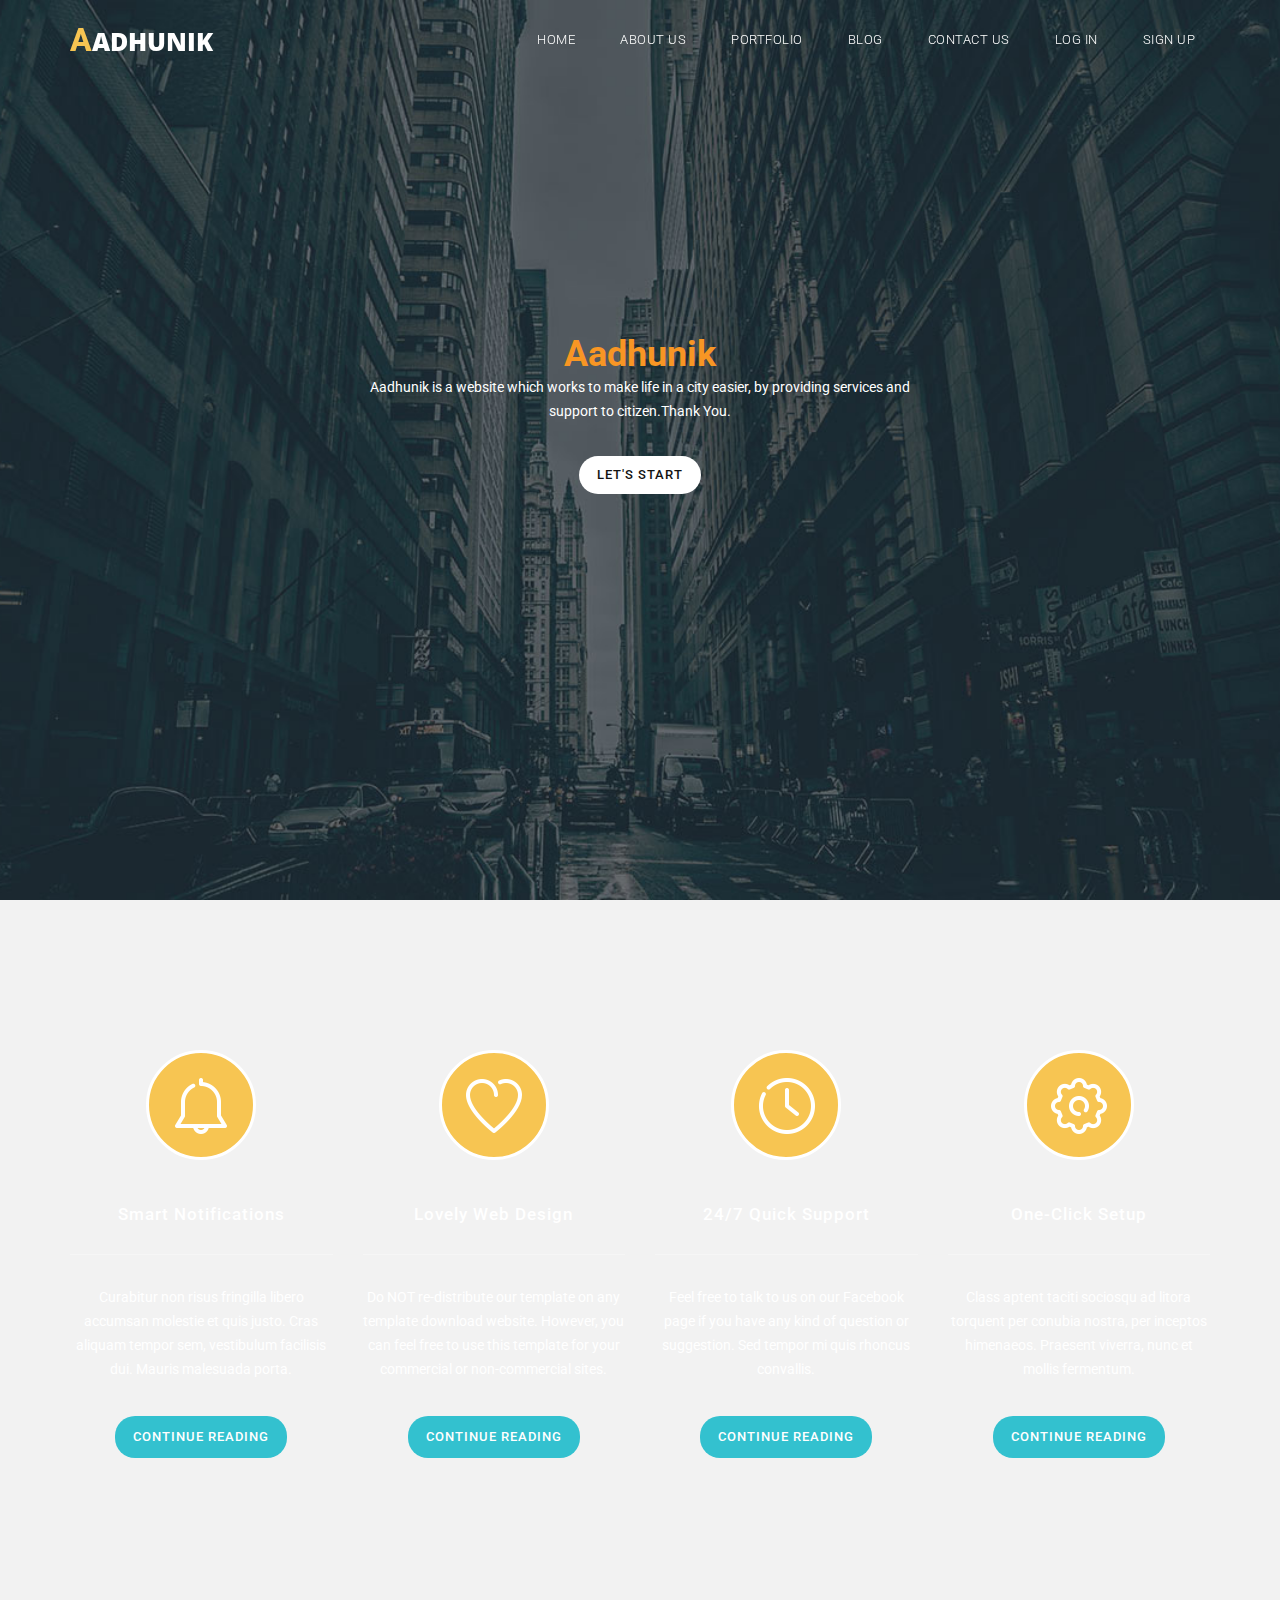
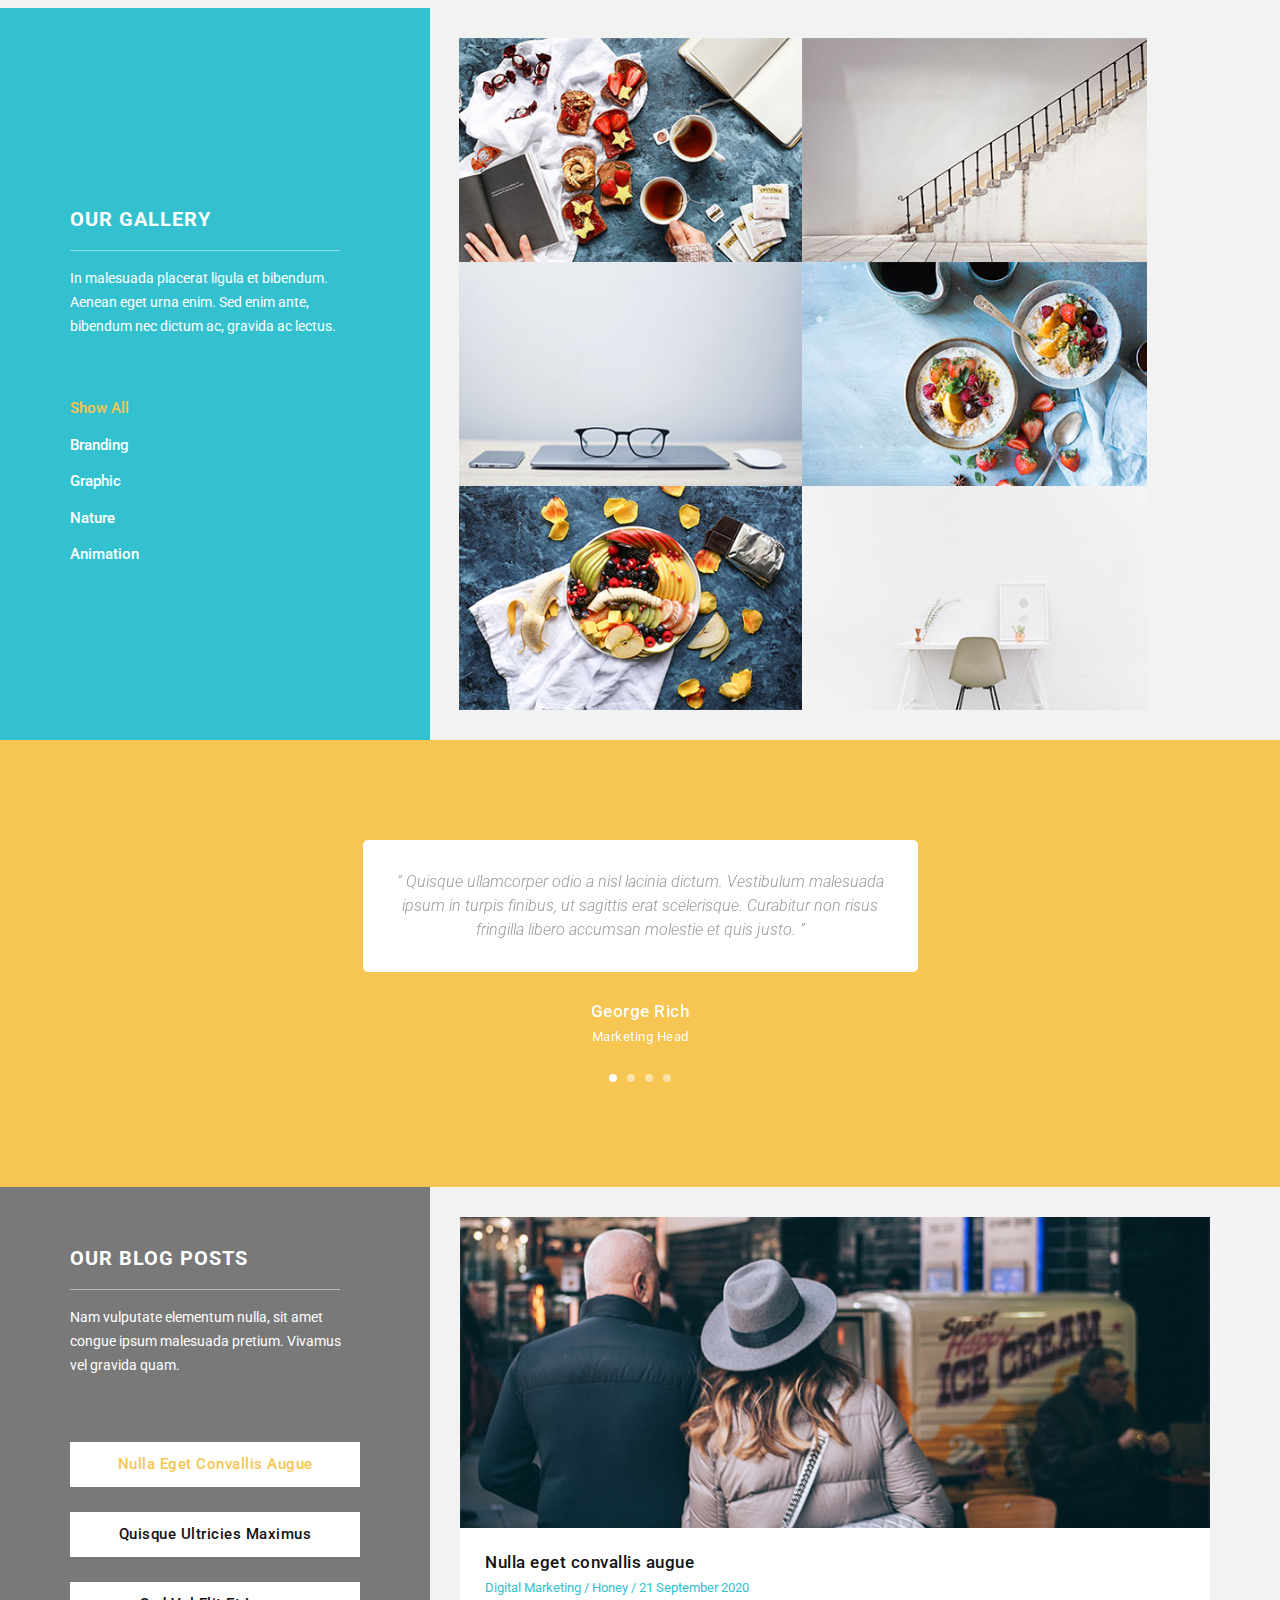
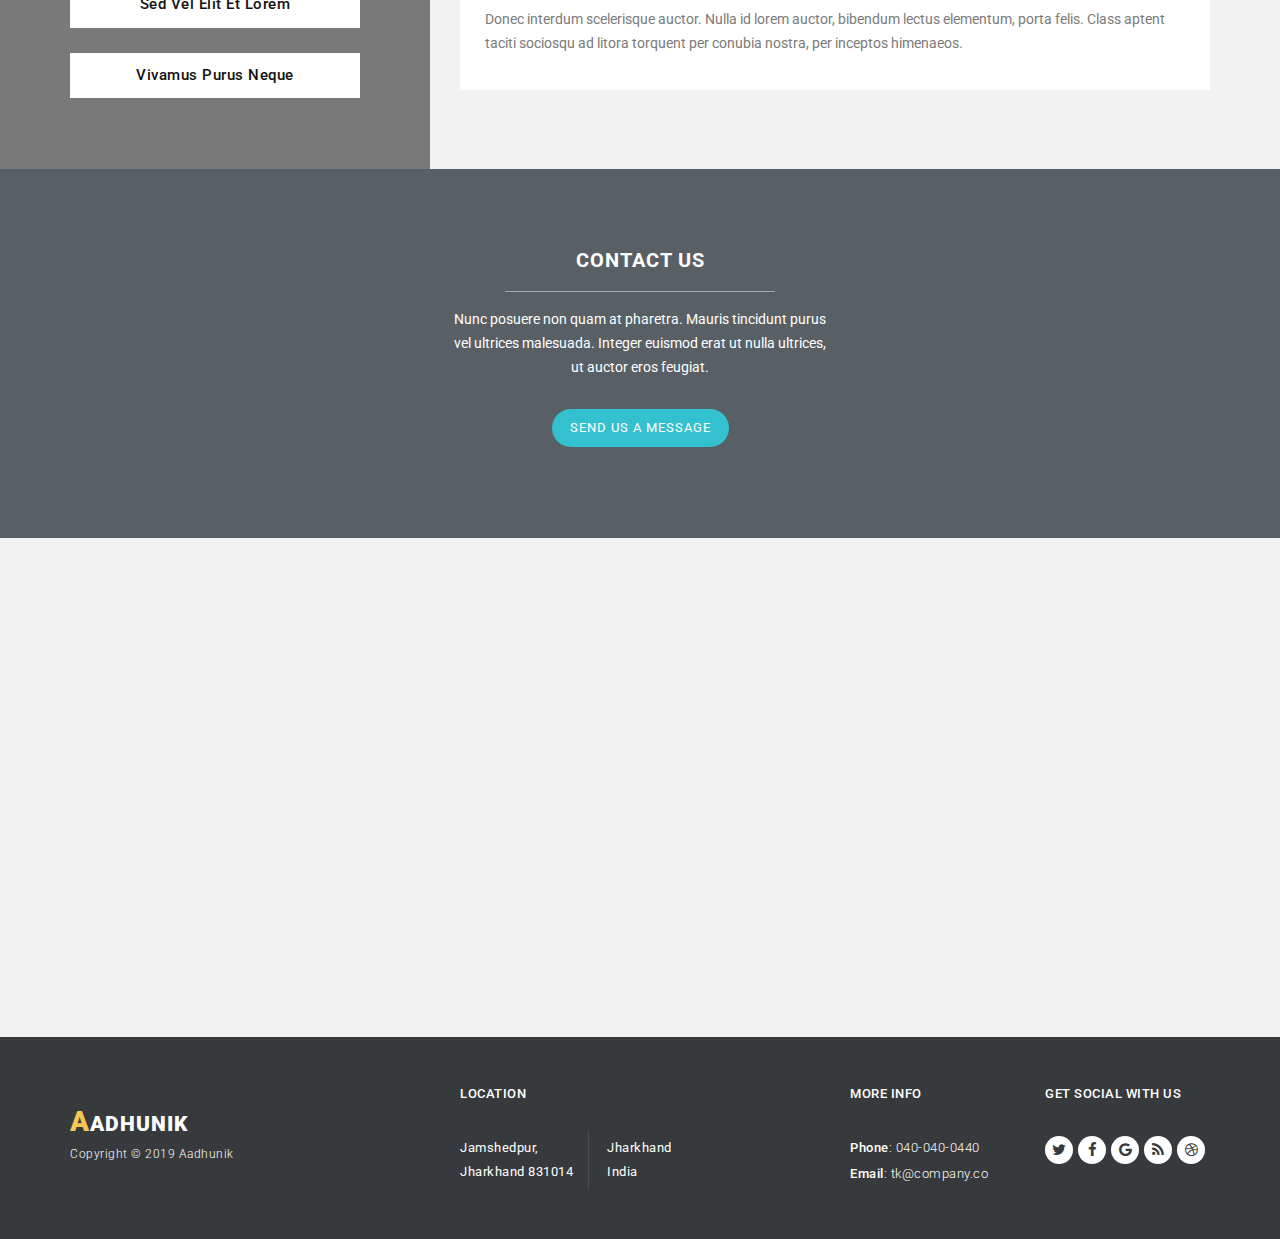
==== aadhunik_frontend/index.html @ 80380b3e "Updates in frontend" ====
<!DOCTYPE html>
<html>
    <head>
        <meta charset="utf-8">
        <meta http-equiv="X-UA-Compatible" content="IE=edge,chrome=1">
<!--
Tinker CSS Template
https://templatemo.com/tm-506-tinker
-->
        <title>Aadhunik</title>
        <meta name="description" content="">
        <meta name="viewport" content="width=device-width, initial-scale=1">
        
        <link href="https://fonts.googleapis.com/css?family=Open+Sans:300,400,600,700,800" rel="stylesheet">
        <link href="https://fonts.googleapis.com/css?family=Roboto:100,300,400,500,700,900" rel="stylesheet">
        
        <link rel="apple-touch-icon" href="apple-touch-icon.png">

        <link rel="stylesheet" href="css/bootstrap.min.css">
        <link rel="stylesheet" href="css/bootstrap-theme.min.css">
        <link rel="stylesheet" href="css/fontAwesome.css">
        <link rel="stylesheet" href="css/hero-slider.css">
        <link rel="stylesheet" href="css/owl-carousel.css">
        <link rel="stylesheet" href="css/templatemo-style.css">
        <link rel="stylesheet" href="css/lightbox.css">

        <script src="js/vendor/modernizr-2.8.3-respond-1.4.2.min.js"></script>
    </head>

<body>
    <div class="header">
        <div class="container">
            <nav class="navbar navbar-inverse" role="navigation">
                <div class="navbar-header">
                    <button type="button" id="nav-toggle" class="navbar-toggle" data-toggle="collapse" data-target="#main-nav">
                        <span class="sr-only">Toggle navigation</span>
                        <span class="icon-bar"></span>
                        <span class="icon-bar"></span>
                        <span class="icon-bar"></span>
                    </button>
                    <a href="#" class="navbar-brand scroll-top"><em>A</em>adhunik</a>
                </div>
                <!--/.navbar-header-->
                <div id="main-nav" class="collapse navbar-collapse">
                    <ul class="nav navbar-nav">
                        <li><a href="#" class="scroll-top">Home</a></li>
                        <li><a href="#" class="scroll-link" data-id="about">About Us</a></li>
                        <li><a href="#" class="scroll-link" data-id="portfolio">Portfolio</a></li>
                        <li><a href="#" class="scroll-link" data-id="blog">Blog</a></li>
                        <li><a href="#" class="scroll-link" data-id="contact-us">Contact Us</a></li>
                        <li><a href="#" class="scroll-link" data-id="">Log in</a></li>
                        <li><a href="#" class="scroll-link" data-id="">Sign Up</a></li>
                    </ul>
                </div>
                <!--/.navbar-collapse-->
            </nav>
            <!--/.navbar-->
        </div>
        <!--/.container-->
    </div>
    <!--/.header-->


    <div class="parallax-content baner-content" id="home">
        <div class="container">
            <div class="text-content">
                <h2><em>Aadhunik</em> <!--<span>HTML5</span> Template</h2> -->
                <p>Aadhunik is a website which works to make life in a city easier, by providing services and support to citizen.Thank You.</p>
                <div class="primary-white-button">
                    <a href="#" class="scroll-link" data-id="about">Let's Start</a>
                </div>
            </div>
        </div>
    </div>


    <section id="about" class="page-section">
        <div class="container">
            <div class="row">
                <div class="col-md-3 col-sm-6 col-xs-12">
                    <div class="service-item">
                        <div class="icon">
                            <img src="img/service_icon_01.png" alt="">
                        </div>
                        <h4>Smart Notifications</h4>
                        <div class="line-dec"></div>
                        <p>Curabitur non risus fringilla libero accumsan molestie et quis justo. Cras aliquam tempor sem, vestibulum facilisis dui. Mauris malesuada porta.</p>
                        <div class="primary-blue-button">
                            <a href="#" class="scroll-link" data-id="portfolio">Continue Reading</a>
                        </div>
                    </div>
                </div>
                <div class="col-md-3 col-sm-6 col-xs-12">
                    <div class="service-item">
                        <div class="icon">
                            <img src="img/service_icon_02.png" alt="">
                        </div>
                        <h4>Lovely Web Design</h4>
                        <div class="line-dec"></div>
                        <p>Do NOT re-distribute our template on any template download website. However, you can feel free to use this template for your commercial or non-commercial sites.</p>
                        <div class="primary-blue-button">
                            <a href="#" class="scroll-link" data-id="portfolio">Continue Reading</a>
                        </div>
                    </div>
                </div>
                <div class="col-md-3 col-sm-6 col-xs-12">
                    <div class="service-item">
                        <div class="icon">
                            <img src="img/service_icon_03.png" alt="">
                        </div>
                        <h4>24/7 Quick Support</h4>
                        <div class="line-dec"></div>
                        <p>Feel free to talk to us on our Facebook page if you have any kind of question or suggestion. Sed tempor mi quis rhoncus convallis.</p>
                        <div class="primary-blue-button">
                            <a href="#" class="scroll-link" data-id="portfolio">Continue Reading</a>
                        </div>
                    </div>
                </div>
                <div class="col-md-3 col-sm-6 col-xs-12">
                    <div class="service-item">
                        <div class="icon">
                            <img src="img/service_icon_04.png" alt="">
                        </div>
                        <h4>One-Click Setup</h4>
                        <div class="line-dec"></div>
                        <p>Class aptent taciti sociosqu ad litora torquent per conubia nostra, per inceptos himenaeos. Praesent viverra, nunc et mollis fermentum.</p>
                        <div class="primary-blue-button">
                            <a href="#" class="scroll-link" data-id="portfolio">Continue Reading</a>
                        </div>
                    </div>
                </div>
            </div>
        </div>
    </section>

    <section id="portfolio">
        <div class="content-wrapper">
            <div class="inner-container container">
                <div class="row">
                    <div class="col-md-4 col-sm-12">
                        <div class="section-heading">
                            <h4>Our Gallery</h4>
                            <div class="line-dec"></div>
                            <p>In malesuada placerat ligula et bibendum. Aenean eget urna enim. Sed enim ante, bibendum nec dictum ac, gravida ac lectus.</p>
                            <div class="filter-categories">
                                <ul class="project-filter">
                                    <li class="filter" data-filter="all"><span>Show All</span></li>
                                    <li class="filter" data-filter="branding"><span>Branding</span></li>
                                    <li class="filter" data-filter="graphic"><span>Graphic</span></li>
                                    <li class="filter" data-filter="nature"><span>Nature</span></li>
                                    <li class="filter" data-filter="animation"><span>Animation</span></li>
                                </ul>
                            </div>
                        </div>
                    </div>
                    <div class="col-md-8">
                        <div class="projects-holder-3">
                            <div class="projects-holder">
                                <div class="row">
                                    <div class="col-md-6 col-sm-6 project-item mix nature">
                                      <div class="thumb">
                                            <div class="image">
                                                <a href="img/portfolio_big_item_01.jpg" data-lightbox="image-1"><img src="img/portfolio_item_01.jpg"></a>
                                            </div>
                                      </div>
                                    </div>
                                    <div class="col-md-6 col-sm-6 project-item mix animation">
                                      <div class="thumb">
                                        <div class="image">
                                                <a href="img/portfolio_big_item_02.jpg" data-lightbox="image-1"><img src="img/portfolio_item_02.jpg"></a>
                                            </div>
                                      </div>
                                    </div>
                                    <div class="col-md-6 col-sm-6 project-item mix branding">
                                      <div class="thumb">
                                            <div class="image">
                                                <a href="img/portfolio_big_item_03.jpg" data-lightbox="image-1"><img src="img/portfolio_item_03.jpg"></a>
                                            </div>
                                      </div>
                                    </div>
                                    <div class="col-md-6 col-sm-6 project-item mix graphic nature">
                                        <div class="thumb">
                                            <div class="image">
                                                <a href="img/portfolio_big_item_04.jpg" data-lightbox="image-1"><img src="img/portfolio_item_04.jpg"></a>
                                            </div>
                                        </div>
                                    </div>
                                    <div class="col-md-6 col-sm-6 project-item mix branding">
                                      <div class="thumb">
                                            <div class="image">
                                                <a href="img/portfolio_big_item_05.jpg" data-lightbox="image-1"><img src="img/portfolio_item_05.jpg"></a>
                                            </div>
                                      </div>
                                    </div>
                                    <div class="col-md-6 col-sm-6 project-item mix graphic animation">
                                        <div class="thumb">
                                            <div class="image">
                                                <a href="img/portfolio_big_item_06.jpg" data-lightbox="image-1"><img src="img/portfolio_item_06.jpg"></a>
                                            </div>
                                        </div>
                                    </div>
                                </div>
                            </div>
                        </div>
                    </div>
                </div>
            </div>
        </div> 
    </section>


    <section id="testimonial">
        <div class="container">
            <div class="row">
                <div class="col-md-6 col-md-offset-3">
                    <div id="owl-testimonials" class="owl-carousel owl-theme">
                        <div class="item">
                            <div class="testimonials-item">
                                <p>“ Quisque ullamcorper odio a nisl lacinia dictum. Vestibulum malesuada ipsum in turpis finibus, ut sagittis erat scelerisque. Curabitur non risus fringilla libero accumsan molestie et quis justo. ”</p>
                                <h4>George Rich</h4>
                                <span>Marketing Head</span>
                            </div>
                        </div>
                        <div class="item">
                            <div class="testimonials-item">
                                <p>“ Suspendisse magna mauris, convallis vel finibus eget, lobortis dictum neque. Nam tincidunt metus nec eros dignissim consectetur. ”</p>
                                <h4>John Henry</h4>
                                <span>Art Director</span>
                            </div>
                        </div>
                        <div class="item">
                            <div class="testimonials-item">
                                <p>“ Aenean semper aliquam est ut maximus. Fusce id diam eget orci lobortis ultricies at ac velit. Curabitur laoreet massa et fringilla sagittis. ”</p>
                                <h4>Danny Cute</h4>
                                <span>Founder</span>
                            </div>
                        </div>
                        <div class="item">
                            <div class="testimonials-item">
                                <p>“ Maecenas eu odio pharetra, elementum lorem eget, efficitur erat. Duis eget justo non nisi iaculis vestibulum. Aliquam erat volutpat. ”</p>
                                <h4>Richard Beal</h4>
                                <span>Senior Developer</span>
                            </div>
                        </div>
                    </div>
                </div>
            </div>
        </div>
    </section>

    <div class="tabs-content" id="blog">
        <div class="container">
            <div class="row">
                <div class="wrapper">
                    <div class="col-md-4">
                        <div class="section-heading">
                            <h4>Our Blog Posts</h4>
                            <div class="line-dec"></div>
                            <p>Nam vulputate elementum nulla, sit amet congue ipsum malesuada pretium. Vivamus vel gravida quam.</p>
                            <ul class="tabs clearfix" data-tabgroup="first-tab-group">
                                <li><a href="#tab1" class="active">Nulla eget convallis augue</a></li>
                                <li><a href="#tab2">Quisque ultricies maximus</a></li>
                                <li><a href="#tab3">Sed vel elit et lorem</a></li>
                                <li><a href="#tab4">Vivamus purus neque</a></li>
                            </ul>
                        </div>
                    </div>
                    <div class="col-md-8">
                        <section id="first-tab-group" class="tabgroup">
                            <div id="tab1">
                                <img src="img/blog_item_01.jpg" alt="">
                                <div class="text-content">
                                    <h4>Nulla eget convallis augue</h4>
                                    <span><a href="#">Digital Marketing</a> / <a href="#">Honey</a> / <a href="#">21 September 2020</a></span>
                                    <p>Donec interdum scelerisque auctor. Nulla id lorem auctor, bibendum lectus elementum, porta felis. Class aptent taciti sociosqu ad litora torquent per conubia nostra, per inceptos himenaeos.</p>
                                </div>
                            </div>
                            <div id="tab2">
                                <img src="img/blog_item_02.jpg" alt="">
                                <div class="text-content">
                                    <h4>Quisque ultricies maximus</h4>
                                    <span><a href="#">Branding</a> / <a href="#">David</a> / <a href="#">24 August 2020</a></span>
                                    <p>Etiam fringilla posuere pretium. Maecenas tempor pellentesque elit in dapibus. Curabitur viverra urna sem, ut sollicitudin sem congue vel. Donec fringilla augue in justo molestie fermentum quis ac mi.</p>
                                </div>
                            </div>
                            <div id="tab3">
                                <img src="img/blog_item_03.jpg" alt="">
                                <div class="text-content">
                                    <h4>Sed vel elit et lorem</h4>
                                    <span><a href="#">Web Design</a> / <a href="#">William</a> / <a href="#">18 July 2020</a></span>
                                    <p>Vestibulum ante ipsum primis in faucibus orci luctus et ultrices posuere cubilia Curae; Fusce id ipsum porta, dictum sem sed, bibendum quam. Maecenas mattis risus eget orci rhoncus.</p>
                                </div>
                            </div>
                            <div id="tab4">
                                <img src="img/blog_item_04.jpg" alt="">
                                <div class="text-content">
                                    <h4>Vivamus purus neque</h4>
                                    <span><a href="#">E-Commerce</a> / <a href="#">George</a> / <a href="#">14 July 2020</a></span>
                                    <p>Aliquam erat volutpat. Nulla at nunc nec ante rutrum congue id in diam. Nulla at lectus non turpis placerat volutpat lacinia ut mi. Quisque ultricies maximus justo a blandit. Donec sit amet commodo arcu. Sed sit amet iaculis mi, vel fermentum nisi. Morbi dui enim, vestibulum non accumsan ac, tempor non nisl.</p>
                                </div>
                            </div>
                        </section>
                    </div>
                </div>
            </div>
        </div>
    </div>

    <div id="contact-us">
        <div class="container">
            <div class="row">
                <div class="col-md-12">
                    <div class="section-heading">
                        <h4>Contact Us</h4>
                        <div class="line-dec"></div>
                        <p>Nunc posuere non quam at pharetra. Mauris tincidunt purus vel ultrices malesuada. Integer euismod erat ut nulla ultrices, ut auctor eros feugiat.</p>
                        <div class="pop-button">
                            <h4>Send us a message</h4>
                        </div>
                    </div>
                </div>
            </div>
            <div class="row">
                <div class="col-md-6 col-md-offset-3">
                    <div class="pop">
                        <span>✖</span>
                        <form id="contact" action="#" method="post">
                            <div class="row">
                                <div class="col-md-12">
                                  <fieldset>
                                    <input name="name" type="text" class="form-control" id="name" placeholder="Your name..." required="">
                                  </fieldset>
                                </div>
                                <div class="col-md-12">
                                  <fieldset>
                                    <input name="email" type="email" class="form-control" id="email" placeholder="Your email..." required="">
                                  </fieldset>
                                </div>
                                <div class="col-md-12">
                                  <fieldset>
                                    <textarea name="message" rows="6" class="form-control" id="message" placeholder="Your message..." required=""></textarea>
                                  </fieldset>
                                </div>
                                <div class="col-md-12">
                                  <fieldset>
                                    <button type="submit" id="form-submit" class="btn">Send Message</button>
                                  </fieldset>
                                </div>
                            </div>
                        </form>
                    </div>
                </div>
            </div>
        </div>
    </div>

    <div id="map">
    	<!-- How to change your own map point
            1. Go to Google Maps
            2. Click on your location point
            3. Click "Share" and choose "Embed map" tab
            4. Copy only URL and paste it within the src="" field below
            
        -->
        <iframe src="https://www.google.com/maps/embed?pb=!1m18!1m12!1m3!1d3678.8281893154463!2d86.1444214151648!3d22.7717565313692!2m3!1f0!2f0!3f0!3m2!1i1024!2i768!4f13.1!3m3!1m2!1s0x39f5e4ce5e36b979%3A0xd669bf358d764ca5!2sHostel%20K!5e0!3m2!1sen!2sin!4v1573821033563!5m2!1sen!2sin" width="100%" height="500" frameborder="0" style="border:0;" allowfullscreen=""></iframe>
    </div>

    <footer>
        <div class="container">
            <div class="row">
                <div class="col-md-4 col-sm-12">
                    <div class="logo">
                        <a class="logo-ft scroll-top" href="#"><em>A</em>adhunik</a>
                        <p>Copyright &copy; 2019 Aadhunik 
                       <!-- <br>Design: TemplateMo</p> -->
                    </div>
                </div>
                <div class="col-md-4 col-sm-12">
                    <div class="location">
                        <h4>Location</h4>
                        <ul>
                            <li>Jamshedpur, <br>Jharkhand 831014</li>
                            <li>Jharkhand <br>India</li>
                        </ul>
                    </div>
                </div>
                <div class="col-md-2 col-sm-12">
                    <div class="contact-info">
                        <h4>More Info</h4>
                        <ul>
                            <li><em>Phone</em>: 040-040-0440</li>
                            <li><em>Email</em>: tk@company.co</li>
                        </ul>
                    </div>
                </div>
                <div class="col-md-2 col-sm-12">
                    <div class="connect-us">
                        <h4>Get Social with us</h4>
                        <ul>
                            <li><a href="#"><i class="fa fa-twitter"></i></a></li>
                            <li><a href="#"><i class="fa fa-facebook"></i></a></li>
                            <li><a href="#"><i class="fa fa-google"></i></a></li>
                            <li><a href="#"><i class="fa fa-rss"></i></a></li>
                            <li><a href="#"><i class="fa fa-dribbble"></i></a></li>
                        </ul>
                    </div>
                </div>
            </div>
        </div>
    </footer>

    <script src="https://ajax.googleapis.com/ajax/libs/jquery/1.11.2/jquery.min.js"></script>
    <script>window.jQuery || document.write('<script src="js/vendor/jquery-1.11.2.min.js"><\/script>')</script>

    <script src="js/vendor/bootstrap.min.js"></script>

    <script src="js/plugins.js"></script>
    <script src="js/main.js"></script>

    <script src="http://ajax.googleapis.com/ajax/libs/jquery/1.10.2/jquery.min.js" type="text/javascript"></script>
    <script type="text/javascript">
    $(document).ready(function() {
        // navigation click actions 
        $('.scroll-link').on('click', function(event){
            event.preventDefault();
            var sectionID = $(this).attr("data-id");
            scrollToID('#' + sectionID, 750);
        });
        // scroll to top action
        $('.scroll-top').on('click', function(event) {
            event.preventDefault();
            $('html, body').animate({scrollTop:0}, 'slow');         
        });
        // mobile nav toggle
        $('#nav-toggle').on('click', function (event) {
            event.preventDefault();
            $('#main-nav').toggleClass("open");
        });
    });
    // scroll function
    function scrollToID(id, speed){
        var offSet = 50;
        var targetOffset = $(id).offset().top - offSet;
        var mainNav = $('#main-nav');
        $('html,body').animate({scrollTop:targetOffset}, speed);
        if (mainNav.hasClass("open")) {
            mainNav.css("height", "1px").removeClass("in").addClass("collapse");
            mainNav.removeClass("open");
        }
    }
    if (typeof console === "undefined") {
        console = {
            log: function() { }
        };
    }
    </script>
</body>
</html>
---- aadhunik_frontend/css/hero-slider.css ----
/* -------------------------------- 

Primary style

-------------------------------- */
*, *::after, *::before {
  -webkit-box-sizing: border-box;
  -moz-box-sizing: border-box;
  box-sizing: border-box;
}

html {
  font-size: 62.5%;
}

body {
  font-family: "Open Sans", sans-serif;
  color: #2c343b;
  background-color: #f2f2f2;
}

a {
  color: #d44457;
  text-decoration: none;
}

img {
  max-width: 100%;
}

/* -------------------------------- 

Main Components 

-------------------------------- */
.cd-header {
  position: absolute;
  z-index: 2;
  top: 0;
  left: 0;
  width: 100%;
  height: 50px;
  background-color: #21272c;
  -webkit-font-smoothing: antialiased;
  -moz-osx-font-smoothing: grayscale;
}
@media only screen and (min-width: 768px) {
  .cd-header {
    height: 70px;
    background-color: transparent;
  }
}

#cd-logo {
  float: left;
  margin: 13px 0 0 5%;
}
#cd-logo img {
  display: block;
}
@media only screen and (min-width: 768px) {
  #cd-logo {
    margin: 23px 0 0 5%;
  }
}

.cd-primary-nav {
  /* mobile first - navigation hidden by default, triggered by tap/click on navigation icon */
  float: right;
  margin-right: 5%;
  width: 44px;
  height: 100%;
}
.cd-primary-nav ul {
  position: absolute;
  top: 0;
  left: 0;
  width: 100%;
  -webkit-transform: translateY(-100%);
  -moz-transform: translateY(-100%);
  -ms-transform: translateY(-100%);
  -o-transform: translateY(-100%);
  transform: translateY(-100%);
}
.cd-primary-nav ul.is-visible {
  box-shadow: 0 3px 8px rgba(0, 0, 0, 0.2);
  -webkit-transform: translateY(50px);
  -moz-transform: translateY(50px);
  -ms-transform: translateY(50px);
  -o-transform: translateY(50px);
  transform: translateY(50px);
}
.cd-primary-nav a {
  display: block;
  height: 50px;
  line-height: 50px;
  padding-left: 5%;
  background: #21272c;
  border-top: 1px solid #333c44;
  color: #ffffff;
}
@media only screen and (min-width: 768px) {
  .cd-primary-nav {
    /* reset navigation values */
    width: auto;
    height: auto;
    background: none;
  }
  .cd-primary-nav ul {
    position: static;
    width: auto;
    -webkit-transform: translateY(0);
    -moz-transform: translateY(0);
    -ms-transform: translateY(0);
    -o-transform: translateY(0);
    transform: translateY(0);
    line-height: 70px;
  }
  .cd-primary-nav ul.is-visible {
    -webkit-transform: translateY(0);
    -moz-transform: translateY(0);
    -ms-transform: translateY(0);
    -o-transform: translateY(0);
    transform: translateY(0);
  }
  .cd-primary-nav li {
    display: inline-block;
    margin-left: 1em;
  }
  .cd-primary-nav a {
    display: inline-block;
    height: auto;
    font-weight: 600;
    line-height: normal;
    background: transparent;
    padding: .6em 1em;
    border-top: none;
  }
}

/* -------------------------------- 

Slider

-------------------------------- */
.cd-hero {
  position: relative;
  -webkit-font-smoothing: antialiased;
  -moz-osx-font-smoothing: grayscale;
}

.cd-hero-slider {
  position: relative;
  height: 360px;
  overflow: hidden;
}
.cd-hero-slider li {
  position: absolute;
  top: 0;
  left: 0;
  width: 100%;
  height: 100%;
  -webkit-transform: translateX(100%);
  -moz-transform: translateX(100%);
  -ms-transform: translateX(100%);
  -o-transform: translateX(100%);
  transform: translateX(100%);
}
.cd-hero-slider li.selected {
  /* this is the visible slide */
  position: relative;
  -webkit-transform: translateX(0);
  -moz-transform: translateX(0);
  -ms-transform: translateX(0);
  -o-transform: translateX(0);
  transform: translateX(0);
}
.cd-hero-slider li.move-left {
  /* slide hidden on the left */
  -webkit-transform: translateX(-100%);
  -moz-transform: translateX(-100%);
  -ms-transform: translateX(-100%);
  -o-transform: translateX(-100%);
  transform: translateX(-100%);
}
.cd-hero-slider li.is-moving, .cd-hero-slider li.selected {
  /* the is-moving class is assigned to the slide which is moving outside the viewport */
  -webkit-transition: -webkit-transform 0.5s;
  -moz-transition: -moz-transform 0.5s;
  transition: transform 0.5s;
}
@media only screen and (min-width: 768px) {
  .cd-hero-slider {
    height: 500px;
  }
}
@media only screen and (min-width: 1170px) {
  .cd-hero-slider {
    height: 680px;
  }
}

/* -------------------------------- 

Single slide style

-------------------------------- */
.cd-hero-slider li {
  background-position: center center;
  background-size: cover;
  background-repeat: no-repeat;
}
.cd-hero-slider li:first-of-type {
  background-image: url(../img/slide_01.jpg);
}
.cd-hero-slider li:nth-of-type(2) {
  background-image: url(../img/slide_02.jpg);
}
.cd-hero-slider li:nth-of-type(3) {
  background-image: url(../img/slide_03.jpg);
}
.cd-hero-slider .cd-full-width,
.cd-hero-slider .cd-half-width {
  position: absolute;
  width: 100%;
  height: 100%;
  z-index: 1;
  left: 0;
  top: 0;
  /* this padding is used to align the text */
  padding-top: 150px;
  text-align: center;
  /* Force Hardware Acceleration in WebKit */
  -webkit-backface-visibility: hidden;
  backface-visibility: hidden;
  -webkit-transform: translateZ(0);
  -moz-transform: translateZ(0);
  -ms-transform: translateZ(0);
  -o-transform: translateZ(0);
  transform: translateZ(0);
}
.cd-hero-slider .cd-img-container {
  /* hide image on mobile device */
  display: none;
}
.cd-hero-slider .cd-img-container img {
  position: absolute;
  left: 50%;
  top: 50%;
  bottom: auto;
  right: auto;
  -webkit-transform: translateX(-50%) translateY(-50%);
  -moz-transform: translateX(-50%) translateY(-50%);
  -ms-transform: translateX(-50%) translateY(-50%);
  -o-transform: translateX(-50%) translateY(-50%);
  transform: translateX(-50%) translateY(-50%);
}
.cd-hero-slider .cd-bg-video-wrapper {
  /* hide video on mobile device */
  display: none;
  position: absolute;
  top: 0;
  left: 0;
  width: 100%;
  height: 100%;
  overflow: hidden;
}
.cd-hero-slider .cd-bg-video-wrapper video {
  /* you won't see this element in the html, but it will be injected using js */
  display: block;
  min-height: 100%;
  min-width: 100%;
  max-width: none;
  height: auto;
  width: auto;
  position: absolute;
  left: 50%;
  top: 50%;
  bottom: auto;
  right: auto;
  -webkit-transform: translateX(-50%) translateY(-50%);
  -moz-transform: translateX(-50%) translateY(-50%);
  -ms-transform: translateX(-50%) translateY(-50%);
  -o-transform: translateX(-50%) translateY(-50%);
  transform: translateX(-50%) translateY(-50%);
}
.cd-hero-slider h2, .cd-hero-slider p {
  text-shadow: 0 1px 3px rgba(0, 0, 0, 0.1);
  line-height: 1.2;
  margin: 0 auto 14px;
  color: #ffffff;
  width: 90%;
  max-width: 400px;
}
.cd-hero-slider h2 {
  font-size: 2.4rem;
}
.cd-hero-slider p {
  font-size: 1.4rem;
  line-height: 1.4;
}
.cd-hero-slider .cd-btn {
  display: inline-block;
  padding: 1.2em 1.4em;
  margin-top: .8em;
  background-color: rgba(212, 68, 87, 0.9);
  font-size: 1.3rem;
  font-weight: 700;
  letter-spacing: 1px;
  color: #ffffff;
  text-transform: uppercase;
  box-shadow: 0 3px 6px rgba(0, 0, 0, 0.1);
  -webkit-transition: background-color 0.2s;
  -moz-transition: background-color 0.2s;
  transition: background-color 0.2s;
}
.cd-hero-slider .cd-btn.secondary {
  background-color: rgba(22, 26, 30, 0.8);
}
.cd-hero-slider .cd-btn:nth-of-type(2) {
  margin-left: 1em;
}
.no-touch .cd-hero-slider .cd-btn:hover {
  background-color: #d44457;
}
.no-touch .cd-hero-slider .cd-btn.secondary:hover {
  background-color: #161a1e;
}
@media only screen and (min-width: 768px) {
  .cd-hero-slider .cd-full-width,
  .cd-hero-slider .cd-half-width {
    padding-top: 200px;
  }
  .cd-hero-slider .cd-bg-video-wrapper {
    display: block;
  }
  .cd-hero-slider .cd-half-width {
    width: 45%;
  }
  .cd-hero-slider .cd-half-width:first-of-type {
    left: 5%;
  }
  .cd-hero-slider .cd-half-width:nth-of-type(2) {
    right: 5%;
    left: auto;
  }
  .cd-hero-slider .cd-img-container {
    display: block;
  }
  .cd-hero-slider h2, .cd-hero-slider p {
    max-width: 520px;
  }
  .cd-hero-slider h2 {
    font-size: 2.4em;
    font-weight: 300;
  }
  .cd-hero-slider .cd-btn {
    font-size: 1.4rem;
  }
}
@media only screen and (min-width: 1170px) {
  .cd-hero-slider .cd-full-width,
  .cd-hero-slider .cd-half-width {
    padding-top: 250px;
  }
  .cd-hero-slider h2, .cd-hero-slider p {
    margin-bottom: 20px;
  }
  .cd-hero-slider h2 {
    font-size: 3.2em;
  }
  .cd-hero-slider p {
    font-size: 1.6rem;
  }
}

/* -------------------------------- 

Single slide animation

-------------------------------- */
@media only screen and (min-width: 768px) {
  .cd-hero-slider .cd-half-width {
    opacity: 0;
    -webkit-transform: translateX(40px);
    -moz-transform: translateX(40px);
    -ms-transform: translateX(40px);
    -o-transform: translateX(40px);
    transform: translateX(40px);
  }
  .cd-hero-slider .move-left .cd-half-width {
    -webkit-transform: translateX(-40px);
    -moz-transform: translateX(-40px);
    -ms-transform: translateX(-40px);
    -o-transform: translateX(-40px);
    transform: translateX(-40px);
  }
  .cd-hero-slider .selected .cd-half-width {
    /* this is the visible slide */
    opacity: 1;
    -webkit-transform: translateX(0);
    -moz-transform: translateX(0);
    -ms-transform: translateX(0);
    -o-transform: translateX(0);
    transform: translateX(0);
  }
  .cd-hero-slider .is-moving .cd-half-width {
    /* this is the slide moving outside the viewport 
    wait for the end of the transition on the <li> parent before set opacity to 0 and translate to 40px/-40px */
    -webkit-transition: opacity 0s 0.5s, -webkit-transform 0s 0.5s;
    -moz-transition: opacity 0s 0.5s, -moz-transform 0s 0.5s;
    transition: opacity 0s 0.5s, transform 0s 0.5s;
  }
  .cd-hero-slider li.selected.from-left .cd-half-width:nth-of-type(2),
  .cd-hero-slider li.selected.from-right .cd-half-width:first-of-type {
    /* this is the selected slide - different animation if it's entering from left or right */
    -webkit-transition: opacity 0.4s 0.2s, -webkit-transform 0.5s 0.2s;
    -moz-transition: opacity 0.4s 0.2s, -moz-transform 0.5s 0.2s;
    transition: opacity 0.4s 0.2s, transform 0.5s 0.2s;
  }
  .cd-hero-slider li.selected.from-left .cd-half-width:first-of-type,
  .cd-hero-slider li.selected.from-right .cd-half-width:nth-of-type(2) {
    /* this is the selected slide - different animation if it's entering from left or right */
    -webkit-transition: opacity 0.4s 0.4s, -webkit-transform 0.5s 0.4s;
    -moz-transition: opacity 0.4s 0.4s, -moz-transform 0.5s 0.4s;
    transition: opacity 0.4s 0.4s, transform 0.5s 0.4s;
  }
  .cd-hero-slider .cd-full-width h2,
  .cd-hero-slider .cd-full-width p,
  .cd-hero-slider .cd-full-width .cd-btn {
    opacity: 0;
    -webkit-transform: translateX(100px);
    -moz-transform: translateX(100px);
    -ms-transform: translateX(100px);
    -o-transform: translateX(100px);
    transform: translateX(100px);
  }
  .cd-hero-slider .move-left .cd-full-width h2,
  .cd-hero-slider .move-left .cd-full-width p,
  .cd-hero-slider .move-left .cd-full-width .cd-btn {
    opacity: 0;
    -webkit-transform: translateX(-100px);
    -moz-transform: translateX(-100px);
    -ms-transform: translateX(-100px);
    -o-transform: translateX(-100px);
    transform: translateX(-100px);
  }
  .cd-hero-slider .selected .cd-full-width h2,
  .cd-hero-slider .selected .cd-full-width p,
  .cd-hero-slider .selected .cd-full-width .cd-btn {
    /* this is the visible slide */
    opacity: 1;
    -webkit-transform: translateX(0);
    -moz-transform: translateX(0);
    -ms-transform: translateX(0);
    -o-transform: translateX(0);
    transform: translateX(0);
  }
  .cd-hero-slider li.is-moving .cd-full-width h2,
  .cd-hero-slider li.is-moving .cd-full-width p,
  .cd-hero-slider li.is-moving .cd-full-width .cd-btn {
    /* this is the slide moving outside the viewport 
    wait for the end of the transition on the li parent before set opacity to 0 and translate to 100px/-100px */
    -webkit-transition: opacity 0s 0.5s, -webkit-transform 0s 0.5s;
    -moz-transition: opacity 0s 0.5s, -moz-transform 0s 0.5s;
    transition: opacity 0s 0.5s, transform 0s 0.5s;
  }
  .cd-hero-slider li.selected h2 {
    -webkit-transition: opacity 0.4s 0.2s, -webkit-transform 0.5s 0.2s;
    -moz-transition: opacity 0.4s 0.2s, -moz-transform 0.5s 0.2s;
    transition: opacity 0.4s 0.2s, transform 0.5s 0.2s;
  }
  .cd-hero-slider li.selected p {
    -webkit-transition: opacity 0.4s 0.3s, -webkit-transform 0.5s 0.3s;
    -moz-transition: opacity 0.4s 0.3s, -moz-transform 0.5s 0.3s;
    transition: opacity 0.4s 0.3s, transform 0.5s 0.3s;
  }
  .cd-hero-slider li.selected .cd-btn {
    -webkit-transition: opacity 0.4s 0.4s, -webkit-transform 0.5s 0.4s, background-color 0.2s 0s;
    -moz-transition: opacity 0.4s 0.4s, -moz-transform 0.5s 0.4s, background-color 0.2s 0s;
    transition: opacity 0.4s 0.4s, transform 0.5s 0.4s, background-color 0.2s 0s;
  }
}
/* -------------------------------- 

Slider navigation

-------------------------------- */
.cd-slider-nav {
  display: none;
  position: absolute;
  width: 100%;
  bottom: 0;
  z-index: 2;
  text-align: center;
  height: 55px;
  background-color: rgba(0, 1, 1, 0.5);
}
.cd-slider-nav nav, .cd-slider-nav ul, .cd-slider-nav li, .cd-slider-nav a {
  height: 100%;
}
.cd-slider-nav nav {
  display: inline-block;
  position: relative;
}
.cd-slider-nav .cd-marker {
  position: absolute;
  bottom: 0;
  left: 0;
  width: 60px;
  height: 100%;
  color: #d44457;
  background-color: #ffffff;
  box-shadow: inset 0 2px 0 currentColor;
  -webkit-transition: -webkit-transform 0.2s, box-shadow 0.2s;
  -moz-transition: -moz-transform 0.2s, box-shadow 0.2s;
  transition: transform 0.2s, box-shadow 0.2s;
}
.cd-slider-nav .cd-marker.item-2 {
  -webkit-transform: translateX(100%);
  -moz-transform: translateX(100%);
  -ms-transform: translateX(100%);
  -o-transform: translateX(100%);
  transform: translateX(100%);
}
.cd-slider-nav .cd-marker.item-3 {
  -webkit-transform: translateX(200%);
  -moz-transform: translateX(200%);
  -ms-transform: translateX(200%);
  -o-transform: translateX(200%);
  transform: translateX(200%);
}
.cd-slider-nav .cd-marker.item-4 {
  -webkit-transform: translateX(300%);
  -moz-transform: translateX(300%);
  -ms-transform: translateX(300%);
  -o-transform: translateX(300%);
  transform: translateX(300%);
}
.cd-slider-nav .cd-marker.item-5 {
  -webkit-transform: translateX(400%);
  -moz-transform: translateX(400%);
  -ms-transform: translateX(400%);
  -o-transform: translateX(400%);
  transform: translateX(400%);
}
.cd-slider-nav ul::after {
  clear: both;
  content: "";
  display: table;
}
.cd-slider-nav li {
  display: inline-block;
  width: 60px;
  float: left;
}
.cd-slider-nav li.selected a {
  color: #2c343b;
}
.no-touch .cd-slider-nav li.selected a:hover {
  background-color: transparent;
}
.cd-slider-nav a {
  display: block;
  position: relative;
  padding-top: 35px;
  font-size: 1rem;
  font-weight: 700;
  color: #a8b4be;
  -webkit-transition: background-color 0.2s;
  -moz-transition: background-color 0.2s;
  transition: background-color 0.2s;
}
.cd-slider-nav a::before {
  content: '';
  position: absolute;
  width: 24px;
  height: 24px;
  top: 8px;
  left: 50%;
  right: auto;
  -webkit-transform: translateX(-50%);
  -moz-transform: translateX(-50%);
  -ms-transform: translateX(-50%);
  -o-transform: translateX(-50%);
  transform: translateX(-50%);
}
.no-touch .cd-slider-nav a:hover {
  background-color: rgba(0, 1, 1, 0.5);
}
.cd-slider-nav li:first-of-type a::before {
  background-position: 0 0;
}
.cd-slider-nav li.selected:first-of-type a::before {
  background-position: 0 -24px;
}
.cd-slider-nav li:nth-of-type(2) a::before {
  background-position: -24px 0;
}
.cd-slider-nav li.selected:nth-of-type(2) a::before {
  background-position: -24px -24px;
}
.cd-slider-nav li:nth-of-type(3) a::before {
  background-position: -48px 0;
}
.cd-slider-nav li.selected:nth-of-type(3) a::before {
  background-position: -48px -24px;
}
.cd-slider-nav li:nth-of-type(4) a::before {
  background-position: -72px 0;
}
.cd-slider-nav li.selected:nth-of-type(4) a::before {
  background-position: -72px -24px;
}
.cd-slider-nav li:nth-of-type(5) a::before {
  background-position: -96px 0;
}
.cd-slider-nav li.selected:nth-of-type(5) a::before {
  background-position: -96px -24px;
}
@media only screen and (min-width: 768px) {
  .cd-slider-nav {
    height: 80px;
  }
  .cd-slider-nav .cd-marker,
  .cd-slider-nav li {
    width: 95px;
  }
  .cd-slider-nav a {
    padding-top: 48px;
    font-size: 1.1rem;
    text-transform: uppercase;
  }
  .cd-slider-nav a::before {
    top: 18px;
  }
}

/* -------------------------------- 

Main content

-------------------------------- */
.cd-main-content {
  width: 90%;
  max-width: 768px;
  margin: 0 auto;
  padding: 2em 0;
}
.cd-main-content p {
  font-size: 1.4rem;
  line-height: 1.8;
  color: #999999;
  margin: 2em 0;
}
@media only screen and (min-width: 1170px) {
  .cd-main-content {
    padding: 3em 0;
  }
  .cd-main-content p {
    font-size: 1.6rem;
  }
}

/* -------------------------------- 

Javascript disabled

-------------------------------- */
.no-js .cd-hero-slider li {
  display: none;
}
.no-js .cd-hero-slider li.selected {
  display: block;
}

.no-js .cd-slider-nav {
  display: none;
}
---- aadhunik_frontend/css/owl-carousel.css ----
/* 
 *  Core Owl Carousel CSS File
 *  v1.3.3
 */

/* clearfix */
.owl-carousel .owl-wrapper:after {
  content: ".";
  display: block;
  clear: both;
  visibility: hidden;
  line-height: 0;
  height: 0;
}
/* display none until init */
.owl-carousel{
  display: none;
  position: relative;
  width: 100%;
  -ms-touch-action: pan-y;
}
.owl-carousel .owl-wrapper{
  display: none;
  position: relative;
  -webkit-transform: translate3d(0px, 0px, 0px);
}
.owl-carousel .owl-wrapper-outer{
  overflow: hidden;
  position: relative;
  width: 100%;
}
.owl-carousel .owl-wrapper-outer.autoHeight{
  -webkit-transition: height 500ms ease-in-out;
  -moz-transition: height 500ms ease-in-out;
  -ms-transition: height 500ms ease-in-out;
  -o-transition: height 500ms ease-in-out;
  transition: height 500ms ease-in-out;
}
  
.owl-carousel .owl-item{
  float: left;
}

.owl-controls {
  @media (max-width: @screen-sm-max) {
    top: -120px;
  }
  top: -200px;
  width: 100%;
  text-align: center;
  display: inline-block;
}

.owl-controls a {
  color: #336699;
}

.owl-controls a:hover {
  color: #336699;
}

.owl-controls .bg-prev {
  position: absolute;
  z-index: 1;
  width: 50px;
  height: 50px;
  z-index:10; 
  background:#fff; 
  border: 1px solid #336699;
  -webkit-transform: rotate(45deg);
  -moz-transform: rotate(45deg);
  -ms-transform: rotate(45deg);
  -o-transform: rotate(45deg);
  transform: rotate(45deg);
}

.owl-controls .bg-prev:before{
  content:""; 
  display:block; 
  position:absolute; 
  z-index:-1; 
  top:3px; 
  left:3px; 
  right:3px; 
  bottom:3px; 
  border:2px solid #336699
}

.owl-controls .prev {
  left: 15px;
  z-index: 11;
  position: absolute; 
  width: 50px;
  height: 50px;
  line-height: 32px;
}

.owl-controls .prev.active {
  background-image: none;
  outline: 0;
  -webkit-box-shadow: none;
          box-shadow: none;
}

.owl-controls .prev:active {
  background-image: none;
  outline: 0;
  -webkit-box-shadow: none;
          box-shadow: none;
}

.owl-controls .bg-next {
  position: absolute;
  float: right;
  z-index: 1;
  width: 50px;
  height: 50px;
  position:relative; 
  z-index:10; 
  background:#fff; 
  border: 1px solid #336699;
  -webkit-transform: rotate(45deg);
  -moz-transform: rotate(45deg);
  -ms-transform: rotate(45deg);
  -o-transform: rotate(45deg);
  transform: rotate(45deg);
}

.owl-controls .bg-next:before{
  content:""; 
  display:block; 
  position:absolute; 
  z-index:-1; 
  top:3px; 
  left:3px; 
  right:3px; 
  bottom:3px; 
  border:2px solid #336699
}

.owl-controls .next {
  right: 15px;
  z-index: 11;
  position: absolute; 
  width: 50px;
  height: 50px;
  line-height: 32px;
}

.owl-controls .next.active {
  background-image: none;
  outline: 0;
  -webkit-box-shadow: none;
          box-shadow: none;
}

.owl-controls .next:active {
  background-image: none;
  outline: 0;
  -webkit-box-shadow: none;
          box-shadow: none;
}


.owl-theme .owl-controls .owl-page{
  cursor: pointer;
  display: inline-block;
  zoom: 1;
  *display: inline;/*IE7 life-saver */
}
.owl-theme .owl-controls .owl-page a{
  display: block;
  width: 12px;
  height: 12px;
  margin: 0px 5px;
  filter: Alpha(Opacity=50);/*IE7 fix*/
  opacity: 0.5;
  -webkit-border-radius: 20px;
  -moz-border-radius: 20px;
  border-radius: 20px;
  background: transparent;
  border: 2px solid #888;
}

.owl-theme .owl-controls .owl-page.active span,
.owl-theme .owl-controls.clickable .owl-page:hover span{
  filter: Alpha(Opacity=100);/*IE7 fix*/
  opacity: 1;
  display: inline-block;
}
.owl-controls {
  -webkit-user-select: none;
  -khtml-user-select: none;
  -moz-user-select: none;
  -ms-user-select: none;
  user-select: none;
  -webkit-tap-highlight-color: rgba(0, 0, 0, 0);
}

/* fix */
.owl-carousel  .owl-wrapper,
.owl-carousel  .owl-item{
  -webkit-backface-visibility: hidden;
  -moz-backface-visibility:    hidden;
  -ms-backface-visibility:     hidden;
  -webkit-transform: translate3d(0,0,0);
  -moz-transform: translate3d(0,0,0);
  -ms-transform: translate3d(0,0,0);
}
---- aadhunik_frontend/css/templatemo-style.css ----
/* 

Tinker CSS Template

https://templatemo.com/tm-506-tinker

*/

* {
    margin: 0;
    padding: 0;
    font-family: 'Roboto', arial, sans-serif;
}

body {
	overflow-x: hidden;
}

ul {
	list-style: none;
	margin: 0px;
}

p {
	color: #7a7a7a;
	font-size: 14px;
	line-height: 24px;
}

.parallax-content {
  width: 100%;
  min-height: 100vh;
  background-size: cover;
}

.primary-white-button a {
	display: inline-block;
	background-color: #fff;
	font-size: 13px;
	padding: 12px 18px;
	color: #121212;
	font-weight: 500;
	letter-spacing: 1px;
	text-transform: uppercase;
	text-decoration: none;
	border-radius: 20px;
}

.primary-blue-button a {
	display: inline-block;
	background-color: #33c1cf;
	font-size: 13px;
	padding: 12px 18px;
	color: #fff;
	font-weight: 500;
	letter-spacing: 1px;
	text-transform: uppercase;
	text-decoration: none;
	border-radius: 20px;
}

.pop-button h4 {
	display: inline-block;
	background-color: #33c1cf;
	font-size: 13px!important;
	padding: 12px 18px;
	color: #fff;
	font-weight: 400!important;
	letter-spacing: 1px;
	text-transform: uppercase;
	text-decoration: none;
	border-radius: 20px;
	cursor: pointer;
}


.header {
    position: fixed;
    top: 0;
    left: 0;
    width: 100%;
    padding: 0;
    z-index: 10000;
    transition: all 0.2s ease-in-out;
    height: 80px;
    background-color:transparent;  
    
    text-align: center;
    line-height: 40px;
}

.navbar-inverse .navbar-brand, .navbar-inverse .navbar-nav>li>a {
    text-shadow: none;
}

.navbar-brand {
	line-height: 80px;
	padding: 0px;
}

.navbar-nav>li>a {
	color: #fff!important;
	font-size: 13px;
	font-weight: 300;
	text-transform: uppercase;
	text-shadow: none;
	line-height: 80px;
	padding: 0px;
	letter-spacing: 0.5px;
}

.navbar-nav>li {
	margin-left: 45px;
}

.header.active .navbar-nav>li>a {
	font-family: 'Open Sans', arial, sans-serif;
	font-size: 13px;
	font-weight: 300;
	letter-spacing: 0.5px;
	text-transform: uppercase;
	text-shadow: none;
	color: #121212!important;
}

.header.active {
    background-color: rgba(250, 250, 250, 0.98);
    -webkit-box-shadow: 0 1px 5px rgba(0, 0, 0, 0.25);
    -moz-box-shadow: 0 1px 5px rgba(0, 0, 0, 0.25);
    box-shadow: 0 1px 5px rgba(0, 0, 0, 0.25);
}
.navbar-brand {
	font-family: 'Open Sans', sans-serif;
	font-size: 25px;
	text-transform: uppercase;
	color: #fff!important;
	transition: all 0.5s;
	 
}
.navbar-brand em {
	font-style: normal;
	color: #f7c552;
	font-size: 32px;
}
.header.active .navbar-brand {
	color: #121212!important;
}
.header .navbar-brand {
    font-weight: 800;
}
.navbar-inverse {
	background-image: none;
	background-color: transparent;
}
.header .navbar {
    margin: 0;
    border: none;
}
.page-section {
    padding: 80px 0;
}
.navbar-inverse .navbar-toggle {
	margin-top: 22px;
    border-color: #f7c552;
    background-color: #f7c552;
}
.navbar-inverse .navbar-toggle:hover, .navbar-inverse .navbar-toggle:focus {
	background-color: #f7c552;
}
bootstrap.min.css:5
.navbar-toggle {
    position: relative;
    float: right;
    padding: 9px 10px;
    margin-top: 15px!important;
    margin-right: 15px;
    margin-bottom: 8px;
    background-color: transparent;
    background-image: none;
    border: 1px solid transparent;
    border-radius: 4px;
}
@media (min-width: 768px) {
    .header .navbar-brand {
        padding-left: 0;
    }
    .navbar-nav {
        float: right;
    }
}
@media (max-width: 480px) {
    .page-section h1 {
        font-size: 3em;
    }
    .page-section h2 {
        font-size: 2em;
    }
    .page-section p {
        font-size: 1em;
        margin: 0 0 20px;
    }
}

.parallax-content {
  width: 100%;
  min-height: 100vh;
  background-size: cover;
}

.baner-content {
	width: 100%;
  	padding-top: 35vh;
  	text-align: center;
  	background-image: url(../img/banner_bg.jpg);
  	vertical-align: middle;
}

.baner-content .text-content {
	text-align: center;
}

.baner-content .text-content h2 {
	font-size: 36px;
	font-weight: 400;
	color: #fff;
}

.baner-content .text-content h2 span {
	font-weight: 700;
	color: #33c1cf!important;
}

.baner-content .text-content h2 em {
	font-style: normal;
	font-weight: 700;
	color: #f89624!important;
}

.baner-content .text-content p {
	color: #fff;
	font-size: 14px;
	line-height: 24px;
	padding: 0px 25%;
}

.baner-content .text-content .primary-white-button {
	margin-top: 25px;
}


#about {
	padding: 150px 0px;
	background-image: url(../img/about-bg.jpg);
	background-repeat: no-repeat;
	background-size: cover;
	background-attachment: fixed;
}

#about .service-item {
	text-align: center;
}

#about .service-item .icon {
	width: 110px;
	height: 110px;
	display: inline-block;
	text-align: center;
	line-height: 104px;
	border: 3px solid #fff;
	border-radius: 50%;
	background-color: #f7c552;
}

#about .service-item h4 {
	margin-bottom: 30px;
	margin-top: 45px;
	font-size: 17px;
	font-weight: 500;
	color: #fff;
	letter-spacing: 1px;
}

#about .service-item .line-dec {
	width: 100%;
	height: 1px;
	background-color: rgba(250, 250, 250, 0.5);
}

#about .service-item p {
	color: #fff;
	margin-top: 30px;
}

#about .service-item .primary-blue-button {
	margin-top: 35px;
}


.projects-holder .mix {
  display: none;
}

.projects-holder {
	padding: 30px 15px 0px 15px;
}

.filter-categories {;
  margin-top: 60px;
}

.filter-categories ul li {
  margin: 0px 10px 15px 0px;
  display: block;
}

.filter-categories ul li span {
  cursor: pointer;
  color: #fff;
  display: inline-block;
  font-size: 15px;
  text-transform: capitalize;
  font-weight: 500;
  left: 0.5px;
}

.filter-categories ul li.active span {
  color: #f7c552;
}

#portoflio .page-section {
	padding: 0px;
}

#portfolio .section-heading {
	padding-top: 200px;
	padding-bottom: 200px;
	background-color: #33c1cf;
	height: 732px;
	margin-left: -100vh;
	padding-left: 100vh;
}

#portfolio .project-item {
	margin: 0px -16px;
}

#portfolio .section-heading h4 {
	margin-top: 0px;
	font-size: 20px;
	text-transform: uppercase;
	font-weight: 700;
	color: #fff;
	letter-spacing: 1px;
}

#portfolio .section-heading .line-dec {
	width: 270px;
	height: 1px;
	background-color: rgba(250, 250, 250, 0.5);
	margin: 20px 0px 15px 0px;
}

#portfolio .section-heading p {
	color: #fff;
	padding-right: 70px;
}


#testimonial {
	background-color: #f7c552;
	text-align: center;
	padding: 100px 0px;
}

#testimonial .testimonials-item h4 {
	color: #fff;
	font-size: 17px;
	font-weight: 500;
	letter-spacing: 0.5px;
	margin-top: 30px;
	margin-bottom: 5px;
}

#testimonial .testimonials-item span {
	font-size: 13px;
	color: #fff;
	letter-spacing: 0.5px;
}

#testimonial .testimonials-item p {
	font-size: 16px;
	color: #9a9a9a;
	font-style: italic;
	font-weight: 300;
	background-color: #fff;
	padding: 30px;
	border-radius: 5px;	
}

.owl-pagination {
  margin-top: 20px;
  opacity: 1;
  display: inline-block;
}

.owl-page span {
  display: block;
  width: 8px;
  height: 8px;
  margin: 0px 5px;
  filter: alpha(opacity=50);
  opacity: 0.5;
  -webkit-border-radius: 20px;
  -moz-border-radius: 20px;
  border-radius: 20px;
  background: #fff;
}




#blog {
	background-image: url(../img/blog-bg.jpg);
	background-repeat: no-repeat;
	background-size: cover;
	background-attachment: fixed;
}

#blog .section-heading {
	text-align: left;
	padding-top: 60px;
	padding-bottom: 60px;
	background-color: rgba(0, 0, 0, 0.5);
	height: 582px;
	margin-left: -100vh;
	padding-left: 100vh;
	overflow: hidden!important;
}

#blog .section-heading h4 {
	margin-top: 0px;
	font-size: 20px;
	text-transform: uppercase;
	font-weight: 700;
	color: #fff;
	letter-spacing: 1px;
}

#blog .section-heading .line-dec {
	width: 270px;
	height: 1px;
	background-color: rgba(250, 250, 250, 0.5);
	margin: 20px 0 15px 0;
}

#blog .section-heading p {
	color: #fff;
	padding-right: 70px;
}

.wrapper {
  text-align: center;
}

.tabs {
  list-style: none;
  margin-top: 40px;
  padding-right: 70px;
}

.tabs li {
  display: block;
  text-align: center;
  margin: 25px 0px;
}

.tabs a {
  display:block;
  text-align:center;
  text-decoration:none;
  text-transform:capitalize;
  letter-spacing: 0.5px;
  color:#121212;
  font-size: 15px;
  font-weight: 500;
  padding: 12px 12px;
  background-color: #fff;
}

.tabs a:hover {
  color: #f7c552;
}

.tabs .active {
  color: #f7c552;
}
#first-tab-group {
	margin-top: 30px;
	margin-bottom: 15px;
}
.tabgroup .text-content	 {
  background-color: #fff;
  color: #fff;
  padding: 25px;
  text-align: left;
}
.tabgroup .text-content h4 {
	font-size: 17px;
	font-weight: 500;
	letter-spacing: 0.5px;
	color: #121212;
	margin-top: 0px;
	margin-bottom: 5px;
}
.tabgroup .text-content span {
	font-size: 13px;
	color: #33c1cf;
}
.tabgroup .text-content a {
	font-size: 13px;
	color: #33c1cf;
	text-decoration: none;
}
.tabgroup .text-content p {
	margin-top: 10px;
}

.clearfix:after {
  content:"";
  display:table;
  clear:both;
}

#contact-us {
	background-color: #596065;
	text-align: center;
	padding: 80px 0px;
}

#contact-us .section-heading h4 {
	margin-top: 0px;
	font-size: 20px;
	text-transform: uppercase;
	font-weight: 700;
	color: #fff;
	letter-spacing: 1px;
}

#contact-us .section-heading .line-dec {
	width: 270px;
	height: 1px;
	background-color: rgba(250, 250, 250, 0.5);
	margin: 20px auto 15px auto;
}

#contact-us .section-heading p {
	color: #fff;
	padding: 0px 33%;
}

#contact-us .pop-button {
	margin-top: 30px;
}

#contact input {
  border-radius: 0px;
  padding-left: 15px;
  font-size: 13px;
  color: #232323;
  background-color: rgba(250, 250, 250, 1);
  outline: none;
  border: none;
  box-shadow: none;
  line-height: 50px;
  height: 50px;
  width: 100%;
  margin-bottom: 30px;
}

#contact textarea {
  border-radius: 0px;
  padding-left: 15px;
  padding-top: 10px;
  font-size: 13px;
  color: #232323;
  background-color: rgba(250, 250, 250, 1);
  outline: none;
  border: none;
  box-shadow: none;
  height: 165px;
  max-height: 220px;
  width: 100%;
  margin-bottom: 25px;
}

#contact button {
  display: inline-block;
	background-color: #f7c552;
	font-size: 13px;
	padding: 12px 18px;
	color: #fff;
	font-weight: 500;
	letter-spacing: 1px;
	text-transform: uppercase;
	text-decoration: none;
	border-radius: 20px;
}


.pop #contact {
	z-index: 99999;
	position: fixed;
	top: 25%;
	left: 20%;
	right: 20%;
}

.pop {
	z-index: 99999;
	text-align: center;
	padding: 30px;
    display:none;
    position:fixed;
    width: 100%;
    top:0;
    left:0;
    height: 100%;
    background-color: rgba(0, 0, 0, 0.9);
    box-shadow: 0px 0px 15px;
}

.pop span {
	z-index: 999;
	position: relative;
	margin-bottom: 20px;
	cursor: pointer;
	width: 44px;
	height: 44px;
	display: inline-block;
	line-height: 44px;
	color: #fff;
	text-align: center;
	background-color: #33c1cf;
}

.pop span:hover {
	background-color: #596065;
	transition: all 0.5s;
}




footer {
	margin-top: -6px;
	background-color: #373a3c;
	padding: 50px 0px;
}
footer .logo em {
	font-style: normal;
	font-size: 28px;
	color: #f7c552;
}
footer .logo-ft {
	display: inline-block;
	margin-top: 15px;
	text-decoration: none;
	color: #fff!important;
	font-size: 21px;
	font-weight: 900;
	text-transform: uppercase;
	text-shadow: none;
	letter-spacing: 1px;
}

footer .logo p {
	font-weight: 300;
	font-size: 12px;
	color: #fff;
	margin-bottom: -10px;
	letter-spacing: 0.5px;
}

footer .logo span {
	font-weight: 600;
	color: #f7c552;
}

footer .logo a {
	color: #FFF;
}

footer .logo a:hover {
	color: #9F0;
}

footer .location h4 {
	margin-top: 0px;
	font-size: 13px;
	font-weight: 500;
	color: #fff;
	text-transform: uppercase;
	letter-spacing: 0.5px;
	margin-bottom: 30px;
}

footer .location ul li {
	font-size: 13px;
	color: #fff;
	display: inline-block;
	line-height: 24px;
	letter-spacing: 0.5px;
	padding-top: 5px;
	padding-bottom: 5px;
}

footer .location ul li:first-child {
	margin-right: 15px;
	padding-right: 15px;
	border-right: 1px solid rgba(250, 250, 250, 0.1);
}

footer .contact-info h4 {
	margin-top: 0px;
	font-size: 13px;
	font-weight: 500;
	color: #fff;
	text-transform: uppercase;
	letter-spacing: 0.5px;
	margin-bottom: 30px;
}

footer .contact-info ul li {
	font-size: 13px;
	color: #fff;
	display: inline-block;
	line-height: 24px;
	letter-spacing: 0.5px;
	padding-top: 5px;
	padding-bottom: 5px;
	font-weight: 300;
	margin-bottom: -15px;
}

footer .contact-info ul li em {
	font-style: normal;
	font-weight: 500;
}

footer .connect-us h4 {
	margin-top: 0px;
	font-size: 13px;
	font-weight: 500;
	color: #fff;
	text-transform: uppercase;
	letter-spacing: 0.5px;
	margin-bottom: 35px;
}

footer .connect-us ul li {
	display: inline-block;
	margin-right: 2px;
}

footer .connect-us ul li a {
	display: inline-block;
	width: 28px;
	height: 28px;
	line-height: 28px;
	text-align: center;
	background-color: #fff;
	border-radius: 50%;
	color: #373a3c;
	font-size: 15px;
	transition: all 0.3s;
}
footer .connect-us ul li a:hover {
	background-color: #f7c552;
}


/* RESPONSIVE */

@media (max-width: 991px){

	.baner-content .text-content p {
		padding: 0px 15%;
	}


	#about .service-item {
		margin-bottom: 80px;
	} 

	#portfolio .section-heading {
		text-align: center;
		padding-top: 100px;
		padding-bottom: 100px;
		background-color: #33c1cf;
		height: 505px;
		margin-left: -15px;
		padding-left: 0vh;
		margin-right: -15px;
		padding-right: 0vh;
		overflow: hidden;
	}

	#portfolio .section-heading .line-dec {
		margin: 20px auto 15px auto;
	}

	#portfolio .section-heading p {
		padding: 0px 20px;
	}

	.projects-holder {
		text-align: center;
		padding: 15px 0px;
	}

	#portfolio .project-item {
		margin: 15px 0px;
	}

	#blog .section-heading {
		text-align: center;
		padding-top: 100px;
		padding-bottom: 100px;
		background-color: rgba(0, 0, 0, 0.5);
		margin-left: -15px;
		padding-left: 0vh;
		margin-right: -15px;
		padding-right: 0vh;
		overflow: hidden!important;
	}

	#blog .section-heading .line-dec {
		margin: 20px auto 15px auto;
	}

	#blog .section-heading p {
		padding: 0px 30px;
	}

	.tabs {
		padding: 0px 45px;
	}

	#first-tab-group {
		margin-bottom: 30px;
	}

	#contact-us .section-heading p {
		padding: 0px 10%;
	}

	footer {
		text-align: center;
	}

	footer .logo {
		margin-bottom: 30px;
		padding-bottom: 30px;
		border-bottom: 1px solid rgba(250, 250, 250, 0.1);
	}

	footer .location {
		margin-bottom: 30px;
		padding-bottom: 30px;
		border-bottom: 1px solid rgba(250, 250, 250, 0.1);
	}

	footer .contact-info {
		margin-bottom: 30px;
		padding-bottom: 30px;
		border-bottom: 1px solid rgba(250, 250, 250, 0.1);
	}

	footer .contact-info ul li {
		margin-right: 10px;
		margin-left: 10px;
	}

}

@media (max-width: 768px){
	.baner-content .text-content p {
		padding: 0px 10%;
	}
	#main-nav {
		margin-left: -15px;
		margin-right: -15px;
		border-top: none;
		margin-top: 15px;
		background-color: rgba(250, 250, 250, 0.95);
	}

	.navbar-nav {
		margin-top: 0px;
		margin-bottom: 0px;
	}

	.navbar-inverse .navbar-nav>li {
		margin-left: 0px;
		border-bottom: 1px solid rgba(0, 0, 0, 0.1);
	}

	.navbar-inverse .navbar-nav>li:last-child {
		border-bottom: none;
	}


	.navbar-inverse .navbar-nav>li>a {
		font-family: 'Roboto', sans-serif!important;
		line-height: 55px;
		color: #343434!important;
	}

}

@media (max-width: 385px){

	footer .location ul li {
		display: block;
	}

	footer .location ul li:first-child {
		margin-right: 0px;
		padding-right: 0px;
		border-right: none;
	}

}
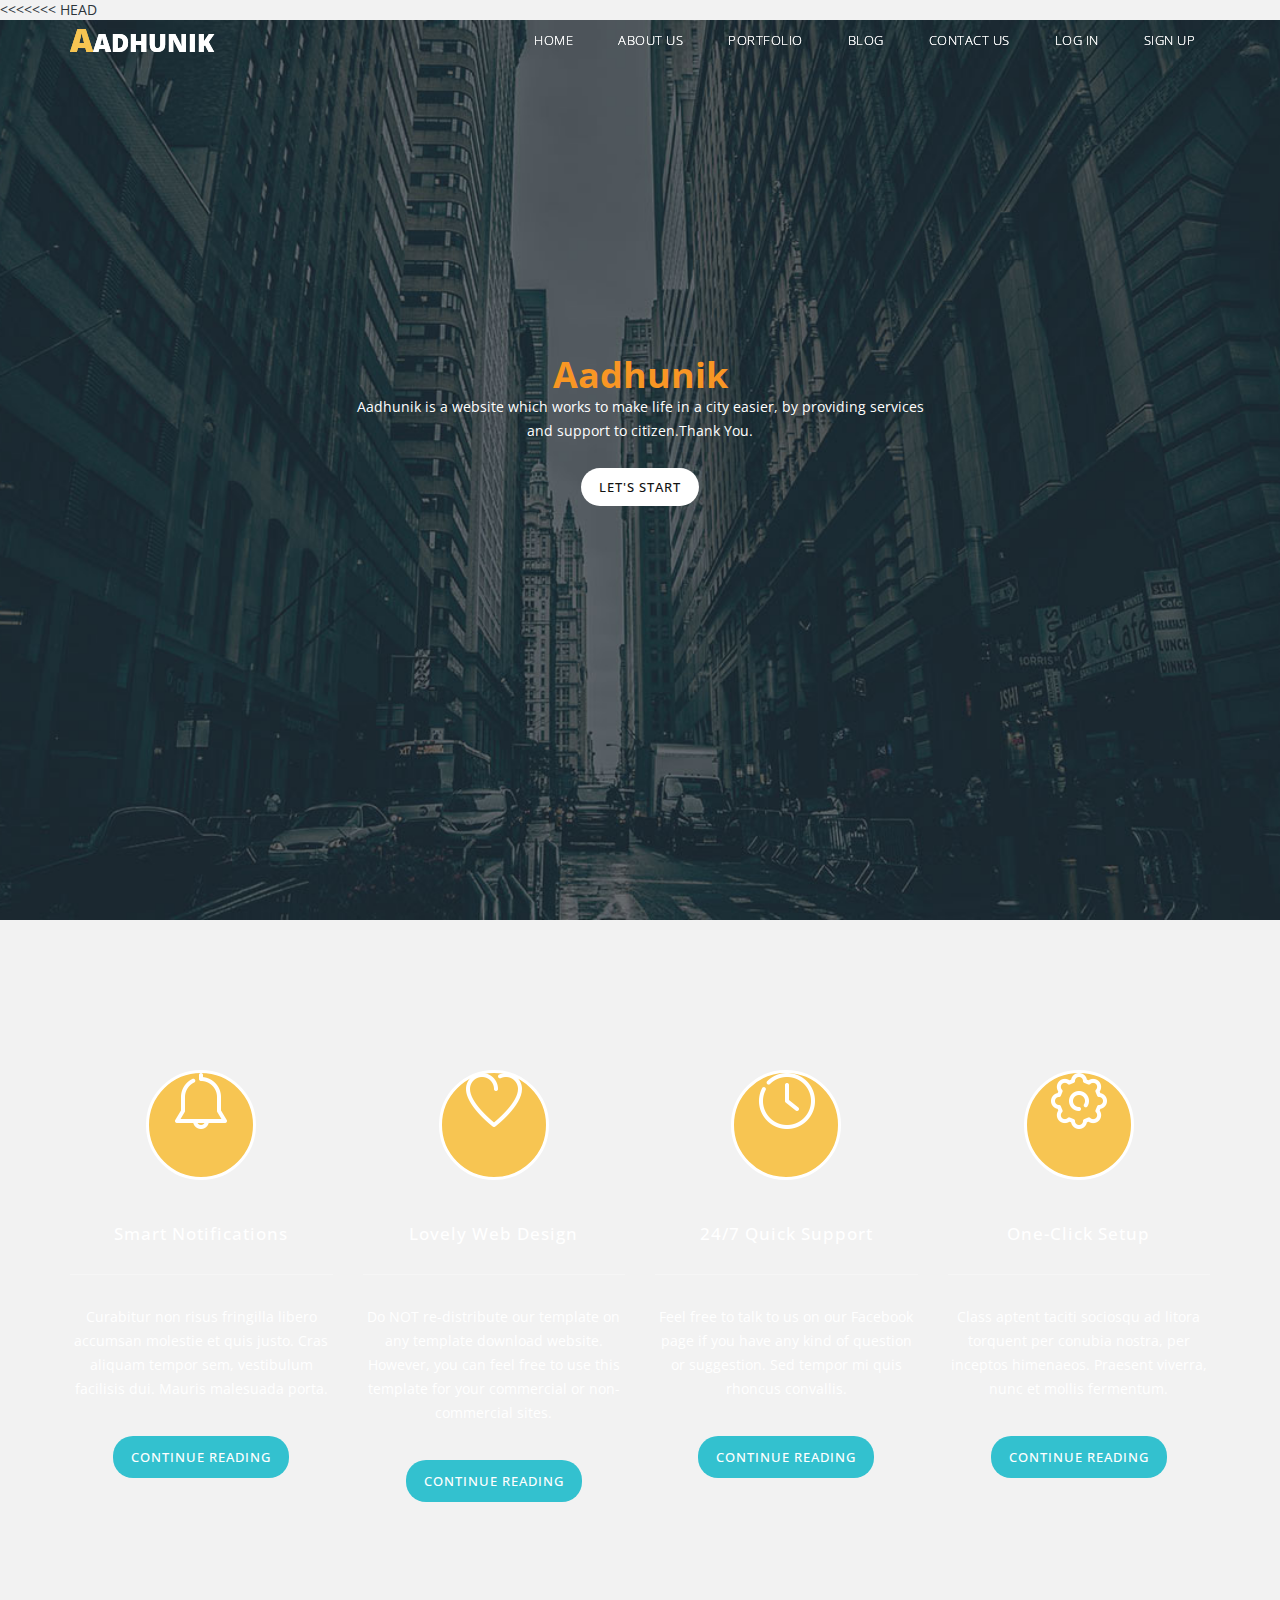
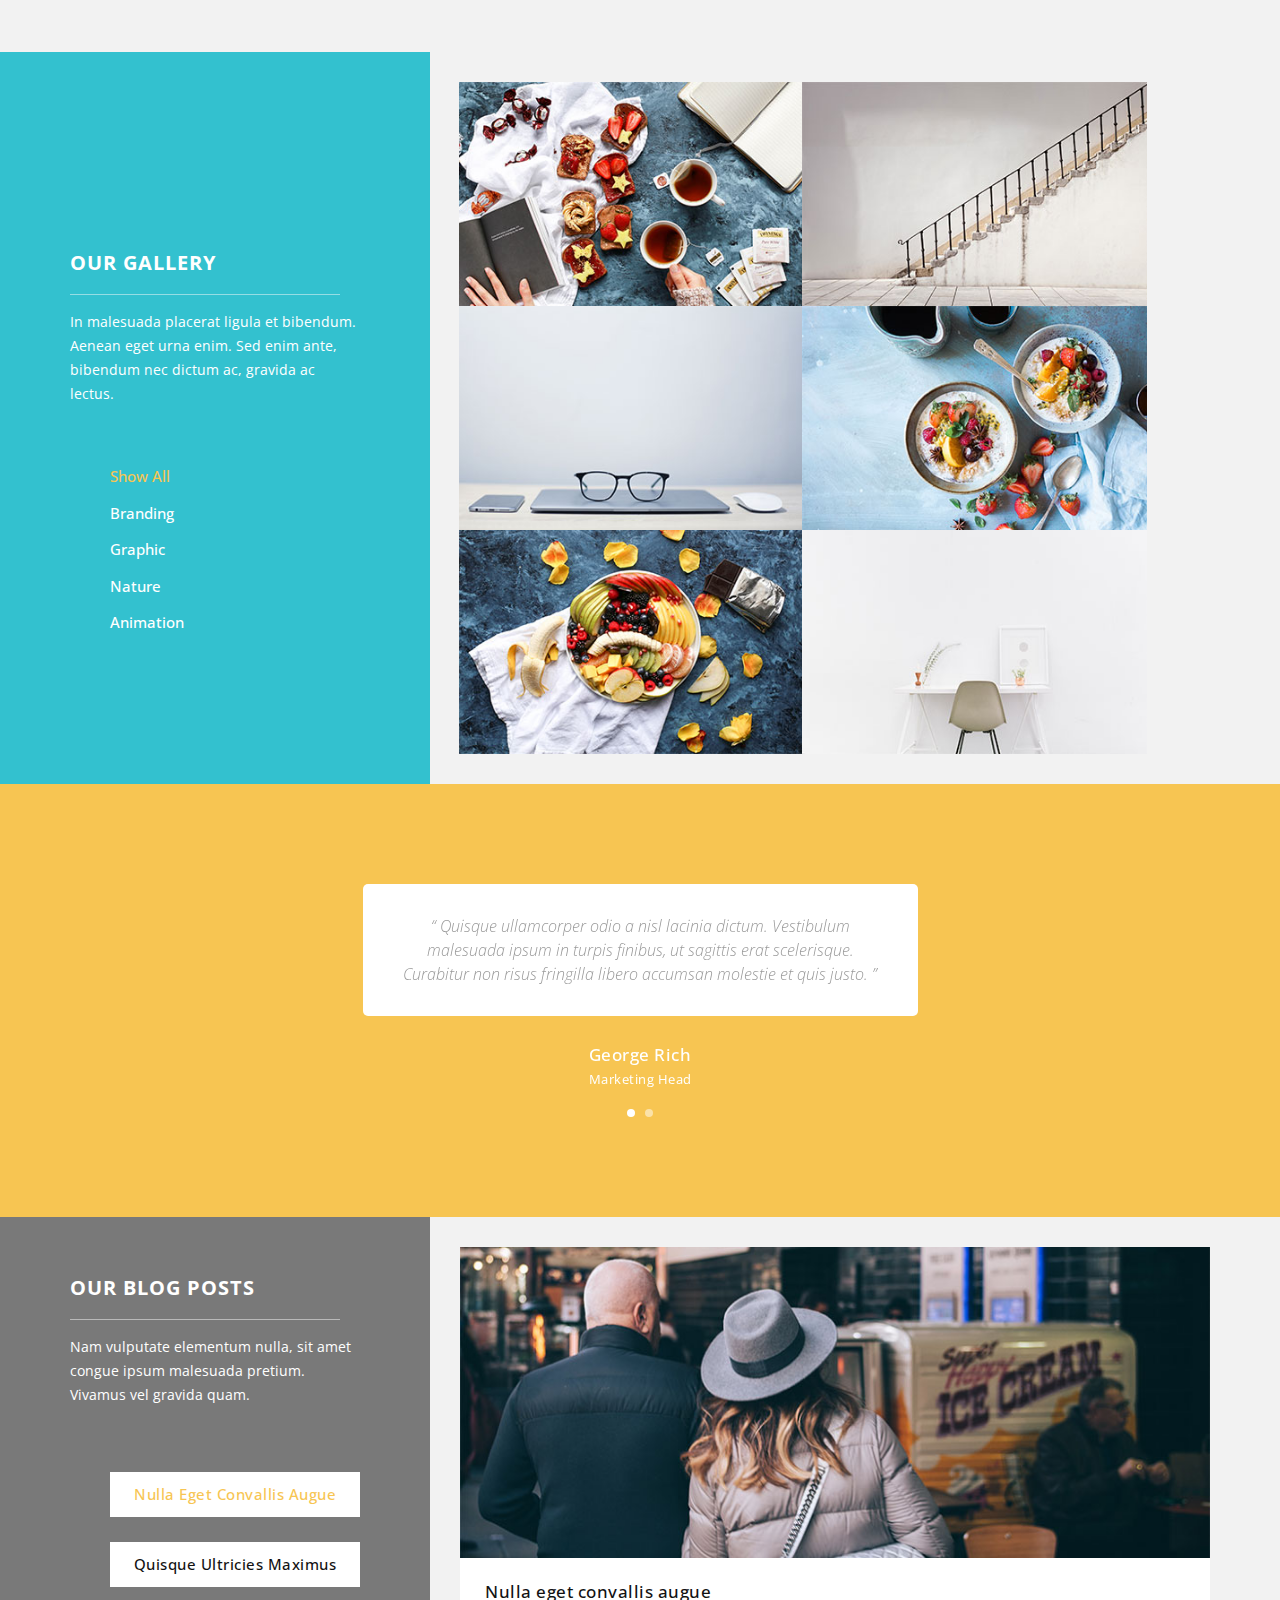
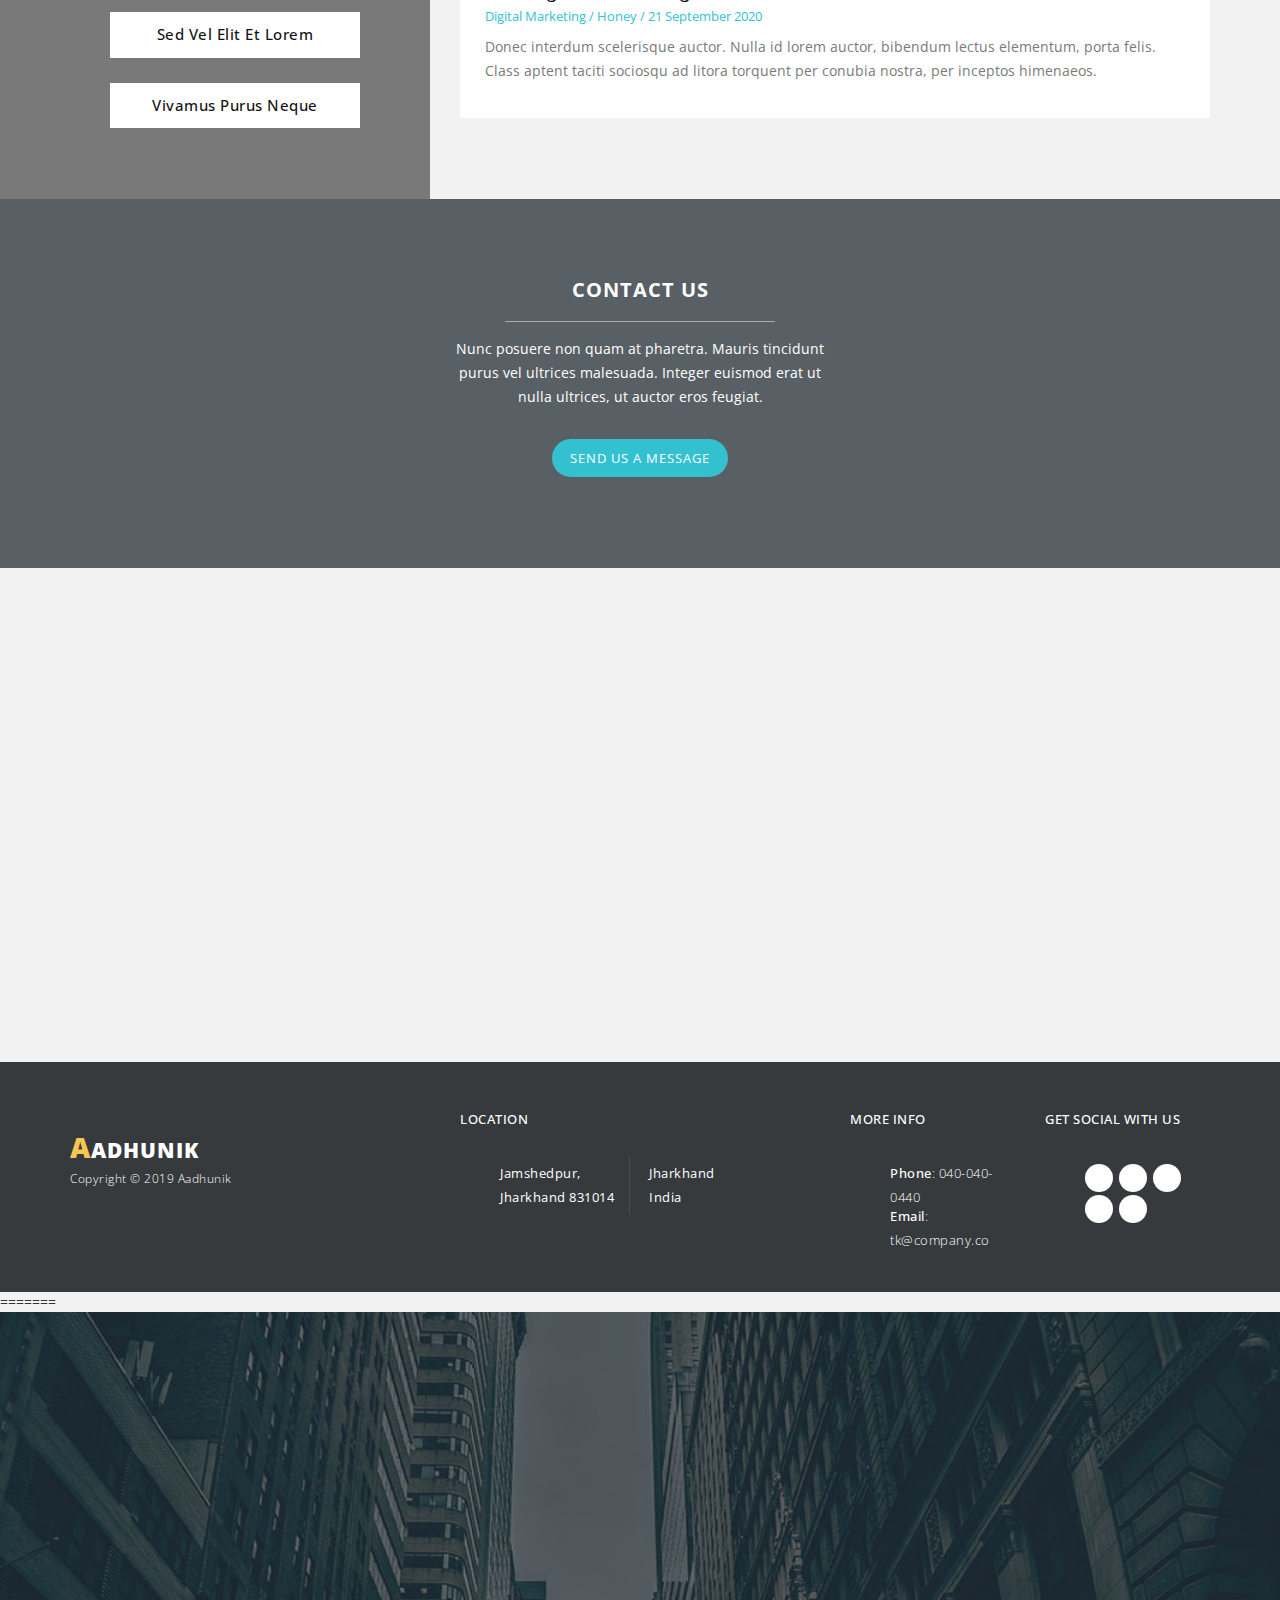
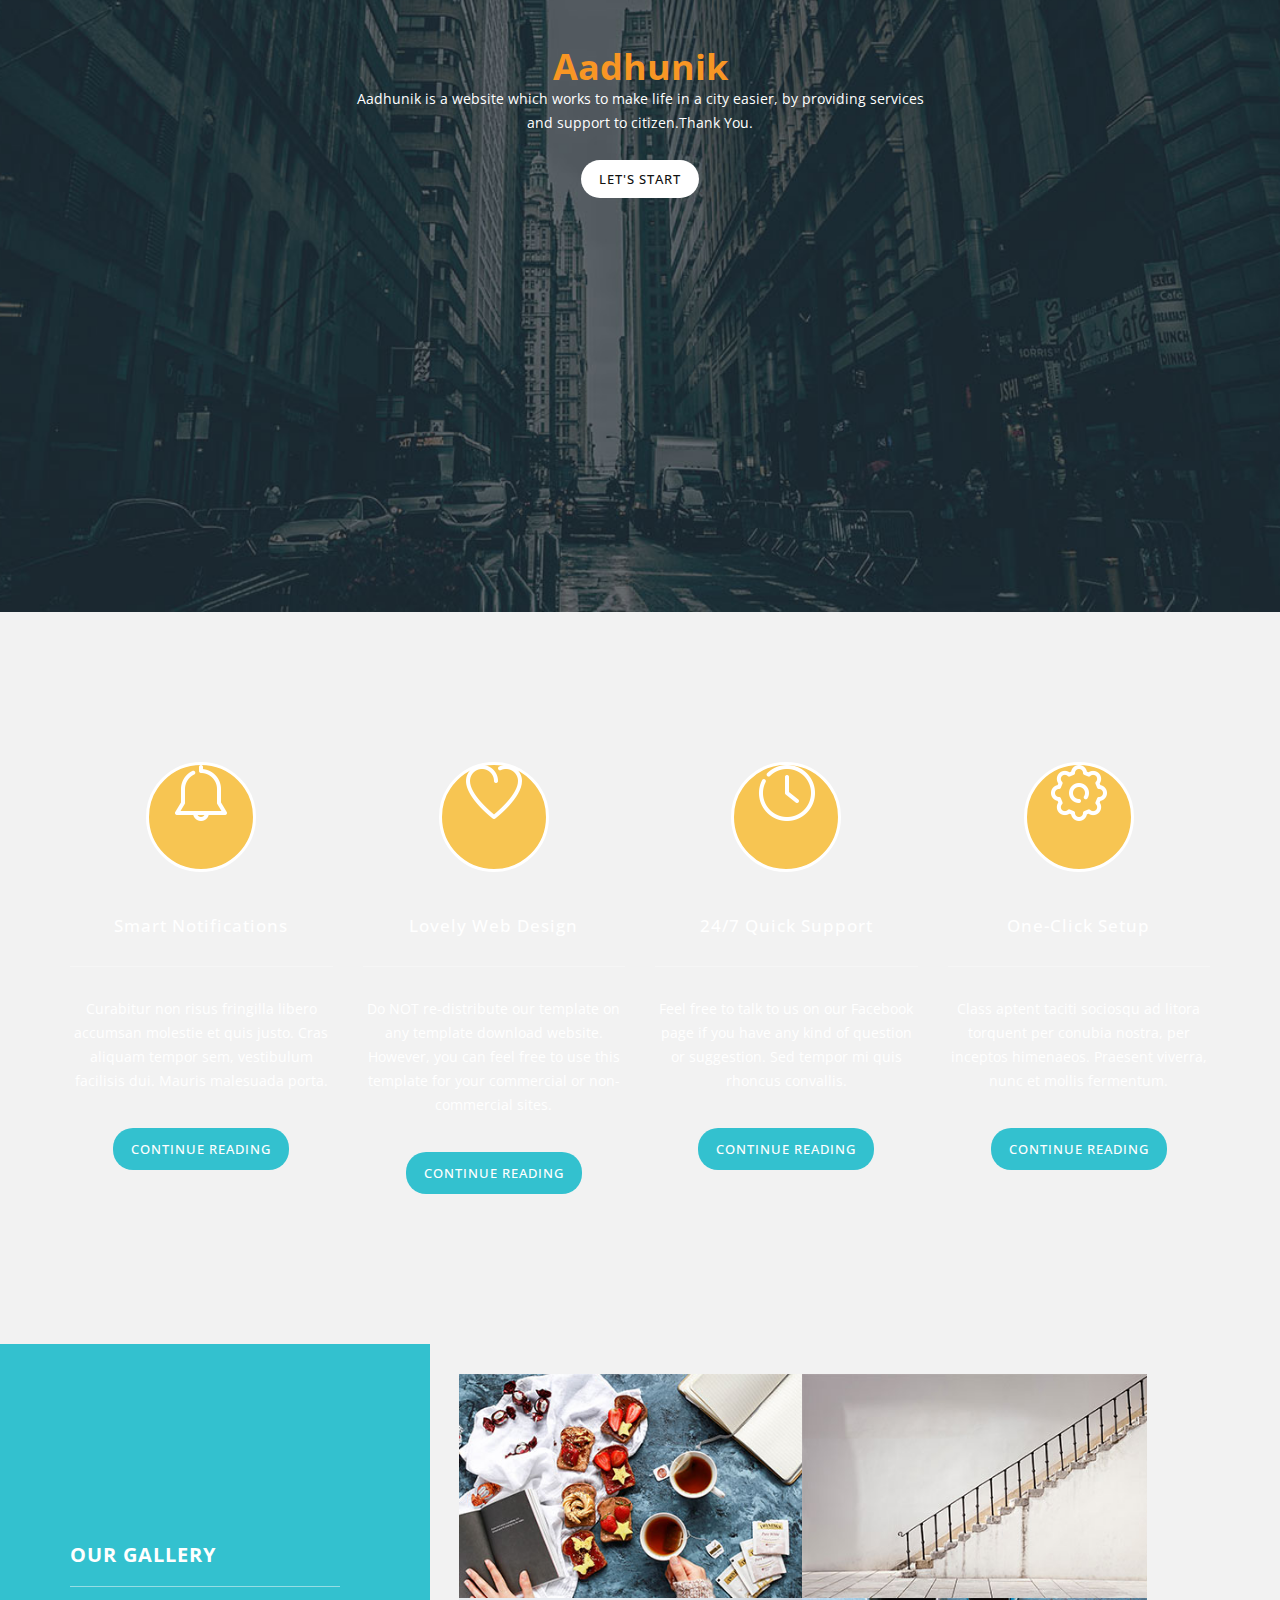
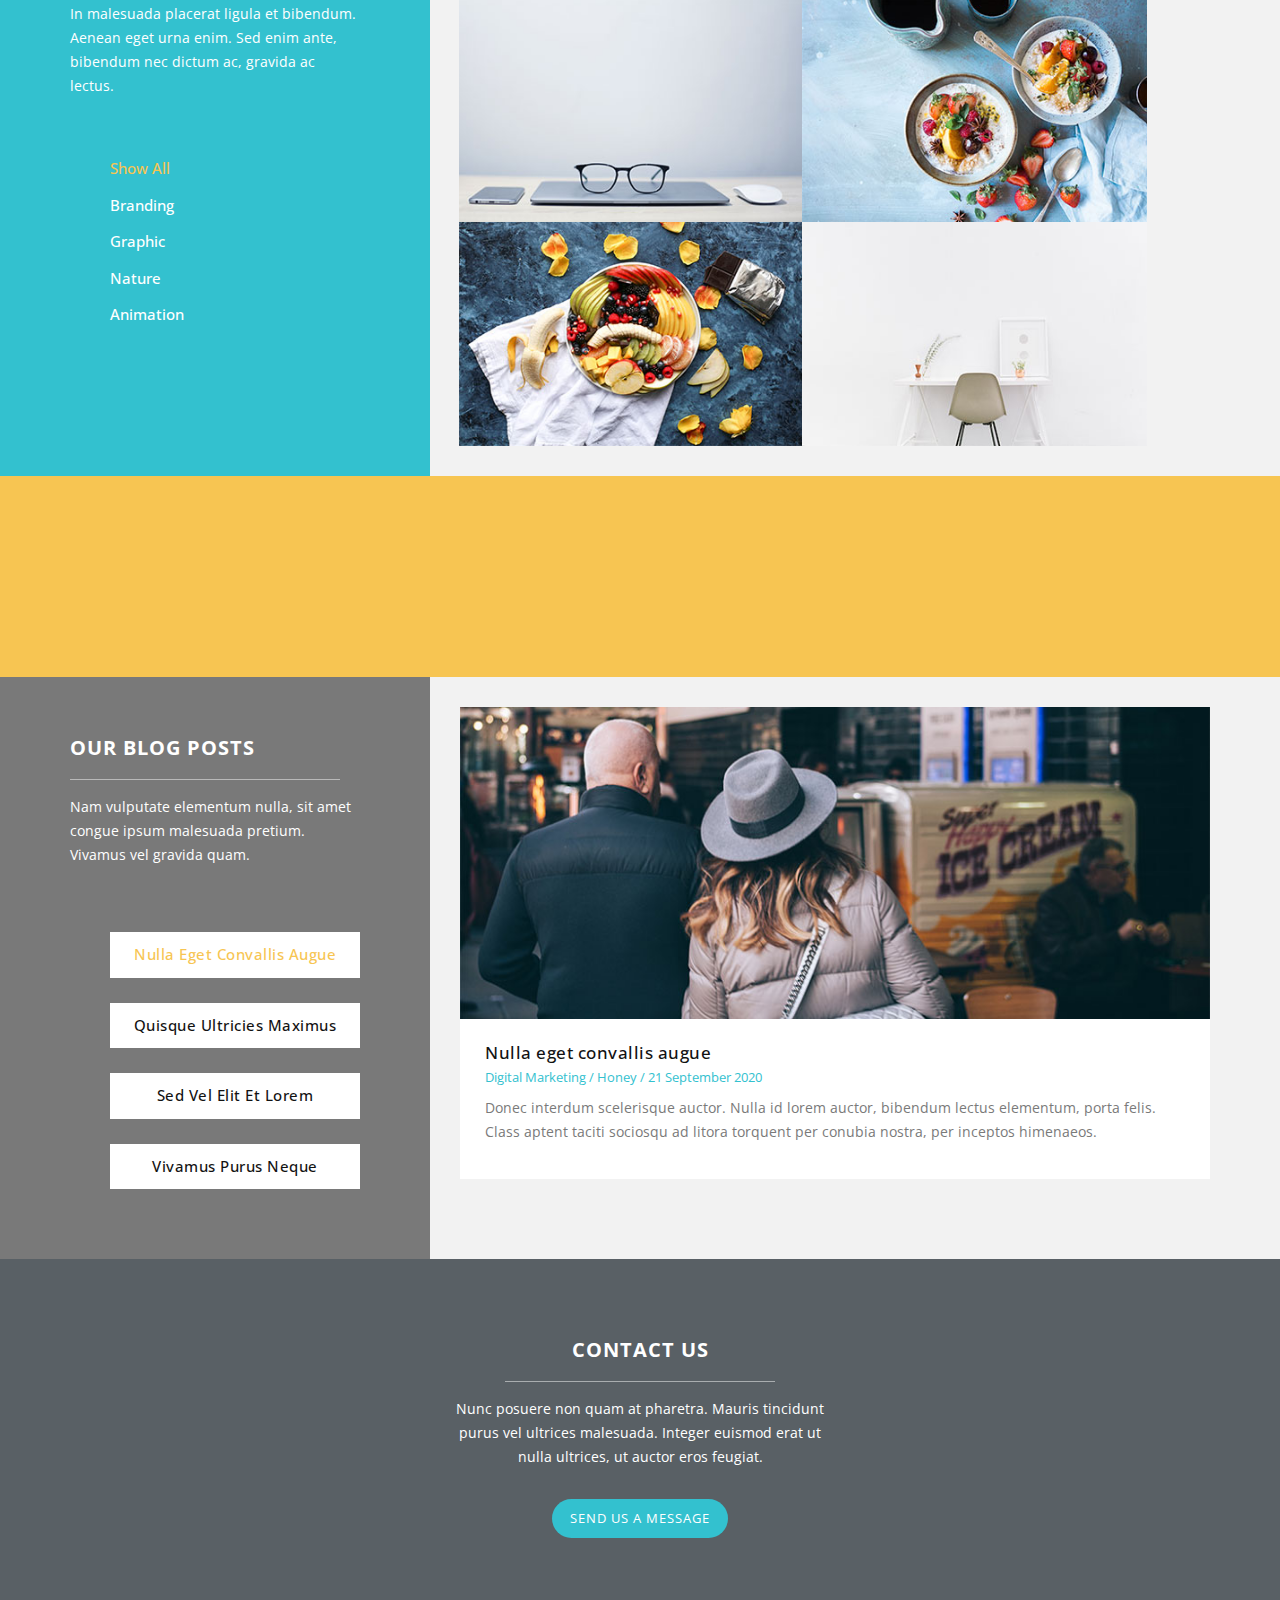
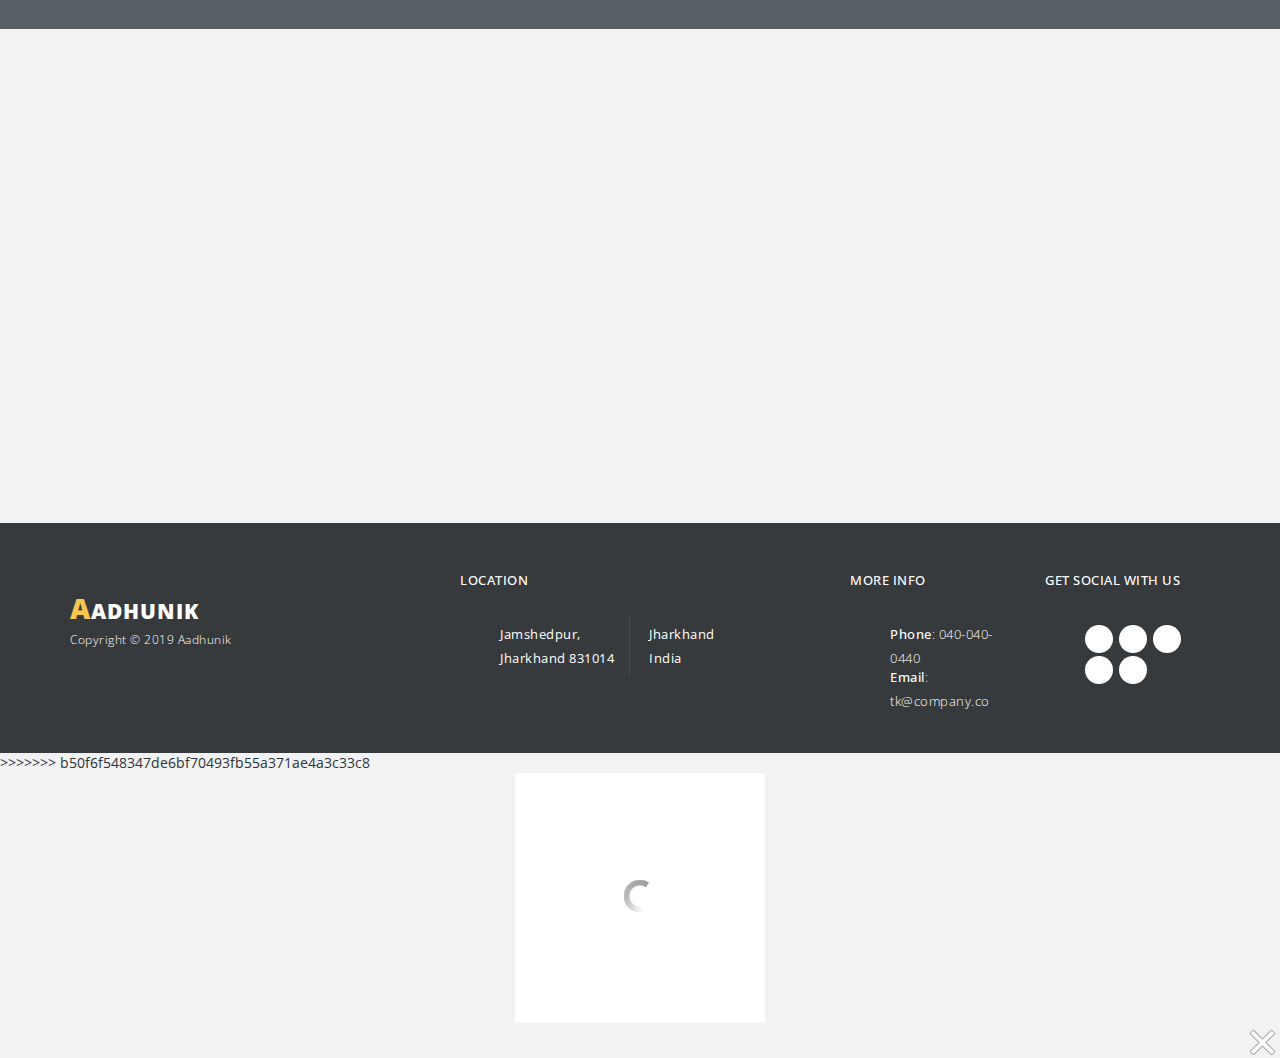
==== commit fcb4cd8f: "The Frontend Changes are updated" ====
--- a/aadhunik_frontend/index.html
+++ b/aadhunik_frontend/index.html
@@ -1,3 +1,4 @@
+<<<<<<< HEAD
 <!DOCTYPE html>
 <html>
     <head>
@@ -455,4 +456,463 @@
     }
     </script>
 </body>
+=======
+<!DOCTYPE html>
+<html>
+    <head>
+        <meta charset="utf-8">
+        <meta http-equiv="X-UA-Compatible" content="IE=edge,chrome=1">
+<!--
+Tinker CSS Template
+https://templatemo.com/tm-506-tinker
+-->
+        <title>Aadhunik</title>
+        <meta name="description" content="">
+        <meta name="viewport" content="width=device-width, initial-scale=1">
+        
+        <link href="https://fonts.googleapis.com/css?family=Open+Sans:300,400,600,700,800" rel="stylesheet">
+        <link href="https://fonts.googleapis.com/css?family=Roboto:100,300,400,500,700,900" rel="stylesheet">
+        
+        <link rel="apple-touch-icon" href="apple-touch-icon.png">
+
+        <link rel="stylesheet" href="css/bootstrap.min.css">
+        <link rel="stylesheet" href="css/bootstrap-theme.min.css">
+        <link rel="stylesheet" href="css/fontAwesome.css">
+        <link rel="stylesheet" href="css/hero-slider.css">
+        <link rel="stylesheet" href="css/owl-carousel.css">
+        <link rel="stylesheet" href="css/templatemo-style.css">
+        <link rel="stylesheet" href="css/lightbox.css">
+
+        <script src="js/vendor/modernizr-2.8.3-respond-1.4.2.min.js"></script>
+    </head>
+
+<body>
+    <div class="header">
+        <div class="container">
+            <nav class="navbar navbar-inverse" role="navigation">
+                <div class="navbar-header">
+                    <button type="button" id="nav-toggle" class="navbar-toggle" data-toggle="collapse" data-target="#main-nav">
+                        <span class="sr-only">Toggle navigation</span>
+                        <span class="icon-bar"></span>
+                        <span class="icon-bar"></span>
+                        <span class="icon-bar"></span>
+                    </button>
+                    <a href="#" class="navbar-brand scroll-top"><em>A</em>adhunik</a>
+                </div>
+                <!--/.navbar-header-->
+                <div id="main-nav" class="collapse navbar-collapse">
+                    <ul class="nav navbar-nav">
+                        <li><a href="#" class="scroll-top">Home</a></li>
+                        <li><a href="#" class="scroll-link" data-id="about">About Us</a></li>
+                        <li><a href="#" class="scroll-link" data-id="portfolio">Portfolio</a></li>
+                        <li><a href="#" class="scroll-link" data-id="blog">Blog</a></li>
+                        <li><a href="#" class="scroll-link" data-id="contact-us">Contact Us</a></li>
+                        <li><a href="#" class="scroll-link" data-id="">Log in</a></li>
+                        <li><a href="#" class="scroll-link" data-id="">Sign Up</a></li>
+                    </ul>
+                </div>
+                <!--/.navbar-collapse-->
+            </nav>
+            <!--/.navbar-->
+        </div>
+        <!--/.container-->
+    </div>
+    <!--/.header-->
+
+
+    <div class="parallax-content baner-content" id="home">
+        <div class="container">
+            <div class="text-content">
+                <h2><em>Aadhunik</em> <!--<span>HTML5</span> Template</h2> -->
+                <p>Aadhunik is a website which works to make life in a city easier, by providing services and support to citizen.Thank You.</p>
+                <div class="primary-white-button">
+                    <a href="#" class="scroll-link" data-id="about">Let's Start</a>
+                </div>
+            </div>
+        </div>
+    </div>
+
+
+    <section id="about" class="page-section">
+        <div class="container">
+            <div class="row">
+                <div class="col-md-3 col-sm-6 col-xs-12">
+                    <div class="service-item">
+                        <div class="icon">
+                            <img src="img/service_icon_01.png" alt="">
+                        </div>
+                        <h4>Smart Notifications</h4>
+                        <div class="line-dec"></div>
+                        <p>Curabitur non risus fringilla libero accumsan molestie et quis justo. Cras aliquam tempor sem, vestibulum facilisis dui. Mauris malesuada porta.</p>
+                        <div class="primary-blue-button">
+                            <a href="#" class="scroll-link" data-id="portfolio">Continue Reading</a>
+                        </div>
+                    </div>
+                </div>
+                <div class="col-md-3 col-sm-6 col-xs-12">
+                    <div class="service-item">
+                        <div class="icon">
+                            <img src="img/service_icon_02.png" alt="">
+                        </div>
+                        <h4>Lovely Web Design</h4>
+                        <div class="line-dec"></div>
+                        <p>Do NOT re-distribute our template on any template download website. However, you can feel free to use this template for your commercial or non-commercial sites.</p>
+                        <div class="primary-blue-button">
+                            <a href="#" class="scroll-link" data-id="portfolio">Continue Reading</a>
+                        </div>
+                    </div>
+                </div>
+                <div class="col-md-3 col-sm-6 col-xs-12">
+                    <div class="service-item">
+                        <div class="icon">
+                            <img src="img/service_icon_03.png" alt="">
+                        </div>
+                        <h4>24/7 Quick Support</h4>
+                        <div class="line-dec"></div>
+                        <p>Feel free to talk to us on our Facebook page if you have any kind of question or suggestion. Sed tempor mi quis rhoncus convallis.</p>
+                        <div class="primary-blue-button">
+                            <a href="#" class="scroll-link" data-id="portfolio">Continue Reading</a>
+                        </div>
+                    </div>
+                </div>
+                <div class="col-md-3 col-sm-6 col-xs-12">
+                    <div class="service-item">
+                        <div class="icon">
+                            <img src="img/service_icon_04.png" alt="">
+                        </div>
+                        <h4>One-Click Setup</h4>
+                        <div class="line-dec"></div>
+                        <p>Class aptent taciti sociosqu ad litora torquent per conubia nostra, per inceptos himenaeos. Praesent viverra, nunc et mollis fermentum.</p>
+                        <div class="primary-blue-button">
+                            <a href="#" class="scroll-link" data-id="portfolio">Continue Reading</a>
+                        </div>
+                    </div>
+                </div>
+            </div>
+        </div>
+    </section>
+
+    <section id="portfolio">
+        <div class="content-wrapper">
+            <div class="inner-container container">
+                <div class="row">
+                    <div class="col-md-4 col-sm-12">
+                        <div class="section-heading">
+                            <h4>Our Gallery</h4>
+                            <div class="line-dec"></div>
+                            <p>In malesuada placerat ligula et bibendum. Aenean eget urna enim. Sed enim ante, bibendum nec dictum ac, gravida ac lectus.</p>
+                            <div class="filter-categories">
+                                <ul class="project-filter">
+                                    <li class="filter" data-filter="all"><span>Show All</span></li>
+                                    <li class="filter" data-filter="branding"><span>Branding</span></li>
+                                    <li class="filter" data-filter="graphic"><span>Graphic</span></li>
+                                    <li class="filter" data-filter="nature"><span>Nature</span></li>
+                                    <li class="filter" data-filter="animation"><span>Animation</span></li>
+                                </ul>
+                            </div>
+                        </div>
+                    </div>
+                    <div class="col-md-8">
+                        <div class="projects-holder-3">
+                            <div class="projects-holder">
+                                <div class="row">
+                                    <div class="col-md-6 col-sm-6 project-item mix nature">
+                                      <div class="thumb">
+                                            <div class="image">
+                                                <a href="img/portfolio_big_item_01.jpg" data-lightbox="image-1"><img src="img/portfolio_item_01.jpg"></a>
+                                            </div>
+                                      </div>
+                                    </div>
+                                    <div class="col-md-6 col-sm-6 project-item mix animation">
+                                      <div class="thumb">
+                                        <div class="image">
+                                                <a href="img/portfolio_big_item_02.jpg" data-lightbox="image-1"><img src="img/portfolio_item_02.jpg"></a>
+                                            </div>
+                                      </div>
+                                    </div>
+                                    <div class="col-md-6 col-sm-6 project-item mix branding">
+                                      <div class="thumb">
+                                            <div class="image">
+                                                <a href="img/portfolio_big_item_03.jpg" data-lightbox="image-1"><img src="img/portfolio_item_03.jpg"></a>
+                                            </div>
+                                      </div>
+                                    </div>
+                                    <div class="col-md-6 col-sm-6 project-item mix graphic nature">
+                                        <div class="thumb">
+                                            <div class="image">
+                                                <a href="img/portfolio_big_item_04.jpg" data-lightbox="image-1"><img src="img/portfolio_item_04.jpg"></a>
+                                            </div>
+                                        </div>
+                                    </div>
+                                    <div class="col-md-6 col-sm-6 project-item mix branding">
+                                      <div class="thumb">
+                                            <div class="image">
+                                                <a href="img/portfolio_big_item_05.jpg" data-lightbox="image-1"><img src="img/portfolio_item_05.jpg"></a>
+                                            </div>
+                                      </div>
+                                    </div>
+                                    <div class="col-md-6 col-sm-6 project-item mix graphic animation">
+                                        <div class="thumb">
+                                            <div class="image">
+                                                <a href="img/portfolio_big_item_06.jpg" data-lightbox="image-1"><img src="img/portfolio_item_06.jpg"></a>
+                                            </div>
+                                        </div>
+                                    </div>
+                                </div>
+                            </div>
+                        </div>
+                    </div>
+                </div>
+            </div>
+        </div> 
+    </section>
+
+
+    <section id="testimonial">
+        <div class="container">
+            <div class="row">
+                <div class="col-md-6 col-md-offset-3">
+                    <div id="owl-testimonials" class="owl-carousel owl-theme">
+                        <div class="item">
+                            <div class="testimonials-item">
+                                <p>“ Quisque ullamcorper odio a nisl lacinia dictum. Vestibulum malesuada ipsum in turpis finibus, ut sagittis erat scelerisque. Curabitur non risus fringilla libero accumsan molestie et quis justo. ”</p>
+                                <h4>George Rich</h4>
+                                <span>Marketing Head</span>
+                            </div>
+                        </div>
+                        <div class="item">
+                            <div class="testimonials-item">
+                                <p>“ Suspendisse magna mauris, convallis vel finibus eget, lobortis dictum neque. Nam tincidunt metus nec eros dignissim consectetur. ”</p>
+                                <h4>John Henry</h4>
+                                <span>Art Director</span>
+                            </div>
+                        </div>
+                        <div class="item">
+                            <div class="testimonials-item">
+                                <p>“ Aenean semper aliquam est ut maximus. Fusce id diam eget orci lobortis ultricies at ac velit. Curabitur laoreet massa et fringilla sagittis. ”</p>
+                                <h4>Danny Cute</h4>
+                                <span>Founder</span>
+                            </div>
+                        </div>
+                        <div class="item">
+                            <div class="testimonials-item">
+                                <p>“ Maecenas eu odio pharetra, elementum lorem eget, efficitur erat. Duis eget justo non nisi iaculis vestibulum. Aliquam erat volutpat. ”</p>
+                                <h4>Richard Beal</h4>
+                                <span>Senior Developer</span>
+                            </div>
+                        </div>
+                    </div>
+                </div>
+            </div>
+        </div>
+    </section>
+
+    <div class="tabs-content" id="blog">
+        <div class="container">
+            <div class="row">
+                <div class="wrapper">
+                    <div class="col-md-4">
+                        <div class="section-heading">
+                            <h4>Our Blog Posts</h4>
+                            <div class="line-dec"></div>
+                            <p>Nam vulputate elementum nulla, sit amet congue ipsum malesuada pretium. Vivamus vel gravida quam.</p>
+                            <ul class="tabs clearfix" data-tabgroup="first-tab-group">
+                                <li><a href="#tab1" class="active">Nulla eget convallis augue</a></li>
+                                <li><a href="#tab2">Quisque ultricies maximus</a></li>
+                                <li><a href="#tab3">Sed vel elit et lorem</a></li>
+                                <li><a href="#tab4">Vivamus purus neque</a></li>
+                            </ul>
+                        </div>
+                    </div>
+                    <div class="col-md-8">
+                        <section id="first-tab-group" class="tabgroup">
+                            <div id="tab1">
+                                <img src="img/blog_item_01.jpg" alt="">
+                                <div class="text-content">
+                                    <h4>Nulla eget convallis augue</h4>
+                                    <span><a href="#">Digital Marketing</a> / <a href="#">Honey</a> / <a href="#">21 September 2020</a></span>
+                                    <p>Donec interdum scelerisque auctor. Nulla id lorem auctor, bibendum lectus elementum, porta felis. Class aptent taciti sociosqu ad litora torquent per conubia nostra, per inceptos himenaeos.</p>
+                                </div>
+                            </div>
+                            <div id="tab2">
+                                <img src="img/blog_item_02.jpg" alt="">
+                                <div class="text-content">
+                                    <h4>Quisque ultricies maximus</h4>
+                                    <span><a href="#">Branding</a> / <a href="#">David</a> / <a href="#">24 August 2020</a></span>
+                                    <p>Etiam fringilla posuere pretium. Maecenas tempor pellentesque elit in dapibus. Curabitur viverra urna sem, ut sollicitudin sem congue vel. Donec fringilla augue in justo molestie fermentum quis ac mi.</p>
+                                </div>
+                            </div>
+                            <div id="tab3">
+                                <img src="img/blog_item_03.jpg" alt="">
+                                <div class="text-content">
+                                    <h4>Sed vel elit et lorem</h4>
+                                    <span><a href="#">Web Design</a> / <a href="#">William</a> / <a href="#">18 July 2020</a></span>
+                                    <p>Vestibulum ante ipsum primis in faucibus orci luctus et ultrices posuere cubilia Curae; Fusce id ipsum porta, dictum sem sed, bibendum quam. Maecenas mattis risus eget orci rhoncus.</p>
+                                </div>
+                            </div>
+                            <div id="tab4">
+                                <img src="img/blog_item_04.jpg" alt="">
+                                <div class="text-content">
+                                    <h4>Vivamus purus neque</h4>
+                                    <span><a href="#">E-Commerce</a> / <a href="#">George</a> / <a href="#">14 July 2020</a></span>
+                                    <p>Aliquam erat volutpat. Nulla at nunc nec ante rutrum congue id in diam. Nulla at lectus non turpis placerat volutpat lacinia ut mi. Quisque ultricies maximus justo a blandit. Donec sit amet commodo arcu. Sed sit amet iaculis mi, vel fermentum nisi. Morbi dui enim, vestibulum non accumsan ac, tempor non nisl.</p>
+                                </div>
+                            </div>
+                        </section>
+                    </div>
+                </div>
+            </div>
+        </div>
+    </div>
+
+    <div id="contact-us">
+        <div class="container">
+            <div class="row">
+                <div class="col-md-12">
+                    <div class="section-heading">
+                        <h4>Contact Us</h4>
+                        <div class="line-dec"></div>
+                        <p>Nunc posuere non quam at pharetra. Mauris tincidunt purus vel ultrices malesuada. Integer euismod erat ut nulla ultrices, ut auctor eros feugiat.</p>
+                        <div class="pop-button">
+                            <h4>Send us a message</h4>
+                        </div>
+                    </div>
+                </div>
+            </div>
+            <div class="row">
+                <div class="col-md-6 col-md-offset-3">
+                    <div class="pop">
+                        <span>✖</span>
+                        <form id="contact" action="#" method="post">
+                            <div class="row">
+                                <div class="col-md-12">
+                                  <fieldset>
+                                    <input name="name" type="text" class="form-control" id="name" placeholder="Your name..." required="">
+                                  </fieldset>
+                                </div>
+                                <div class="col-md-12">
+                                  <fieldset>
+                                    <input name="email" type="email" class="form-control" id="email" placeholder="Your email..." required="">
+                                  </fieldset>
+                                </div>
+                                <div class="col-md-12">
+                                  <fieldset>
+                                    <textarea name="message" rows="6" class="form-control" id="message" placeholder="Your message..." required=""></textarea>
+                                  </fieldset>
+                                </div>
+                                <div class="col-md-12">
+                                  <fieldset>
+                                    <button type="submit" id="form-submit" class="btn">Send Message</button>
+                                  </fieldset>
+                                </div>
+                            </div>
+                        </form>
+                    </div>
+                </div>
+            </div>
+        </div>
+    </div>
+
+    <div id="map">
+    	<!-- How to change your own map point
+            1. Go to Google Maps
+            2. Click on your location point
+            3. Click "Share" and choose "Embed map" tab
+            4. Copy only URL and paste it within the src="" field below
+            
+        -->
+        <iframe src="https://www.google.com/maps/embed?pb=!1m18!1m12!1m3!1d3678.8281893154463!2d86.1444214151648!3d22.7717565313692!2m3!1f0!2f0!3f0!3m2!1i1024!2i768!4f13.1!3m3!1m2!1s0x39f5e4ce5e36b979%3A0xd669bf358d764ca5!2sHostel%20K!5e0!3m2!1sen!2sin!4v1573821033563!5m2!1sen!2sin" width="100%" height="500" frameborder="0" style="border:0;" allowfullscreen=""></iframe>
+    </div>
+
+    <footer>
+        <div class="container">
+            <div class="row">
+                <div class="col-md-4 col-sm-12">
+                    <div class="logo">
+                        <a class="logo-ft scroll-top" href="#"><em>A</em>adhunik</a>
+                        <p>Copyright &copy; 2019 Aadhunik 
+                       <!-- <br>Design: TemplateMo</p> -->
+                    </div>
+                </div>
+                <div class="col-md-4 col-sm-12">
+                    <div class="location">
+                        <h4>Location</h4>
+                        <ul>
+                            <li>Jamshedpur, <br>Jharkhand 831014</li>
+                            <li>Jharkhand <br>India</li>
+                        </ul>
+                    </div>
+                </div>
+                <div class="col-md-2 col-sm-12">
+                    <div class="contact-info">
+                        <h4>More Info</h4>
+                        <ul>
+                            <li><em>Phone</em>: 040-040-0440</li>
+                            <li><em>Email</em>: tk@company.co</li>
+                        </ul>
+                    </div>
+                </div>
+                <div class="col-md-2 col-sm-12">
+                    <div class="connect-us">
+                        <h4>Get Social with us</h4>
+                        <ul>
+                            <li><a href="#"><i class="fa fa-twitter"></i></a></li>
+                            <li><a href="#"><i class="fa fa-facebook"></i></a></li>
+                            <li><a href="#"><i class="fa fa-google"></i></a></li>
+                            <li><a href="#"><i class="fa fa-rss"></i></a></li>
+                            <li><a href="#"><i class="fa fa-dribbble"></i></a></li>
+                        </ul>
+                    </div>
+                </div>
+            </div>
+        </div>
+    </footer>
+
+    <script src="https://ajax.googleapis.com/ajax/libs/jquery/1.11.2/jquery.min.js"></script>
+    <script>window.jQuery || document.write('<script src="js/vendor/jquery-1.11.2.min.js"><\/script>')</script>
+
+    <script src="js/vendor/bootstrap.min.js"></script>
+
+    <script src="js/plugins.js"></script>
+    <script src="js/main.js"></script>
+
+    <script src="http://ajax.googleapis.com/ajax/libs/jquery/1.10.2/jquery.min.js" type="text/javascript"></script>
+    <script type="text/javascript">
+    $(document).ready(function() {
+        // navigation click actions 
+        $('.scroll-link').on('click', function(event){
+            event.preventDefault();
+            var sectionID = $(this).attr("data-id");
+            scrollToID('#' + sectionID, 750);
+        });
+        // scroll to top action
+        $('.scroll-top').on('click', function(event) {
+            event.preventDefault();
+            $('html, body').animate({scrollTop:0}, 'slow');         
+        });
+        // mobile nav toggle
+        $('#nav-toggle').on('click', function (event) {
+            event.preventDefault();
+            $('#main-nav').toggleClass("open");
+        });
+    });
+    // scroll function
+    function scrollToID(id, speed){
+        var offSet = 50;
+        var targetOffset = $(id).offset().top - offSet;
+        var mainNav = $('#main-nav');
+        $('html,body').animate({scrollTop:targetOffset}, speed);
+        if (mainNav.hasClass("open")) {
+            mainNav.css("height", "1px").removeClass("in").addClass("collapse");
+            mainNav.removeClass("open");
+        }
+    }
+    if (typeof console === "undefined") {
+        console = {
+            log: function() { }
+        };
+    }
+    </script>
+</body>
+>>>>>>> b50f6f548347de6bf70493fb55a371ae4a3c33c8
 </html>--- a/aadhunik_frontend/css/hero-slider.css
+++ b/aadhunik_frontend/css/hero-slider.css
@@ -1,3 +1,4 @@
+<<<<<<< HEAD
 /* -------------------------------- 
 
 Primary style
@@ -677,3 +678,684 @@
 .no-js .cd-slider-nav {
   display: none;
 }
+=======
+/* -------------------------------- 
+
+Primary style
+
+-------------------------------- */
+*, *::after, *::before {
+  -webkit-box-sizing: border-box;
+  -moz-box-sizing: border-box;
+  box-sizing: border-box;
+}
+
+html {
+  font-size: 62.5%;
+}
+
+body {
+  font-family: "Open Sans", sans-serif;
+  color: #2c343b;
+  background-color: #f2f2f2;
+}
+
+a {
+  color: #d44457;
+  text-decoration: none;
+}
+
+img {
+  max-width: 100%;
+}
+
+/* -------------------------------- 
+
+Main Components 
+
+-------------------------------- */
+.cd-header {
+  position: absolute;
+  z-index: 2;
+  top: 0;
+  left: 0;
+  width: 100%;
+  height: 50px;
+  background-color: #21272c;
+  -webkit-font-smoothing: antialiased;
+  -moz-osx-font-smoothing: grayscale;
+}
+@media only screen and (min-width: 768px) {
+  .cd-header {
+    height: 70px;
+    background-color: transparent;
+  }
+}
+
+#cd-logo {
+  float: left;
+  margin: 13px 0 0 5%;
+}
+#cd-logo img {
+  display: block;
+}
+@media only screen and (min-width: 768px) {
+  #cd-logo {
+    margin: 23px 0 0 5%;
+  }
+}
+
+.cd-primary-nav {
+  /* mobile first - navigation hidden by default, triggered by tap/click on navigation icon */
+  float: right;
+  margin-right: 5%;
+  width: 44px;
+  height: 100%;
+}
+.cd-primary-nav ul {
+  position: absolute;
+  top: 0;
+  left: 0;
+  width: 100%;
+  -webkit-transform: translateY(-100%);
+  -moz-transform: translateY(-100%);
+  -ms-transform: translateY(-100%);
+  -o-transform: translateY(-100%);
+  transform: translateY(-100%);
+}
+.cd-primary-nav ul.is-visible {
+  box-shadow: 0 3px 8px rgba(0, 0, 0, 0.2);
+  -webkit-transform: translateY(50px);
+  -moz-transform: translateY(50px);
+  -ms-transform: translateY(50px);
+  -o-transform: translateY(50px);
+  transform: translateY(50px);
+}
+.cd-primary-nav a {
+  display: block;
+  height: 50px;
+  line-height: 50px;
+  padding-left: 5%;
+  background: #21272c;
+  border-top: 1px solid #333c44;
+  color: #ffffff;
+}
+@media only screen and (min-width: 768px) {
+  .cd-primary-nav {
+    /* reset navigation values */
+    width: auto;
+    height: auto;
+    background: none;
+  }
+  .cd-primary-nav ul {
+    position: static;
+    width: auto;
+    -webkit-transform: translateY(0);
+    -moz-transform: translateY(0);
+    -ms-transform: translateY(0);
+    -o-transform: translateY(0);
+    transform: translateY(0);
+    line-height: 70px;
+  }
+  .cd-primary-nav ul.is-visible {
+    -webkit-transform: translateY(0);
+    -moz-transform: translateY(0);
+    -ms-transform: translateY(0);
+    -o-transform: translateY(0);
+    transform: translateY(0);
+  }
+  .cd-primary-nav li {
+    display: inline-block;
+    margin-left: 1em;
+  }
+  .cd-primary-nav a {
+    display: inline-block;
+    height: auto;
+    font-weight: 600;
+    line-height: normal;
+    background: transparent;
+    padding: .6em 1em;
+    border-top: none;
+  }
+}
+
+/* -------------------------------- 
+
+Slider
+
+-------------------------------- */
+.cd-hero {
+  position: relative;
+  -webkit-font-smoothing: antialiased;
+  -moz-osx-font-smoothing: grayscale;
+}
+
+.cd-hero-slider {
+  position: relative;
+  height: 360px;
+  overflow: hidden;
+}
+.cd-hero-slider li {
+  position: absolute;
+  top: 0;
+  left: 0;
+  width: 100%;
+  height: 100%;
+  -webkit-transform: translateX(100%);
+  -moz-transform: translateX(100%);
+  -ms-transform: translateX(100%);
+  -o-transform: translateX(100%);
+  transform: translateX(100%);
+}
+.cd-hero-slider li.selected {
+  /* this is the visible slide */
+  position: relative;
+  -webkit-transform: translateX(0);
+  -moz-transform: translateX(0);
+  -ms-transform: translateX(0);
+  -o-transform: translateX(0);
+  transform: translateX(0);
+}
+.cd-hero-slider li.move-left {
+  /* slide hidden on the left */
+  -webkit-transform: translateX(-100%);
+  -moz-transform: translateX(-100%);
+  -ms-transform: translateX(-100%);
+  -o-transform: translateX(-100%);
+  transform: translateX(-100%);
+}
+.cd-hero-slider li.is-moving, .cd-hero-slider li.selected {
+  /* the is-moving class is assigned to the slide which is moving outside the viewport */
+  -webkit-transition: -webkit-transform 0.5s;
+  -moz-transition: -moz-transform 0.5s;
+  transition: transform 0.5s;
+}
+@media only screen and (min-width: 768px) {
+  .cd-hero-slider {
+    height: 500px;
+  }
+}
+@media only screen and (min-width: 1170px) {
+  .cd-hero-slider {
+    height: 680px;
+  }
+}
+
+/* -------------------------------- 
+
+Single slide style
+
+-------------------------------- */
+.cd-hero-slider li {
+  background-position: center center;
+  background-size: cover;
+  background-repeat: no-repeat;
+}
+.cd-hero-slider li:first-of-type {
+  background-image: url(../img/slide_01.jpg);
+}
+.cd-hero-slider li:nth-of-type(2) {
+  background-image: url(../img/slide_02.jpg);
+}
+.cd-hero-slider li:nth-of-type(3) {
+  background-image: url(../img/slide_03.jpg);
+}
+.cd-hero-slider .cd-full-width,
+.cd-hero-slider .cd-half-width {
+  position: absolute;
+  width: 100%;
+  height: 100%;
+  z-index: 1;
+  left: 0;
+  top: 0;
+  /* this padding is used to align the text */
+  padding-top: 150px;
+  text-align: center;
+  /* Force Hardware Acceleration in WebKit */
+  -webkit-backface-visibility: hidden;
+  backface-visibility: hidden;
+  -webkit-transform: translateZ(0);
+  -moz-transform: translateZ(0);
+  -ms-transform: translateZ(0);
+  -o-transform: translateZ(0);
+  transform: translateZ(0);
+}
+.cd-hero-slider .cd-img-container {
+  /* hide image on mobile device */
+  display: none;
+}
+.cd-hero-slider .cd-img-container img {
+  position: absolute;
+  left: 50%;
+  top: 50%;
+  bottom: auto;
+  right: auto;
+  -webkit-transform: translateX(-50%) translateY(-50%);
+  -moz-transform: translateX(-50%) translateY(-50%);
+  -ms-transform: translateX(-50%) translateY(-50%);
+  -o-transform: translateX(-50%) translateY(-50%);
+  transform: translateX(-50%) translateY(-50%);
+}
+.cd-hero-slider .cd-bg-video-wrapper {
+  /* hide video on mobile device */
+  display: none;
+  position: absolute;
+  top: 0;
+  left: 0;
+  width: 100%;
+  height: 100%;
+  overflow: hidden;
+}
+.cd-hero-slider .cd-bg-video-wrapper video {
+  /* you won't see this element in the html, but it will be injected using js */
+  display: block;
+  min-height: 100%;
+  min-width: 100%;
+  max-width: none;
+  height: auto;
+  width: auto;
+  position: absolute;
+  left: 50%;
+  top: 50%;
+  bottom: auto;
+  right: auto;
+  -webkit-transform: translateX(-50%) translateY(-50%);
+  -moz-transform: translateX(-50%) translateY(-50%);
+  -ms-transform: translateX(-50%) translateY(-50%);
+  -o-transform: translateX(-50%) translateY(-50%);
+  transform: translateX(-50%) translateY(-50%);
+}
+.cd-hero-slider h2, .cd-hero-slider p {
+  text-shadow: 0 1px 3px rgba(0, 0, 0, 0.1);
+  line-height: 1.2;
+  margin: 0 auto 14px;
+  color: #ffffff;
+  width: 90%;
+  max-width: 400px;
+}
+.cd-hero-slider h2 {
+  font-size: 2.4rem;
+}
+.cd-hero-slider p {
+  font-size: 1.4rem;
+  line-height: 1.4;
+}
+.cd-hero-slider .cd-btn {
+  display: inline-block;
+  padding: 1.2em 1.4em;
+  margin-top: .8em;
+  background-color: rgba(212, 68, 87, 0.9);
+  font-size: 1.3rem;
+  font-weight: 700;
+  letter-spacing: 1px;
+  color: #ffffff;
+  text-transform: uppercase;
+  box-shadow: 0 3px 6px rgba(0, 0, 0, 0.1);
+  -webkit-transition: background-color 0.2s;
+  -moz-transition: background-color 0.2s;
+  transition: background-color 0.2s;
+}
+.cd-hero-slider .cd-btn.secondary {
+  background-color: rgba(22, 26, 30, 0.8);
+}
+.cd-hero-slider .cd-btn:nth-of-type(2) {
+  margin-left: 1em;
+}
+.no-touch .cd-hero-slider .cd-btn:hover {
+  background-color: #d44457;
+}
+.no-touch .cd-hero-slider .cd-btn.secondary:hover {
+  background-color: #161a1e;
+}
+@media only screen and (min-width: 768px) {
+  .cd-hero-slider .cd-full-width,
+  .cd-hero-slider .cd-half-width {
+    padding-top: 200px;
+  }
+  .cd-hero-slider .cd-bg-video-wrapper {
+    display: block;
+  }
+  .cd-hero-slider .cd-half-width {
+    width: 45%;
+  }
+  .cd-hero-slider .cd-half-width:first-of-type {
+    left: 5%;
+  }
+  .cd-hero-slider .cd-half-width:nth-of-type(2) {
+    right: 5%;
+    left: auto;
+  }
+  .cd-hero-slider .cd-img-container {
+    display: block;
+  }
+  .cd-hero-slider h2, .cd-hero-slider p {
+    max-width: 520px;
+  }
+  .cd-hero-slider h2 {
+    font-size: 2.4em;
+    font-weight: 300;
+  }
+  .cd-hero-slider .cd-btn {
+    font-size: 1.4rem;
+  }
+}
+@media only screen and (min-width: 1170px) {
+  .cd-hero-slider .cd-full-width,
+  .cd-hero-slider .cd-half-width {
+    padding-top: 250px;
+  }
+  .cd-hero-slider h2, .cd-hero-slider p {
+    margin-bottom: 20px;
+  }
+  .cd-hero-slider h2 {
+    font-size: 3.2em;
+  }
+  .cd-hero-slider p {
+    font-size: 1.6rem;
+  }
+}
+
+/* -------------------------------- 
+
+Single slide animation
+
+-------------------------------- */
+@media only screen and (min-width: 768px) {
+  .cd-hero-slider .cd-half-width {
+    opacity: 0;
+    -webkit-transform: translateX(40px);
+    -moz-transform: translateX(40px);
+    -ms-transform: translateX(40px);
+    -o-transform: translateX(40px);
+    transform: translateX(40px);
+  }
+  .cd-hero-slider .move-left .cd-half-width {
+    -webkit-transform: translateX(-40px);
+    -moz-transform: translateX(-40px);
+    -ms-transform: translateX(-40px);
+    -o-transform: translateX(-40px);
+    transform: translateX(-40px);
+  }
+  .cd-hero-slider .selected .cd-half-width {
+    /* this is the visible slide */
+    opacity: 1;
+    -webkit-transform: translateX(0);
+    -moz-transform: translateX(0);
+    -ms-transform: translateX(0);
+    -o-transform: translateX(0);
+    transform: translateX(0);
+  }
+  .cd-hero-slider .is-moving .cd-half-width {
+    /* this is the slide moving outside the viewport 
+    wait for the end of the transition on the <li> parent before set opacity to 0 and translate to 40px/-40px */
+    -webkit-transition: opacity 0s 0.5s, -webkit-transform 0s 0.5s;
+    -moz-transition: opacity 0s 0.5s, -moz-transform 0s 0.5s;
+    transition: opacity 0s 0.5s, transform 0s 0.5s;
+  }
+  .cd-hero-slider li.selected.from-left .cd-half-width:nth-of-type(2),
+  .cd-hero-slider li.selected.from-right .cd-half-width:first-of-type {
+    /* this is the selected slide - different animation if it's entering from left or right */
+    -webkit-transition: opacity 0.4s 0.2s, -webkit-transform 0.5s 0.2s;
+    -moz-transition: opacity 0.4s 0.2s, -moz-transform 0.5s 0.2s;
+    transition: opacity 0.4s 0.2s, transform 0.5s 0.2s;
+  }
+  .cd-hero-slider li.selected.from-left .cd-half-width:first-of-type,
+  .cd-hero-slider li.selected.from-right .cd-half-width:nth-of-type(2) {
+    /* this is the selected slide - different animation if it's entering from left or right */
+    -webkit-transition: opacity 0.4s 0.4s, -webkit-transform 0.5s 0.4s;
+    -moz-transition: opacity 0.4s 0.4s, -moz-transform 0.5s 0.4s;
+    transition: opacity 0.4s 0.4s, transform 0.5s 0.4s;
+  }
+  .cd-hero-slider .cd-full-width h2,
+  .cd-hero-slider .cd-full-width p,
+  .cd-hero-slider .cd-full-width .cd-btn {
+    opacity: 0;
+    -webkit-transform: translateX(100px);
+    -moz-transform: translateX(100px);
+    -ms-transform: translateX(100px);
+    -o-transform: translateX(100px);
+    transform: translateX(100px);
+  }
+  .cd-hero-slider .move-left .cd-full-width h2,
+  .cd-hero-slider .move-left .cd-full-width p,
+  .cd-hero-slider .move-left .cd-full-width .cd-btn {
+    opacity: 0;
+    -webkit-transform: translateX(-100px);
+    -moz-transform: translateX(-100px);
+    -ms-transform: translateX(-100px);
+    -o-transform: translateX(-100px);
+    transform: translateX(-100px);
+  }
+  .cd-hero-slider .selected .cd-full-width h2,
+  .cd-hero-slider .selected .cd-full-width p,
+  .cd-hero-slider .selected .cd-full-width .cd-btn {
+    /* this is the visible slide */
+    opacity: 1;
+    -webkit-transform: translateX(0);
+    -moz-transform: translateX(0);
+    -ms-transform: translateX(0);
+    -o-transform: translateX(0);
+    transform: translateX(0);
+  }
+  .cd-hero-slider li.is-moving .cd-full-width h2,
+  .cd-hero-slider li.is-moving .cd-full-width p,
+  .cd-hero-slider li.is-moving .cd-full-width .cd-btn {
+    /* this is the slide moving outside the viewport 
+    wait for the end of the transition on the li parent before set opacity to 0 and translate to 100px/-100px */
+    -webkit-transition: opacity 0s 0.5s, -webkit-transform 0s 0.5s;
+    -moz-transition: opacity 0s 0.5s, -moz-transform 0s 0.5s;
+    transition: opacity 0s 0.5s, transform 0s 0.5s;
+  }
+  .cd-hero-slider li.selected h2 {
+    -webkit-transition: opacity 0.4s 0.2s, -webkit-transform 0.5s 0.2s;
+    -moz-transition: opacity 0.4s 0.2s, -moz-transform 0.5s 0.2s;
+    transition: opacity 0.4s 0.2s, transform 0.5s 0.2s;
+  }
+  .cd-hero-slider li.selected p {
+    -webkit-transition: opacity 0.4s 0.3s, -webkit-transform 0.5s 0.3s;
+    -moz-transition: opacity 0.4s 0.3s, -moz-transform 0.5s 0.3s;
+    transition: opacity 0.4s 0.3s, transform 0.5s 0.3s;
+  }
+  .cd-hero-slider li.selected .cd-btn {
+    -webkit-transition: opacity 0.4s 0.4s, -webkit-transform 0.5s 0.4s, background-color 0.2s 0s;
+    -moz-transition: opacity 0.4s 0.4s, -moz-transform 0.5s 0.4s, background-color 0.2s 0s;
+    transition: opacity 0.4s 0.4s, transform 0.5s 0.4s, background-color 0.2s 0s;
+  }
+}
+/* -------------------------------- 
+
+Slider navigation
+
+-------------------------------- */
+.cd-slider-nav {
+  display: none;
+  position: absolute;
+  width: 100%;
+  bottom: 0;
+  z-index: 2;
+  text-align: center;
+  height: 55px;
+  background-color: rgba(0, 1, 1, 0.5);
+}
+.cd-slider-nav nav, .cd-slider-nav ul, .cd-slider-nav li, .cd-slider-nav a {
+  height: 100%;
+}
+.cd-slider-nav nav {
+  display: inline-block;
+  position: relative;
+}
+.cd-slider-nav .cd-marker {
+  position: absolute;
+  bottom: 0;
+  left: 0;
+  width: 60px;
+  height: 100%;
+  color: #d44457;
+  background-color: #ffffff;
+  box-shadow: inset 0 2px 0 currentColor;
+  -webkit-transition: -webkit-transform 0.2s, box-shadow 0.2s;
+  -moz-transition: -moz-transform 0.2s, box-shadow 0.2s;
+  transition: transform 0.2s, box-shadow 0.2s;
+}
+.cd-slider-nav .cd-marker.item-2 {
+  -webkit-transform: translateX(100%);
+  -moz-transform: translateX(100%);
+  -ms-transform: translateX(100%);
+  -o-transform: translateX(100%);
+  transform: translateX(100%);
+}
+.cd-slider-nav .cd-marker.item-3 {
+  -webkit-transform: translateX(200%);
+  -moz-transform: translateX(200%);
+  -ms-transform: translateX(200%);
+  -o-transform: translateX(200%);
+  transform: translateX(200%);
+}
+.cd-slider-nav .cd-marker.item-4 {
+  -webkit-transform: translateX(300%);
+  -moz-transform: translateX(300%);
+  -ms-transform: translateX(300%);
+  -o-transform: translateX(300%);
+  transform: translateX(300%);
+}
+.cd-slider-nav .cd-marker.item-5 {
+  -webkit-transform: translateX(400%);
+  -moz-transform: translateX(400%);
+  -ms-transform: translateX(400%);
+  -o-transform: translateX(400%);
+  transform: translateX(400%);
+}
+.cd-slider-nav ul::after {
+  clear: both;
+  content: "";
+  display: table;
+}
+.cd-slider-nav li {
+  display: inline-block;
+  width: 60px;
+  float: left;
+}
+.cd-slider-nav li.selected a {
+  color: #2c343b;
+}
+.no-touch .cd-slider-nav li.selected a:hover {
+  background-color: transparent;
+}
+.cd-slider-nav a {
+  display: block;
+  position: relative;
+  padding-top: 35px;
+  font-size: 1rem;
+  font-weight: 700;
+  color: #a8b4be;
+  -webkit-transition: background-color 0.2s;
+  -moz-transition: background-color 0.2s;
+  transition: background-color 0.2s;
+}
+.cd-slider-nav a::before {
+  content: '';
+  position: absolute;
+  width: 24px;
+  height: 24px;
+  top: 8px;
+  left: 50%;
+  right: auto;
+  -webkit-transform: translateX(-50%);
+  -moz-transform: translateX(-50%);
+  -ms-transform: translateX(-50%);
+  -o-transform: translateX(-50%);
+  transform: translateX(-50%);
+}
+.no-touch .cd-slider-nav a:hover {
+  background-color: rgba(0, 1, 1, 0.5);
+}
+.cd-slider-nav li:first-of-type a::before {
+  background-position: 0 0;
+}
+.cd-slider-nav li.selected:first-of-type a::before {
+  background-position: 0 -24px;
+}
+.cd-slider-nav li:nth-of-type(2) a::before {
+  background-position: -24px 0;
+}
+.cd-slider-nav li.selected:nth-of-type(2) a::before {
+  background-position: -24px -24px;
+}
+.cd-slider-nav li:nth-of-type(3) a::before {
+  background-position: -48px 0;
+}
+.cd-slider-nav li.selected:nth-of-type(3) a::before {
+  background-position: -48px -24px;
+}
+.cd-slider-nav li:nth-of-type(4) a::before {
+  background-position: -72px 0;
+}
+.cd-slider-nav li.selected:nth-of-type(4) a::before {
+  background-position: -72px -24px;
+}
+.cd-slider-nav li:nth-of-type(5) a::before {
+  background-position: -96px 0;
+}
+.cd-slider-nav li.selected:nth-of-type(5) a::before {
+  background-position: -96px -24px;
+}
+@media only screen and (min-width: 768px) {
+  .cd-slider-nav {
+    height: 80px;
+  }
+  .cd-slider-nav .cd-marker,
+  .cd-slider-nav li {
+    width: 95px;
+  }
+  .cd-slider-nav a {
+    padding-top: 48px;
+    font-size: 1.1rem;
+    text-transform: uppercase;
+  }
+  .cd-slider-nav a::before {
+    top: 18px;
+  }
+}
+
+/* -------------------------------- 
+
+Main content
+
+-------------------------------- */
+.cd-main-content {
+  width: 90%;
+  max-width: 768px;
+  margin: 0 auto;
+  padding: 2em 0;
+}
+.cd-main-content p {
+  font-size: 1.4rem;
+  line-height: 1.8;
+  color: #999999;
+  margin: 2em 0;
+}
+@media only screen and (min-width: 1170px) {
+  .cd-main-content {
+    padding: 3em 0;
+  }
+  .cd-main-content p {
+    font-size: 1.6rem;
+  }
+}
+
+/* -------------------------------- 
+
+Javascript disabled
+
+-------------------------------- */
+.no-js .cd-hero-slider li {
+  display: none;
+}
+.no-js .cd-hero-slider li.selected {
+  display: block;
+}
+
+.no-js .cd-slider-nav {
+  display: none;
+}
+>>>>>>> b50f6f548347de6bf70493fb55a371ae4a3c33c8
--- a/aadhunik_frontend/css/owl-carousel.css
+++ b/aadhunik_frontend/css/owl-carousel.css
@@ -1,3 +1,4 @@
+<<<<<<< HEAD
 /* 
  *  Core Owl Carousel CSS File
  *  v1.3.3
@@ -208,3 +209,215 @@
   -ms-transform: translate3d(0,0,0);
 }
 
+=======
+/* 
+ *  Core Owl Carousel CSS File
+ *  v1.3.3
+ */
+
+/* clearfix */
+.owl-carousel .owl-wrapper:after {
+  content: ".";
+  display: block;
+  clear: both;
+  visibility: hidden;
+  line-height: 0;
+  height: 0;
+}
+/* display none until init */
+.owl-carousel{
+  display: none;
+  position: relative;
+  width: 100%;
+  -ms-touch-action: pan-y;
+}
+.owl-carousel .owl-wrapper{
+  display: none;
+  position: relative;
+  -webkit-transform: translate3d(0px, 0px, 0px);
+}
+.owl-carousel .owl-wrapper-outer{
+  overflow: hidden;
+  position: relative;
+  width: 100%;
+}
+.owl-carousel .owl-wrapper-outer.autoHeight{
+  -webkit-transition: height 500ms ease-in-out;
+  -moz-transition: height 500ms ease-in-out;
+  -ms-transition: height 500ms ease-in-out;
+  -o-transition: height 500ms ease-in-out;
+  transition: height 500ms ease-in-out;
+}
+  
+.owl-carousel .owl-item{
+  float: left;
+}
+
+.owl-controls {
+  @media (max-width: @screen-sm-max) {
+    top: -120px;
+  }
+  top: -200px;
+  width: 100%;
+  text-align: center;
+  display: inline-block;
+}
+
+.owl-controls a {
+  color: #336699;
+}
+
+.owl-controls a:hover {
+  color: #336699;
+}
+
+.owl-controls .bg-prev {
+  position: absolute;
+  z-index: 1;
+  width: 50px;
+  height: 50px;
+  z-index:10; 
+  background:#fff; 
+  border: 1px solid #336699;
+  -webkit-transform: rotate(45deg);
+  -moz-transform: rotate(45deg);
+  -ms-transform: rotate(45deg);
+  -o-transform: rotate(45deg);
+  transform: rotate(45deg);
+}
+
+.owl-controls .bg-prev:before{
+  content:""; 
+  display:block; 
+  position:absolute; 
+  z-index:-1; 
+  top:3px; 
+  left:3px; 
+  right:3px; 
+  bottom:3px; 
+  border:2px solid #336699
+}
+
+.owl-controls .prev {
+  left: 15px;
+  z-index: 11;
+  position: absolute; 
+  width: 50px;
+  height: 50px;
+  line-height: 32px;
+}
+
+.owl-controls .prev.active {
+  background-image: none;
+  outline: 0;
+  -webkit-box-shadow: none;
+          box-shadow: none;
+}
+
+.owl-controls .prev:active {
+  background-image: none;
+  outline: 0;
+  -webkit-box-shadow: none;
+          box-shadow: none;
+}
+
+.owl-controls .bg-next {
+  position: absolute;
+  float: right;
+  z-index: 1;
+  width: 50px;
+  height: 50px;
+  position:relative; 
+  z-index:10; 
+  background:#fff; 
+  border: 1px solid #336699;
+  -webkit-transform: rotate(45deg);
+  -moz-transform: rotate(45deg);
+  -ms-transform: rotate(45deg);
+  -o-transform: rotate(45deg);
+  transform: rotate(45deg);
+}
+
+.owl-controls .bg-next:before{
+  content:""; 
+  display:block; 
+  position:absolute; 
+  z-index:-1; 
+  top:3px; 
+  left:3px; 
+  right:3px; 
+  bottom:3px; 
+  border:2px solid #336699
+}
+
+.owl-controls .next {
+  right: 15px;
+  z-index: 11;
+  position: absolute; 
+  width: 50px;
+  height: 50px;
+  line-height: 32px;
+}
+
+.owl-controls .next.active {
+  background-image: none;
+  outline: 0;
+  -webkit-box-shadow: none;
+          box-shadow: none;
+}
+
+.owl-controls .next:active {
+  background-image: none;
+  outline: 0;
+  -webkit-box-shadow: none;
+          box-shadow: none;
+}
+
+
+.owl-theme .owl-controls .owl-page{
+  cursor: pointer;
+  display: inline-block;
+  zoom: 1;
+  *display: inline;/*IE7 life-saver */
+}
+.owl-theme .owl-controls .owl-page a{
+  display: block;
+  width: 12px;
+  height: 12px;
+  margin: 0px 5px;
+  filter: Alpha(Opacity=50);/*IE7 fix*/
+  opacity: 0.5;
+  -webkit-border-radius: 20px;
+  -moz-border-radius: 20px;
+  border-radius: 20px;
+  background: transparent;
+  border: 2px solid #888;
+}
+
+.owl-theme .owl-controls .owl-page.active span,
+.owl-theme .owl-controls.clickable .owl-page:hover span{
+  filter: Alpha(Opacity=100);/*IE7 fix*/
+  opacity: 1;
+  display: inline-block;
+}
+.owl-controls {
+  -webkit-user-select: none;
+  -khtml-user-select: none;
+  -moz-user-select: none;
+  -ms-user-select: none;
+  user-select: none;
+  -webkit-tap-highlight-color: rgba(0, 0, 0, 0);
+}
+
+/* fix */
+.owl-carousel  .owl-wrapper,
+.owl-carousel  .owl-item{
+  -webkit-backface-visibility: hidden;
+  -moz-backface-visibility:    hidden;
+  -ms-backface-visibility:     hidden;
+  -webkit-transform: translate3d(0,0,0);
+  -moz-transform: translate3d(0,0,0);
+  -ms-transform: translate3d(0,0,0);
+}
+
+>>>>>>> b50f6f548347de6bf70493fb55a371ae4a3c33c8
--- a/aadhunik_frontend/css/templatemo-style.css
+++ b/aadhunik_frontend/css/templatemo-style.css
@@ -1,3 +1,4 @@
+<<<<<<< HEAD
 /* 
 
 Tinker CSS Template
@@ -930,4 +931,938 @@
 		border-right: none;
 	}
 
+=======
+/* 
+
+Tinker CSS Template
+
+https://templatemo.com/tm-506-tinker
+
+*/
+
+* {
+    margin: 0;
+    padding: 0;
+    font-family: 'Roboto', arial, sans-serif;
+}
+
+body {
+	overflow-x: hidden;
+}
+
+ul {
+	list-style: none;
+	margin: 0px;
+}
+
+p {
+	color: #7a7a7a;
+	font-size: 14px;
+	line-height: 24px;
+}
+
+.parallax-content {
+  width: 100%;
+  min-height: 100vh;
+  background-size: cover;
+}
+
+.primary-white-button a {
+	display: inline-block;
+	background-color: #fff;
+	font-size: 13px;
+	padding: 12px 18px;
+	color: #121212;
+	font-weight: 500;
+	letter-spacing: 1px;
+	text-transform: uppercase;
+	text-decoration: none;
+	border-radius: 20px;
+}
+
+.primary-blue-button a {
+	display: inline-block;
+	background-color: #33c1cf;
+	font-size: 13px;
+	padding: 12px 18px;
+	color: #fff;
+	font-weight: 500;
+	letter-spacing: 1px;
+	text-transform: uppercase;
+	text-decoration: none;
+	border-radius: 20px;
+}
+
+.pop-button h4 {
+	display: inline-block;
+	background-color: #33c1cf;
+	font-size: 13px!important;
+	padding: 12px 18px;
+	color: #fff;
+	font-weight: 400!important;
+	letter-spacing: 1px;
+	text-transform: uppercase;
+	text-decoration: none;
+	border-radius: 20px;
+	cursor: pointer;
+}
+
+
+.header {
+    position: fixed;
+    top: 0;
+    left: 0;
+    width: 100%;
+    padding: 0;
+    z-index: 10000;
+    transition: all 0.2s ease-in-out;
+    height: 80px;
+    background-color:transparent;  
+    
+    text-align: center;
+    line-height: 40px;
+}
+
+.navbar-inverse .navbar-brand, .navbar-inverse .navbar-nav>li>a {
+    text-shadow: none;
+}
+
+.navbar-brand {
+	line-height: 80px;
+	padding: 0px;
+}
+
+.navbar-nav>li>a {
+	color: #fff!important;
+	font-size: 13px;
+	font-weight: 300;
+	text-transform: uppercase;
+	text-shadow: none;
+	line-height: 80px;
+	padding: 0px;
+	letter-spacing: 0.5px;
+}
+
+.navbar-nav>li {
+	margin-left: 45px;
+}
+
+.header.active .navbar-nav>li>a {
+	font-family: 'Open Sans', arial, sans-serif;
+	font-size: 13px;
+	font-weight: 300;
+	letter-spacing: 0.5px;
+	text-transform: uppercase;
+	text-shadow: none;
+	color: #121212!important;
+}
+
+.header.active {
+    background-color: rgba(250, 250, 250, 0.98);
+    -webkit-box-shadow: 0 1px 5px rgba(0, 0, 0, 0.25);
+    -moz-box-shadow: 0 1px 5px rgba(0, 0, 0, 0.25);
+    box-shadow: 0 1px 5px rgba(0, 0, 0, 0.25);
+}
+.navbar-brand {
+	font-family: 'Open Sans', sans-serif;
+	font-size: 25px;
+	text-transform: uppercase;
+	color: #fff!important;
+	transition: all 0.5s;
+	 
+}
+.navbar-brand em {
+	font-style: normal;
+	color: #f7c552;
+	font-size: 32px;
+}
+.header.active .navbar-brand {
+	color: #121212!important;
+}
+.header .navbar-brand {
+    font-weight: 800;
+}
+.navbar-inverse {
+	background-image: none;
+	background-color: transparent;
+}
+.header .navbar {
+    margin: 0;
+    border: none;
+}
+.page-section {
+    padding: 80px 0;
+}
+.navbar-inverse .navbar-toggle {
+	margin-top: 22px;
+    border-color: #f7c552;
+    background-color: #f7c552;
+}
+.navbar-inverse .navbar-toggle:hover, .navbar-inverse .navbar-toggle:focus {
+	background-color: #f7c552;
+}
+bootstrap.min.css:5
+.navbar-toggle {
+    position: relative;
+    float: right;
+    padding: 9px 10px;
+    margin-top: 15px!important;
+    margin-right: 15px;
+    margin-bottom: 8px;
+    background-color: transparent;
+    background-image: none;
+    border: 1px solid transparent;
+    border-radius: 4px;
+}
+@media (min-width: 768px) {
+    .header .navbar-brand {
+        padding-left: 0;
+    }
+    .navbar-nav {
+        float: right;
+    }
+}
+@media (max-width: 480px) {
+    .page-section h1 {
+        font-size: 3em;
+    }
+    .page-section h2 {
+        font-size: 2em;
+    }
+    .page-section p {
+        font-size: 1em;
+        margin: 0 0 20px;
+    }
+}
+
+.parallax-content {
+  width: 100%;
+  min-height: 100vh;
+  background-size: cover;
+}
+
+.baner-content {
+	width: 100%;
+  	padding-top: 35vh;
+  	text-align: center;
+  	background-image: url(../img/banner_bg.jpg);
+  	vertical-align: middle;
+}
+
+.baner-content .text-content {
+	text-align: center;
+}
+
+.baner-content .text-content h2 {
+	font-size: 36px;
+	font-weight: 400;
+	color: #fff;
+}
+
+.baner-content .text-content h2 span {
+	font-weight: 700;
+	color: #33c1cf!important;
+}
+
+.baner-content .text-content h2 em {
+	font-style: normal;
+	font-weight: 700;
+	color: #f89624!important;
+}
+
+.baner-content .text-content p {
+	color: #fff;
+	font-size: 14px;
+	line-height: 24px;
+	padding: 0px 25%;
+}
+
+.baner-content .text-content .primary-white-button {
+	margin-top: 25px;
+}
+
+
+#about {
+	padding: 150px 0px;
+	background-image: url(../img/about-bg.jpg);
+	background-repeat: no-repeat;
+	background-size: cover;
+	background-attachment: fixed;
+}
+
+#about .service-item {
+	text-align: center;
+}
+
+#about .service-item .icon {
+	width: 110px;
+	height: 110px;
+	display: inline-block;
+	text-align: center;
+	line-height: 104px;
+	border: 3px solid #fff;
+	border-radius: 50%;
+	background-color: #f7c552;
+}
+
+#about .service-item h4 {
+	margin-bottom: 30px;
+	margin-top: 45px;
+	font-size: 17px;
+	font-weight: 500;
+	color: #fff;
+	letter-spacing: 1px;
+}
+
+#about .service-item .line-dec {
+	width: 100%;
+	height: 1px;
+	background-color: rgba(250, 250, 250, 0.5);
+}
+
+#about .service-item p {
+	color: #fff;
+	margin-top: 30px;
+}
+
+#about .service-item .primary-blue-button {
+	margin-top: 35px;
+}
+
+
+.projects-holder .mix {
+  display: none;
+}
+
+.projects-holder {
+	padding: 30px 15px 0px 15px;
+}
+
+.filter-categories {;
+  margin-top: 60px;
+}
+
+.filter-categories ul li {
+  margin: 0px 10px 15px 0px;
+  display: block;
+}
+
+.filter-categories ul li span {
+  cursor: pointer;
+  color: #fff;
+  display: inline-block;
+  font-size: 15px;
+  text-transform: capitalize;
+  font-weight: 500;
+  left: 0.5px;
+}
+
+.filter-categories ul li.active span {
+  color: #f7c552;
+}
+
+#portoflio .page-section {
+	padding: 0px;
+}
+
+#portfolio .section-heading {
+	padding-top: 200px;
+	padding-bottom: 200px;
+	background-color: #33c1cf;
+	height: 732px;
+	margin-left: -100vh;
+	padding-left: 100vh;
+}
+
+#portfolio .project-item {
+	margin: 0px -16px;
+}
+
+#portfolio .section-heading h4 {
+	margin-top: 0px;
+	font-size: 20px;
+	text-transform: uppercase;
+	font-weight: 700;
+	color: #fff;
+	letter-spacing: 1px;
+}
+
+#portfolio .section-heading .line-dec {
+	width: 270px;
+	height: 1px;
+	background-color: rgba(250, 250, 250, 0.5);
+	margin: 20px 0px 15px 0px;
+}
+
+#portfolio .section-heading p {
+	color: #fff;
+	padding-right: 70px;
+}
+
+
+#testimonial {
+	background-color: #f7c552;
+	text-align: center;
+	padding: 100px 0px;
+}
+
+#testimonial .testimonials-item h4 {
+	color: #fff;
+	font-size: 17px;
+	font-weight: 500;
+	letter-spacing: 0.5px;
+	margin-top: 30px;
+	margin-bottom: 5px;
+}
+
+#testimonial .testimonials-item span {
+	font-size: 13px;
+	color: #fff;
+	letter-spacing: 0.5px;
+}
+
+#testimonial .testimonials-item p {
+	font-size: 16px;
+	color: #9a9a9a;
+	font-style: italic;
+	font-weight: 300;
+	background-color: #fff;
+	padding: 30px;
+	border-radius: 5px;	
+}
+
+.owl-pagination {
+  margin-top: 20px;
+  opacity: 1;
+  display: inline-block;
+}
+
+.owl-page span {
+  display: block;
+  width: 8px;
+  height: 8px;
+  margin: 0px 5px;
+  filter: alpha(opacity=50);
+  opacity: 0.5;
+  -webkit-border-radius: 20px;
+  -moz-border-radius: 20px;
+  border-radius: 20px;
+  background: #fff;
+}
+
+
+
+
+#blog {
+	background-image: url(../img/blog-bg.jpg);
+	background-repeat: no-repeat;
+	background-size: cover;
+	background-attachment: fixed;
+}
+
+#blog .section-heading {
+	text-align: left;
+	padding-top: 60px;
+	padding-bottom: 60px;
+	background-color: rgba(0, 0, 0, 0.5);
+	height: 582px;
+	margin-left: -100vh;
+	padding-left: 100vh;
+	overflow: hidden!important;
+}
+
+#blog .section-heading h4 {
+	margin-top: 0px;
+	font-size: 20px;
+	text-transform: uppercase;
+	font-weight: 700;
+	color: #fff;
+	letter-spacing: 1px;
+}
+
+#blog .section-heading .line-dec {
+	width: 270px;
+	height: 1px;
+	background-color: rgba(250, 250, 250, 0.5);
+	margin: 20px 0 15px 0;
+}
+
+#blog .section-heading p {
+	color: #fff;
+	padding-right: 70px;
+}
+
+.wrapper {
+  text-align: center;
+}
+
+.tabs {
+  list-style: none;
+  margin-top: 40px;
+  padding-right: 70px;
+}
+
+.tabs li {
+  display: block;
+  text-align: center;
+  margin: 25px 0px;
+}
+
+.tabs a {
+  display:block;
+  text-align:center;
+  text-decoration:none;
+  text-transform:capitalize;
+  letter-spacing: 0.5px;
+  color:#121212;
+  font-size: 15px;
+  font-weight: 500;
+  padding: 12px 12px;
+  background-color: #fff;
+}
+
+.tabs a:hover {
+  color: #f7c552;
+}
+
+.tabs .active {
+  color: #f7c552;
+}
+#first-tab-group {
+	margin-top: 30px;
+	margin-bottom: 15px;
+}
+.tabgroup .text-content	 {
+  background-color: #fff;
+  color: #fff;
+  padding: 25px;
+  text-align: left;
+}
+.tabgroup .text-content h4 {
+	font-size: 17px;
+	font-weight: 500;
+	letter-spacing: 0.5px;
+	color: #121212;
+	margin-top: 0px;
+	margin-bottom: 5px;
+}
+.tabgroup .text-content span {
+	font-size: 13px;
+	color: #33c1cf;
+}
+.tabgroup .text-content a {
+	font-size: 13px;
+	color: #33c1cf;
+	text-decoration: none;
+}
+.tabgroup .text-content p {
+	margin-top: 10px;
+}
+
+.clearfix:after {
+  content:"";
+  display:table;
+  clear:both;
+}
+
+#contact-us {
+	background-color: #596065;
+	text-align: center;
+	padding: 80px 0px;
+}
+
+#contact-us .section-heading h4 {
+	margin-top: 0px;
+	font-size: 20px;
+	text-transform: uppercase;
+	font-weight: 700;
+	color: #fff;
+	letter-spacing: 1px;
+}
+
+#contact-us .section-heading .line-dec {
+	width: 270px;
+	height: 1px;
+	background-color: rgba(250, 250, 250, 0.5);
+	margin: 20px auto 15px auto;
+}
+
+#contact-us .section-heading p {
+	color: #fff;
+	padding: 0px 33%;
+}
+
+#contact-us .pop-button {
+	margin-top: 30px;
+}
+
+#contact input {
+  border-radius: 0px;
+  padding-left: 15px;
+  font-size: 13px;
+  color: #232323;
+  background-color: rgba(250, 250, 250, 1);
+  outline: none;
+  border: none;
+  box-shadow: none;
+  line-height: 50px;
+  height: 50px;
+  width: 100%;
+  margin-bottom: 30px;
+}
+
+#contact textarea {
+  border-radius: 0px;
+  padding-left: 15px;
+  padding-top: 10px;
+  font-size: 13px;
+  color: #232323;
+  background-color: rgba(250, 250, 250, 1);
+  outline: none;
+  border: none;
+  box-shadow: none;
+  height: 165px;
+  max-height: 220px;
+  width: 100%;
+  margin-bottom: 25px;
+}
+
+#contact button {
+  display: inline-block;
+	background-color: #f7c552;
+	font-size: 13px;
+	padding: 12px 18px;
+	color: #fff;
+	font-weight: 500;
+	letter-spacing: 1px;
+	text-transform: uppercase;
+	text-decoration: none;
+	border-radius: 20px;
+}
+
+
+.pop #contact {
+	z-index: 99999;
+	position: fixed;
+	top: 25%;
+	left: 20%;
+	right: 20%;
+}
+
+.pop {
+	z-index: 99999;
+	text-align: center;
+	padding: 30px;
+    display:none;
+    position:fixed;
+    width: 100%;
+    top:0;
+    left:0;
+    height: 100%;
+    background-color: rgba(0, 0, 0, 0.9);
+    box-shadow: 0px 0px 15px;
+}
+
+.pop span {
+	z-index: 999;
+	position: relative;
+	margin-bottom: 20px;
+	cursor: pointer;
+	width: 44px;
+	height: 44px;
+	display: inline-block;
+	line-height: 44px;
+	color: #fff;
+	text-align: center;
+	background-color: #33c1cf;
+}
+
+.pop span:hover {
+	background-color: #596065;
+	transition: all 0.5s;
+}
+
+
+
+
+footer {
+	margin-top: -6px;
+	background-color: #373a3c;
+	padding: 50px 0px;
+}
+footer .logo em {
+	font-style: normal;
+	font-size: 28px;
+	color: #f7c552;
+}
+footer .logo-ft {
+	display: inline-block;
+	margin-top: 15px;
+	text-decoration: none;
+	color: #fff!important;
+	font-size: 21px;
+	font-weight: 900;
+	text-transform: uppercase;
+	text-shadow: none;
+	letter-spacing: 1px;
+}
+
+footer .logo p {
+	font-weight: 300;
+	font-size: 12px;
+	color: #fff;
+	margin-bottom: -10px;
+	letter-spacing: 0.5px;
+}
+
+footer .logo span {
+	font-weight: 600;
+	color: #f7c552;
+}
+
+footer .logo a {
+	color: #FFF;
+}
+
+footer .logo a:hover {
+	color: #9F0;
+}
+
+footer .location h4 {
+	margin-top: 0px;
+	font-size: 13px;
+	font-weight: 500;
+	color: #fff;
+	text-transform: uppercase;
+	letter-spacing: 0.5px;
+	margin-bottom: 30px;
+}
+
+footer .location ul li {
+	font-size: 13px;
+	color: #fff;
+	display: inline-block;
+	line-height: 24px;
+	letter-spacing: 0.5px;
+	padding-top: 5px;
+	padding-bottom: 5px;
+}
+
+footer .location ul li:first-child {
+	margin-right: 15px;
+	padding-right: 15px;
+	border-right: 1px solid rgba(250, 250, 250, 0.1);
+}
+
+footer .contact-info h4 {
+	margin-top: 0px;
+	font-size: 13px;
+	font-weight: 500;
+	color: #fff;
+	text-transform: uppercase;
+	letter-spacing: 0.5px;
+	margin-bottom: 30px;
+}
+
+footer .contact-info ul li {
+	font-size: 13px;
+	color: #fff;
+	display: inline-block;
+	line-height: 24px;
+	letter-spacing: 0.5px;
+	padding-top: 5px;
+	padding-bottom: 5px;
+	font-weight: 300;
+	margin-bottom: -15px;
+}
+
+footer .contact-info ul li em {
+	font-style: normal;
+	font-weight: 500;
+}
+
+footer .connect-us h4 {
+	margin-top: 0px;
+	font-size: 13px;
+	font-weight: 500;
+	color: #fff;
+	text-transform: uppercase;
+	letter-spacing: 0.5px;
+	margin-bottom: 35px;
+}
+
+footer .connect-us ul li {
+	display: inline-block;
+	margin-right: 2px;
+}
+
+footer .connect-us ul li a {
+	display: inline-block;
+	width: 28px;
+	height: 28px;
+	line-height: 28px;
+	text-align: center;
+	background-color: #fff;
+	border-radius: 50%;
+	color: #373a3c;
+	font-size: 15px;
+	transition: all 0.3s;
+}
+footer .connect-us ul li a:hover {
+	background-color: #f7c552;
+}
+
+
+/* RESPONSIVE */
+
+@media (max-width: 991px){
+
+	.baner-content .text-content p {
+		padding: 0px 15%;
+	}
+
+
+	#about .service-item {
+		margin-bottom: 80px;
+	} 
+
+	#portfolio .section-heading {
+		text-align: center;
+		padding-top: 100px;
+		padding-bottom: 100px;
+		background-color: #33c1cf;
+		height: 505px;
+		margin-left: -15px;
+		padding-left: 0vh;
+		margin-right: -15px;
+		padding-right: 0vh;
+		overflow: hidden;
+	}
+
+	#portfolio .section-heading .line-dec {
+		margin: 20px auto 15px auto;
+	}
+
+	#portfolio .section-heading p {
+		padding: 0px 20px;
+	}
+
+	.projects-holder {
+		text-align: center;
+		padding: 15px 0px;
+	}
+
+	#portfolio .project-item {
+		margin: 15px 0px;
+	}
+
+	#blog .section-heading {
+		text-align: center;
+		padding-top: 100px;
+		padding-bottom: 100px;
+		background-color: rgba(0, 0, 0, 0.5);
+		margin-left: -15px;
+		padding-left: 0vh;
+		margin-right: -15px;
+		padding-right: 0vh;
+		overflow: hidden!important;
+	}
+
+	#blog .section-heading .line-dec {
+		margin: 20px auto 15px auto;
+	}
+
+	#blog .section-heading p {
+		padding: 0px 30px;
+	}
+
+	.tabs {
+		padding: 0px 45px;
+	}
+
+	#first-tab-group {
+		margin-bottom: 30px;
+	}
+
+	#contact-us .section-heading p {
+		padding: 0px 10%;
+	}
+
+	footer {
+		text-align: center;
+	}
+
+	footer .logo {
+		margin-bottom: 30px;
+		padding-bottom: 30px;
+		border-bottom: 1px solid rgba(250, 250, 250, 0.1);
+	}
+
+	footer .location {
+		margin-bottom: 30px;
+		padding-bottom: 30px;
+		border-bottom: 1px solid rgba(250, 250, 250, 0.1);
+	}
+
+	footer .contact-info {
+		margin-bottom: 30px;
+		padding-bottom: 30px;
+		border-bottom: 1px solid rgba(250, 250, 250, 0.1);
+	}
+
+	footer .contact-info ul li {
+		margin-right: 10px;
+		margin-left: 10px;
+	}
+
+}
+
+@media (max-width: 768px){
+	.baner-content .text-content p {
+		padding: 0px 10%;
+	}
+	#main-nav {
+		margin-left: -15px;
+		margin-right: -15px;
+		border-top: none;
+		margin-top: 15px;
+		background-color: rgba(250, 250, 250, 0.95);
+	}
+
+	.navbar-nav {
+		margin-top: 0px;
+		margin-bottom: 0px;
+	}
+
+	.navbar-inverse .navbar-nav>li {
+		margin-left: 0px;
+		border-bottom: 1px solid rgba(0, 0, 0, 0.1);
+	}
+
+	.navbar-inverse .navbar-nav>li:last-child {
+		border-bottom: none;
+	}
+
+
+	.navbar-inverse .navbar-nav>li>a {
+		font-family: 'Roboto', sans-serif!important;
+		line-height: 55px;
+		color: #343434!important;
+	}
+
+}
+
+@media (max-width: 385px){
+
+	footer .location ul li {
+		display: block;
+	}
+
+	footer .location ul li:first-child {
+		margin-right: 0px;
+		padding-right: 0px;
+		border-right: none;
+	}
+
+>>>>>>> b50f6f548347de6bf70493fb55a371ae4a3c33c8
 }--- a/aadhunik_frontend/css/hero-slider.css
+++ b/aadhunik_frontend/css/hero-slider.css
@@ -1,3 +1,4 @@
+<<<<<<< HEAD
 /* -------------------------------- 
 
 Primary style
@@ -677,3 +678,684 @@
 .no-js .cd-slider-nav {
   display: none;
 }
+=======
+/* -------------------------------- 
+
+Primary style
+
+-------------------------------- */
+*, *::after, *::before {
+  -webkit-box-sizing: border-box;
+  -moz-box-sizing: border-box;
+  box-sizing: border-box;
+}
+
+html {
+  font-size: 62.5%;
+}
+
+body {
+  font-family: "Open Sans", sans-serif;
+  color: #2c343b;
+  background-color: #f2f2f2;
+}
+
+a {
+  color: #d44457;
+  text-decoration: none;
+}
+
+img {
+  max-width: 100%;
+}
+
+/* -------------------------------- 
+
+Main Components 
+
+-------------------------------- */
+.cd-header {
+  position: absolute;
+  z-index: 2;
+  top: 0;
+  left: 0;
+  width: 100%;
+  height: 50px;
+  background-color: #21272c;
+  -webkit-font-smoothing: antialiased;
+  -moz-osx-font-smoothing: grayscale;
+}
+@media only screen and (min-width: 768px) {
+  .cd-header {
+    height: 70px;
+    background-color: transparent;
+  }
+}
+
+#cd-logo {
+  float: left;
+  margin: 13px 0 0 5%;
+}
+#cd-logo img {
+  display: block;
+}
+@media only screen and (min-width: 768px) {
+  #cd-logo {
+    margin: 23px 0 0 5%;
+  }
+}
+
+.cd-primary-nav {
+  /* mobile first - navigation hidden by default, triggered by tap/click on navigation icon */
+  float: right;
+  margin-right: 5%;
+  width: 44px;
+  height: 100%;
+}
+.cd-primary-nav ul {
+  position: absolute;
+  top: 0;
+  left: 0;
+  width: 100%;
+  -webkit-transform: translateY(-100%);
+  -moz-transform: translateY(-100%);
+  -ms-transform: translateY(-100%);
+  -o-transform: translateY(-100%);
+  transform: translateY(-100%);
+}
+.cd-primary-nav ul.is-visible {
+  box-shadow: 0 3px 8px rgba(0, 0, 0, 0.2);
+  -webkit-transform: translateY(50px);
+  -moz-transform: translateY(50px);
+  -ms-transform: translateY(50px);
+  -o-transform: translateY(50px);
+  transform: translateY(50px);
+}
+.cd-primary-nav a {
+  display: block;
+  height: 50px;
+  line-height: 50px;
+  padding-left: 5%;
+  background: #21272c;
+  border-top: 1px solid #333c44;
+  color: #ffffff;
+}
+@media only screen and (min-width: 768px) {
+  .cd-primary-nav {
+    /* reset navigation values */
+    width: auto;
+    height: auto;
+    background: none;
+  }
+  .cd-primary-nav ul {
+    position: static;
+    width: auto;
+    -webkit-transform: translateY(0);
+    -moz-transform: translateY(0);
+    -ms-transform: translateY(0);
+    -o-transform: translateY(0);
+    transform: translateY(0);
+    line-height: 70px;
+  }
+  .cd-primary-nav ul.is-visible {
+    -webkit-transform: translateY(0);
+    -moz-transform: translateY(0);
+    -ms-transform: translateY(0);
+    -o-transform: translateY(0);
+    transform: translateY(0);
+  }
+  .cd-primary-nav li {
+    display: inline-block;
+    margin-left: 1em;
+  }
+  .cd-primary-nav a {
+    display: inline-block;
+    height: auto;
+    font-weight: 600;
+    line-height: normal;
+    background: transparent;
+    padding: .6em 1em;
+    border-top: none;
+  }
+}
+
+/* -------------------------------- 
+
+Slider
+
+-------------------------------- */
+.cd-hero {
+  position: relative;
+  -webkit-font-smoothing: antialiased;
+  -moz-osx-font-smoothing: grayscale;
+}
+
+.cd-hero-slider {
+  position: relative;
+  height: 360px;
+  overflow: hidden;
+}
+.cd-hero-slider li {
+  position: absolute;
+  top: 0;
+  left: 0;
+  width: 100%;
+  height: 100%;
+  -webkit-transform: translateX(100%);
+  -moz-transform: translateX(100%);
+  -ms-transform: translateX(100%);
+  -o-transform: translateX(100%);
+  transform: translateX(100%);
+}
+.cd-hero-slider li.selected {
+  /* this is the visible slide */
+  position: relative;
+  -webkit-transform: translateX(0);
+  -moz-transform: translateX(0);
+  -ms-transform: translateX(0);
+  -o-transform: translateX(0);
+  transform: translateX(0);
+}
+.cd-hero-slider li.move-left {
+  /* slide hidden on the left */
+  -webkit-transform: translateX(-100%);
+  -moz-transform: translateX(-100%);
+  -ms-transform: translateX(-100%);
+  -o-transform: translateX(-100%);
+  transform: translateX(-100%);
+}
+.cd-hero-slider li.is-moving, .cd-hero-slider li.selected {
+  /* the is-moving class is assigned to the slide which is moving outside the viewport */
+  -webkit-transition: -webkit-transform 0.5s;
+  -moz-transition: -moz-transform 0.5s;
+  transition: transform 0.5s;
+}
+@media only screen and (min-width: 768px) {
+  .cd-hero-slider {
+    height: 500px;
+  }
+}
+@media only screen and (min-width: 1170px) {
+  .cd-hero-slider {
+    height: 680px;
+  }
+}
+
+/* -------------------------------- 
+
+Single slide style
+
+-------------------------------- */
+.cd-hero-slider li {
+  background-position: center center;
+  background-size: cover;
+  background-repeat: no-repeat;
+}
+.cd-hero-slider li:first-of-type {
+  background-image: url(../img/slide_01.jpg);
+}
+.cd-hero-slider li:nth-of-type(2) {
+  background-image: url(../img/slide_02.jpg);
+}
+.cd-hero-slider li:nth-of-type(3) {
+  background-image: url(../img/slide_03.jpg);
+}
+.cd-hero-slider .cd-full-width,
+.cd-hero-slider .cd-half-width {
+  position: absolute;
+  width: 100%;
+  height: 100%;
+  z-index: 1;
+  left: 0;
+  top: 0;
+  /* this padding is used to align the text */
+  padding-top: 150px;
+  text-align: center;
+  /* Force Hardware Acceleration in WebKit */
+  -webkit-backface-visibility: hidden;
+  backface-visibility: hidden;
+  -webkit-transform: translateZ(0);
+  -moz-transform: translateZ(0);
+  -ms-transform: translateZ(0);
+  -o-transform: translateZ(0);
+  transform: translateZ(0);
+}
+.cd-hero-slider .cd-img-container {
+  /* hide image on mobile device */
+  display: none;
+}
+.cd-hero-slider .cd-img-container img {
+  position: absolute;
+  left: 50%;
+  top: 50%;
+  bottom: auto;
+  right: auto;
+  -webkit-transform: translateX(-50%) translateY(-50%);
+  -moz-transform: translateX(-50%) translateY(-50%);
+  -ms-transform: translateX(-50%) translateY(-50%);
+  -o-transform: translateX(-50%) translateY(-50%);
+  transform: translateX(-50%) translateY(-50%);
+}
+.cd-hero-slider .cd-bg-video-wrapper {
+  /* hide video on mobile device */
+  display: none;
+  position: absolute;
+  top: 0;
+  left: 0;
+  width: 100%;
+  height: 100%;
+  overflow: hidden;
+}
+.cd-hero-slider .cd-bg-video-wrapper video {
+  /* you won't see this element in the html, but it will be injected using js */
+  display: block;
+  min-height: 100%;
+  min-width: 100%;
+  max-width: none;
+  height: auto;
+  width: auto;
+  position: absolute;
+  left: 50%;
+  top: 50%;
+  bottom: auto;
+  right: auto;
+  -webkit-transform: translateX(-50%) translateY(-50%);
+  -moz-transform: translateX(-50%) translateY(-50%);
+  -ms-transform: translateX(-50%) translateY(-50%);
+  -o-transform: translateX(-50%) translateY(-50%);
+  transform: translateX(-50%) translateY(-50%);
+}
+.cd-hero-slider h2, .cd-hero-slider p {
+  text-shadow: 0 1px 3px rgba(0, 0, 0, 0.1);
+  line-height: 1.2;
+  margin: 0 auto 14px;
+  color: #ffffff;
+  width: 90%;
+  max-width: 400px;
+}
+.cd-hero-slider h2 {
+  font-size: 2.4rem;
+}
+.cd-hero-slider p {
+  font-size: 1.4rem;
+  line-height: 1.4;
+}
+.cd-hero-slider .cd-btn {
+  display: inline-block;
+  padding: 1.2em 1.4em;
+  margin-top: .8em;
+  background-color: rgba(212, 68, 87, 0.9);
+  font-size: 1.3rem;
+  font-weight: 700;
+  letter-spacing: 1px;
+  color: #ffffff;
+  text-transform: uppercase;
+  box-shadow: 0 3px 6px rgba(0, 0, 0, 0.1);
+  -webkit-transition: background-color 0.2s;
+  -moz-transition: background-color 0.2s;
+  transition: background-color 0.2s;
+}
+.cd-hero-slider .cd-btn.secondary {
+  background-color: rgba(22, 26, 30, 0.8);
+}
+.cd-hero-slider .cd-btn:nth-of-type(2) {
+  margin-left: 1em;
+}
+.no-touch .cd-hero-slider .cd-btn:hover {
+  background-color: #d44457;
+}
+.no-touch .cd-hero-slider .cd-btn.secondary:hover {
+  background-color: #161a1e;
+}
+@media only screen and (min-width: 768px) {
+  .cd-hero-slider .cd-full-width,
+  .cd-hero-slider .cd-half-width {
+    padding-top: 200px;
+  }
+  .cd-hero-slider .cd-bg-video-wrapper {
+    display: block;
+  }
+  .cd-hero-slider .cd-half-width {
+    width: 45%;
+  }
+  .cd-hero-slider .cd-half-width:first-of-type {
+    left: 5%;
+  }
+  .cd-hero-slider .cd-half-width:nth-of-type(2) {
+    right: 5%;
+    left: auto;
+  }
+  .cd-hero-slider .cd-img-container {
+    display: block;
+  }
+  .cd-hero-slider h2, .cd-hero-slider p {
+    max-width: 520px;
+  }
+  .cd-hero-slider h2 {
+    font-size: 2.4em;
+    font-weight: 300;
+  }
+  .cd-hero-slider .cd-btn {
+    font-size: 1.4rem;
+  }
+}
+@media only screen and (min-width: 1170px) {
+  .cd-hero-slider .cd-full-width,
+  .cd-hero-slider .cd-half-width {
+    padding-top: 250px;
+  }
+  .cd-hero-slider h2, .cd-hero-slider p {
+    margin-bottom: 20px;
+  }
+  .cd-hero-slider h2 {
+    font-size: 3.2em;
+  }
+  .cd-hero-slider p {
+    font-size: 1.6rem;
+  }
+}
+
+/* -------------------------------- 
+
+Single slide animation
+
+-------------------------------- */
+@media only screen and (min-width: 768px) {
+  .cd-hero-slider .cd-half-width {
+    opacity: 0;
+    -webkit-transform: translateX(40px);
+    -moz-transform: translateX(40px);
+    -ms-transform: translateX(40px);
+    -o-transform: translateX(40px);
+    transform: translateX(40px);
+  }
+  .cd-hero-slider .move-left .cd-half-width {
+    -webkit-transform: translateX(-40px);
+    -moz-transform: translateX(-40px);
+    -ms-transform: translateX(-40px);
+    -o-transform: translateX(-40px);
+    transform: translateX(-40px);
+  }
+  .cd-hero-slider .selected .cd-half-width {
+    /* this is the visible slide */
+    opacity: 1;
+    -webkit-transform: translateX(0);
+    -moz-transform: translateX(0);
+    -ms-transform: translateX(0);
+    -o-transform: translateX(0);
+    transform: translateX(0);
+  }
+  .cd-hero-slider .is-moving .cd-half-width {
+    /* this is the slide moving outside the viewport 
+    wait for the end of the transition on the <li> parent before set opacity to 0 and translate to 40px/-40px */
+    -webkit-transition: opacity 0s 0.5s, -webkit-transform 0s 0.5s;
+    -moz-transition: opacity 0s 0.5s, -moz-transform 0s 0.5s;
+    transition: opacity 0s 0.5s, transform 0s 0.5s;
+  }
+  .cd-hero-slider li.selected.from-left .cd-half-width:nth-of-type(2),
+  .cd-hero-slider li.selected.from-right .cd-half-width:first-of-type {
+    /* this is the selected slide - different animation if it's entering from left or right */
+    -webkit-transition: opacity 0.4s 0.2s, -webkit-transform 0.5s 0.2s;
+    -moz-transition: opacity 0.4s 0.2s, -moz-transform 0.5s 0.2s;
+    transition: opacity 0.4s 0.2s, transform 0.5s 0.2s;
+  }
+  .cd-hero-slider li.selected.from-left .cd-half-width:first-of-type,
+  .cd-hero-slider li.selected.from-right .cd-half-width:nth-of-type(2) {
+    /* this is the selected slide - different animation if it's entering from left or right */
+    -webkit-transition: opacity 0.4s 0.4s, -webkit-transform 0.5s 0.4s;
+    -moz-transition: opacity 0.4s 0.4s, -moz-transform 0.5s 0.4s;
+    transition: opacity 0.4s 0.4s, transform 0.5s 0.4s;
+  }
+  .cd-hero-slider .cd-full-width h2,
+  .cd-hero-slider .cd-full-width p,
+  .cd-hero-slider .cd-full-width .cd-btn {
+    opacity: 0;
+    -webkit-transform: translateX(100px);
+    -moz-transform: translateX(100px);
+    -ms-transform: translateX(100px);
+    -o-transform: translateX(100px);
+    transform: translateX(100px);
+  }
+  .cd-hero-slider .move-left .cd-full-width h2,
+  .cd-hero-slider .move-left .cd-full-width p,
+  .cd-hero-slider .move-left .cd-full-width .cd-btn {
+    opacity: 0;
+    -webkit-transform: translateX(-100px);
+    -moz-transform: translateX(-100px);
+    -ms-transform: translateX(-100px);
+    -o-transform: translateX(-100px);
+    transform: translateX(-100px);
+  }
+  .cd-hero-slider .selected .cd-full-width h2,
+  .cd-hero-slider .selected .cd-full-width p,
+  .cd-hero-slider .selected .cd-full-width .cd-btn {
+    /* this is the visible slide */
+    opacity: 1;
+    -webkit-transform: translateX(0);
+    -moz-transform: translateX(0);
+    -ms-transform: translateX(0);
+    -o-transform: translateX(0);
+    transform: translateX(0);
+  }
+  .cd-hero-slider li.is-moving .cd-full-width h2,
+  .cd-hero-slider li.is-moving .cd-full-width p,
+  .cd-hero-slider li.is-moving .cd-full-width .cd-btn {
+    /* this is the slide moving outside the viewport 
+    wait for the end of the transition on the li parent before set opacity to 0 and translate to 100px/-100px */
+    -webkit-transition: opacity 0s 0.5s, -webkit-transform 0s 0.5s;
+    -moz-transition: opacity 0s 0.5s, -moz-transform 0s 0.5s;
+    transition: opacity 0s 0.5s, transform 0s 0.5s;
+  }
+  .cd-hero-slider li.selected h2 {
+    -webkit-transition: opacity 0.4s 0.2s, -webkit-transform 0.5s 0.2s;
+    -moz-transition: opacity 0.4s 0.2s, -moz-transform 0.5s 0.2s;
+    transition: opacity 0.4s 0.2s, transform 0.5s 0.2s;
+  }
+  .cd-hero-slider li.selected p {
+    -webkit-transition: opacity 0.4s 0.3s, -webkit-transform 0.5s 0.3s;
+    -moz-transition: opacity 0.4s 0.3s, -moz-transform 0.5s 0.3s;
+    transition: opacity 0.4s 0.3s, transform 0.5s 0.3s;
+  }
+  .cd-hero-slider li.selected .cd-btn {
+    -webkit-transition: opacity 0.4s 0.4s, -webkit-transform 0.5s 0.4s, background-color 0.2s 0s;
+    -moz-transition: opacity 0.4s 0.4s, -moz-transform 0.5s 0.4s, background-color 0.2s 0s;
+    transition: opacity 0.4s 0.4s, transform 0.5s 0.4s, background-color 0.2s 0s;
+  }
+}
+/* -------------------------------- 
+
+Slider navigation
+
+-------------------------------- */
+.cd-slider-nav {
+  display: none;
+  position: absolute;
+  width: 100%;
+  bottom: 0;
+  z-index: 2;
+  text-align: center;
+  height: 55px;
+  background-color: rgba(0, 1, 1, 0.5);
+}
+.cd-slider-nav nav, .cd-slider-nav ul, .cd-slider-nav li, .cd-slider-nav a {
+  height: 100%;
+}
+.cd-slider-nav nav {
+  display: inline-block;
+  position: relative;
+}
+.cd-slider-nav .cd-marker {
+  position: absolute;
+  bottom: 0;
+  left: 0;
+  width: 60px;
+  height: 100%;
+  color: #d44457;
+  background-color: #ffffff;
+  box-shadow: inset 0 2px 0 currentColor;
+  -webkit-transition: -webkit-transform 0.2s, box-shadow 0.2s;
+  -moz-transition: -moz-transform 0.2s, box-shadow 0.2s;
+  transition: transform 0.2s, box-shadow 0.2s;
+}
+.cd-slider-nav .cd-marker.item-2 {
+  -webkit-transform: translateX(100%);
+  -moz-transform: translateX(100%);
+  -ms-transform: translateX(100%);
+  -o-transform: translateX(100%);
+  transform: translateX(100%);
+}
+.cd-slider-nav .cd-marker.item-3 {
+  -webkit-transform: translateX(200%);
+  -moz-transform: translateX(200%);
+  -ms-transform: translateX(200%);
+  -o-transform: translateX(200%);
+  transform: translateX(200%);
+}
+.cd-slider-nav .cd-marker.item-4 {
+  -webkit-transform: translateX(300%);
+  -moz-transform: translateX(300%);
+  -ms-transform: translateX(300%);
+  -o-transform: translateX(300%);
+  transform: translateX(300%);
+}
+.cd-slider-nav .cd-marker.item-5 {
+  -webkit-transform: translateX(400%);
+  -moz-transform: translateX(400%);
+  -ms-transform: translateX(400%);
+  -o-transform: translateX(400%);
+  transform: translateX(400%);
+}
+.cd-slider-nav ul::after {
+  clear: both;
+  content: "";
+  display: table;
+}
+.cd-slider-nav li {
+  display: inline-block;
+  width: 60px;
+  float: left;
+}
+.cd-slider-nav li.selected a {
+  color: #2c343b;
+}
+.no-touch .cd-slider-nav li.selected a:hover {
+  background-color: transparent;
+}
+.cd-slider-nav a {
+  display: block;
+  position: relative;
+  padding-top: 35px;
+  font-size: 1rem;
+  font-weight: 700;
+  color: #a8b4be;
+  -webkit-transition: background-color 0.2s;
+  -moz-transition: background-color 0.2s;
+  transition: background-color 0.2s;
+}
+.cd-slider-nav a::before {
+  content: '';
+  position: absolute;
+  width: 24px;
+  height: 24px;
+  top: 8px;
+  left: 50%;
+  right: auto;
+  -webkit-transform: translateX(-50%);
+  -moz-transform: translateX(-50%);
+  -ms-transform: translateX(-50%);
+  -o-transform: translateX(-50%);
+  transform: translateX(-50%);
+}
+.no-touch .cd-slider-nav a:hover {
+  background-color: rgba(0, 1, 1, 0.5);
+}
+.cd-slider-nav li:first-of-type a::before {
+  background-position: 0 0;
+}
+.cd-slider-nav li.selected:first-of-type a::before {
+  background-position: 0 -24px;
+}
+.cd-slider-nav li:nth-of-type(2) a::before {
+  background-position: -24px 0;
+}
+.cd-slider-nav li.selected:nth-of-type(2) a::before {
+  background-position: -24px -24px;
+}
+.cd-slider-nav li:nth-of-type(3) a::before {
+  background-position: -48px 0;
+}
+.cd-slider-nav li.selected:nth-of-type(3) a::before {
+  background-position: -48px -24px;
+}
+.cd-slider-nav li:nth-of-type(4) a::before {
+  background-position: -72px 0;
+}
+.cd-slider-nav li.selected:nth-of-type(4) a::before {
+  background-position: -72px -24px;
+}
+.cd-slider-nav li:nth-of-type(5) a::before {
+  background-position: -96px 0;
+}
+.cd-slider-nav li.selected:nth-of-type(5) a::before {
+  background-position: -96px -24px;
+}
+@media only screen and (min-width: 768px) {
+  .cd-slider-nav {
+    height: 80px;
+  }
+  .cd-slider-nav .cd-marker,
+  .cd-slider-nav li {
+    width: 95px;
+  }
+  .cd-slider-nav a {
+    padding-top: 48px;
+    font-size: 1.1rem;
+    text-transform: uppercase;
+  }
+  .cd-slider-nav a::before {
+    top: 18px;
+  }
+}
+
+/* -------------------------------- 
+
+Main content
+
+-------------------------------- */
+.cd-main-content {
+  width: 90%;
+  max-width: 768px;
+  margin: 0 auto;
+  padding: 2em 0;
+}
+.cd-main-content p {
+  font-size: 1.4rem;
+  line-height: 1.8;
+  color: #999999;
+  margin: 2em 0;
+}
+@media only screen and (min-width: 1170px) {
+  .cd-main-content {
+    padding: 3em 0;
+  }
+  .cd-main-content p {
+    font-size: 1.6rem;
+  }
+}
+
+/* -------------------------------- 
+
+Javascript disabled
+
+-------------------------------- */
+.no-js .cd-hero-slider li {
+  display: none;
+}
+.no-js .cd-hero-slider li.selected {
+  display: block;
+}
+
+.no-js .cd-slider-nav {
+  display: none;
+}
+>>>>>>> b50f6f548347de6bf70493fb55a371ae4a3c33c8
--- a/aadhunik_frontend/css/owl-carousel.css
+++ b/aadhunik_frontend/css/owl-carousel.css
@@ -1,3 +1,4 @@
+<<<<<<< HEAD
 /* 
  *  Core Owl Carousel CSS File
  *  v1.3.3
@@ -208,3 +209,215 @@
   -ms-transform: translate3d(0,0,0);
 }
 
+=======
+/* 
+ *  Core Owl Carousel CSS File
+ *  v1.3.3
+ */
+
+/* clearfix */
+.owl-carousel .owl-wrapper:after {
+  content: ".";
+  display: block;
+  clear: both;
+  visibility: hidden;
+  line-height: 0;
+  height: 0;
+}
+/* display none until init */
+.owl-carousel{
+  display: none;
+  position: relative;
+  width: 100%;
+  -ms-touch-action: pan-y;
+}
+.owl-carousel .owl-wrapper{
+  display: none;
+  position: relative;
+  -webkit-transform: translate3d(0px, 0px, 0px);
+}
+.owl-carousel .owl-wrapper-outer{
+  overflow: hidden;
+  position: relative;
+  width: 100%;
+}
+.owl-carousel .owl-wrapper-outer.autoHeight{
+  -webkit-transition: height 500ms ease-in-out;
+  -moz-transition: height 500ms ease-in-out;
+  -ms-transition: height 500ms ease-in-out;
+  -o-transition: height 500ms ease-in-out;
+  transition: height 500ms ease-in-out;
+}
+  
+.owl-carousel .owl-item{
+  float: left;
+}
+
+.owl-controls {
+  @media (max-width: @screen-sm-max) {
+    top: -120px;
+  }
+  top: -200px;
+  width: 100%;
+  text-align: center;
+  display: inline-block;
+}
+
+.owl-controls a {
+  color: #336699;
+}
+
+.owl-controls a:hover {
+  color: #336699;
+}
+
+.owl-controls .bg-prev {
+  position: absolute;
+  z-index: 1;
+  width: 50px;
+  height: 50px;
+  z-index:10; 
+  background:#fff; 
+  border: 1px solid #336699;
+  -webkit-transform: rotate(45deg);
+  -moz-transform: rotate(45deg);
+  -ms-transform: rotate(45deg);
+  -o-transform: rotate(45deg);
+  transform: rotate(45deg);
+}
+
+.owl-controls .bg-prev:before{
+  content:""; 
+  display:block; 
+  position:absolute; 
+  z-index:-1; 
+  top:3px; 
+  left:3px; 
+  right:3px; 
+  bottom:3px; 
+  border:2px solid #336699
+}
+
+.owl-controls .prev {
+  left: 15px;
+  z-index: 11;
+  position: absolute; 
+  width: 50px;
+  height: 50px;
+  line-height: 32px;
+}
+
+.owl-controls .prev.active {
+  background-image: none;
+  outline: 0;
+  -webkit-box-shadow: none;
+          box-shadow: none;
+}
+
+.owl-controls .prev:active {
+  background-image: none;
+  outline: 0;
+  -webkit-box-shadow: none;
+          box-shadow: none;
+}
+
+.owl-controls .bg-next {
+  position: absolute;
+  float: right;
+  z-index: 1;
+  width: 50px;
+  height: 50px;
+  position:relative; 
+  z-index:10; 
+  background:#fff; 
+  border: 1px solid #336699;
+  -webkit-transform: rotate(45deg);
+  -moz-transform: rotate(45deg);
+  -ms-transform: rotate(45deg);
+  -o-transform: rotate(45deg);
+  transform: rotate(45deg);
+}
+
+.owl-controls .bg-next:before{
+  content:""; 
+  display:block; 
+  position:absolute; 
+  z-index:-1; 
+  top:3px; 
+  left:3px; 
+  right:3px; 
+  bottom:3px; 
+  border:2px solid #336699
+}
+
+.owl-controls .next {
+  right: 15px;
+  z-index: 11;
+  position: absolute; 
+  width: 50px;
+  height: 50px;
+  line-height: 32px;
+}
+
+.owl-controls .next.active {
+  background-image: none;
+  outline: 0;
+  -webkit-box-shadow: none;
+          box-shadow: none;
+}
+
+.owl-controls .next:active {
+  background-image: none;
+  outline: 0;
+  -webkit-box-shadow: none;
+          box-shadow: none;
+}
+
+
+.owl-theme .owl-controls .owl-page{
+  cursor: pointer;
+  display: inline-block;
+  zoom: 1;
+  *display: inline;/*IE7 life-saver */
+}
+.owl-theme .owl-controls .owl-page a{
+  display: block;
+  width: 12px;
+  height: 12px;
+  margin: 0px 5px;
+  filter: Alpha(Opacity=50);/*IE7 fix*/
+  opacity: 0.5;
+  -webkit-border-radius: 20px;
+  -moz-border-radius: 20px;
+  border-radius: 20px;
+  background: transparent;
+  border: 2px solid #888;
+}
+
+.owl-theme .owl-controls .owl-page.active span,
+.owl-theme .owl-controls.clickable .owl-page:hover span{
+  filter: Alpha(Opacity=100);/*IE7 fix*/
+  opacity: 1;
+  display: inline-block;
+}
+.owl-controls {
+  -webkit-user-select: none;
+  -khtml-user-select: none;
+  -moz-user-select: none;
+  -ms-user-select: none;
+  user-select: none;
+  -webkit-tap-highlight-color: rgba(0, 0, 0, 0);
+}
+
+/* fix */
+.owl-carousel  .owl-wrapper,
+.owl-carousel  .owl-item{
+  -webkit-backface-visibility: hidden;
+  -moz-backface-visibility:    hidden;
+  -ms-backface-visibility:     hidden;
+  -webkit-transform: translate3d(0,0,0);
+  -moz-transform: translate3d(0,0,0);
+  -ms-transform: translate3d(0,0,0);
+}
+
+>>>>>>> b50f6f548347de6bf70493fb55a371ae4a3c33c8
--- a/aadhunik_frontend/css/templatemo-style.css
+++ b/aadhunik_frontend/css/templatemo-style.css
@@ -1,3 +1,4 @@
+<<<<<<< HEAD
 /* 
 
 Tinker CSS Template
@@ -930,4 +931,938 @@
 		border-right: none;
 	}
 
+=======
+/* 
+
+Tinker CSS Template
+
+https://templatemo.com/tm-506-tinker
+
+*/
+
+* {
+    margin: 0;
+    padding: 0;
+    font-family: 'Roboto', arial, sans-serif;
+}
+
+body {
+	overflow-x: hidden;
+}
+
+ul {
+	list-style: none;
+	margin: 0px;
+}
+
+p {
+	color: #7a7a7a;
+	font-size: 14px;
+	line-height: 24px;
+}
+
+.parallax-content {
+  width: 100%;
+  min-height: 100vh;
+  background-size: cover;
+}
+
+.primary-white-button a {
+	display: inline-block;
+	background-color: #fff;
+	font-size: 13px;
+	padding: 12px 18px;
+	color: #121212;
+	font-weight: 500;
+	letter-spacing: 1px;
+	text-transform: uppercase;
+	text-decoration: none;
+	border-radius: 20px;
+}
+
+.primary-blue-button a {
+	display: inline-block;
+	background-color: #33c1cf;
+	font-size: 13px;
+	padding: 12px 18px;
+	color: #fff;
+	font-weight: 500;
+	letter-spacing: 1px;
+	text-transform: uppercase;
+	text-decoration: none;
+	border-radius: 20px;
+}
+
+.pop-button h4 {
+	display: inline-block;
+	background-color: #33c1cf;
+	font-size: 13px!important;
+	padding: 12px 18px;
+	color: #fff;
+	font-weight: 400!important;
+	letter-spacing: 1px;
+	text-transform: uppercase;
+	text-decoration: none;
+	border-radius: 20px;
+	cursor: pointer;
+}
+
+
+.header {
+    position: fixed;
+    top: 0;
+    left: 0;
+    width: 100%;
+    padding: 0;
+    z-index: 10000;
+    transition: all 0.2s ease-in-out;
+    height: 80px;
+    background-color:transparent;  
+    
+    text-align: center;
+    line-height: 40px;
+}
+
+.navbar-inverse .navbar-brand, .navbar-inverse .navbar-nav>li>a {
+    text-shadow: none;
+}
+
+.navbar-brand {
+	line-height: 80px;
+	padding: 0px;
+}
+
+.navbar-nav>li>a {
+	color: #fff!important;
+	font-size: 13px;
+	font-weight: 300;
+	text-transform: uppercase;
+	text-shadow: none;
+	line-height: 80px;
+	padding: 0px;
+	letter-spacing: 0.5px;
+}
+
+.navbar-nav>li {
+	margin-left: 45px;
+}
+
+.header.active .navbar-nav>li>a {
+	font-family: 'Open Sans', arial, sans-serif;
+	font-size: 13px;
+	font-weight: 300;
+	letter-spacing: 0.5px;
+	text-transform: uppercase;
+	text-shadow: none;
+	color: #121212!important;
+}
+
+.header.active {
+    background-color: rgba(250, 250, 250, 0.98);
+    -webkit-box-shadow: 0 1px 5px rgba(0, 0, 0, 0.25);
+    -moz-box-shadow: 0 1px 5px rgba(0, 0, 0, 0.25);
+    box-shadow: 0 1px 5px rgba(0, 0, 0, 0.25);
+}
+.navbar-brand {
+	font-family: 'Open Sans', sans-serif;
+	font-size: 25px;
+	text-transform: uppercase;
+	color: #fff!important;
+	transition: all 0.5s;
+	 
+}
+.navbar-brand em {
+	font-style: normal;
+	color: #f7c552;
+	font-size: 32px;
+}
+.header.active .navbar-brand {
+	color: #121212!important;
+}
+.header .navbar-brand {
+    font-weight: 800;
+}
+.navbar-inverse {
+	background-image: none;
+	background-color: transparent;
+}
+.header .navbar {
+    margin: 0;
+    border: none;
+}
+.page-section {
+    padding: 80px 0;
+}
+.navbar-inverse .navbar-toggle {
+	margin-top: 22px;
+    border-color: #f7c552;
+    background-color: #f7c552;
+}
+.navbar-inverse .navbar-toggle:hover, .navbar-inverse .navbar-toggle:focus {
+	background-color: #f7c552;
+}
+bootstrap.min.css:5
+.navbar-toggle {
+    position: relative;
+    float: right;
+    padding: 9px 10px;
+    margin-top: 15px!important;
+    margin-right: 15px;
+    margin-bottom: 8px;
+    background-color: transparent;
+    background-image: none;
+    border: 1px solid transparent;
+    border-radius: 4px;
+}
+@media (min-width: 768px) {
+    .header .navbar-brand {
+        padding-left: 0;
+    }
+    .navbar-nav {
+        float: right;
+    }
+}
+@media (max-width: 480px) {
+    .page-section h1 {
+        font-size: 3em;
+    }
+    .page-section h2 {
+        font-size: 2em;
+    }
+    .page-section p {
+        font-size: 1em;
+        margin: 0 0 20px;
+    }
+}
+
+.parallax-content {
+  width: 100%;
+  min-height: 100vh;
+  background-size: cover;
+}
+
+.baner-content {
+	width: 100%;
+  	padding-top: 35vh;
+  	text-align: center;
+  	background-image: url(../img/banner_bg.jpg);
+  	vertical-align: middle;
+}
+
+.baner-content .text-content {
+	text-align: center;
+}
+
+.baner-content .text-content h2 {
+	font-size: 36px;
+	font-weight: 400;
+	color: #fff;
+}
+
+.baner-content .text-content h2 span {
+	font-weight: 700;
+	color: #33c1cf!important;
+}
+
+.baner-content .text-content h2 em {
+	font-style: normal;
+	font-weight: 700;
+	color: #f89624!important;
+}
+
+.baner-content .text-content p {
+	color: #fff;
+	font-size: 14px;
+	line-height: 24px;
+	padding: 0px 25%;
+}
+
+.baner-content .text-content .primary-white-button {
+	margin-top: 25px;
+}
+
+
+#about {
+	padding: 150px 0px;
+	background-image: url(../img/about-bg.jpg);
+	background-repeat: no-repeat;
+	background-size: cover;
+	background-attachment: fixed;
+}
+
+#about .service-item {
+	text-align: center;
+}
+
+#about .service-item .icon {
+	width: 110px;
+	height: 110px;
+	display: inline-block;
+	text-align: center;
+	line-height: 104px;
+	border: 3px solid #fff;
+	border-radius: 50%;
+	background-color: #f7c552;
+}
+
+#about .service-item h4 {
+	margin-bottom: 30px;
+	margin-top: 45px;
+	font-size: 17px;
+	font-weight: 500;
+	color: #fff;
+	letter-spacing: 1px;
+}
+
+#about .service-item .line-dec {
+	width: 100%;
+	height: 1px;
+	background-color: rgba(250, 250, 250, 0.5);
+}
+
+#about .service-item p {
+	color: #fff;
+	margin-top: 30px;
+}
+
+#about .service-item .primary-blue-button {
+	margin-top: 35px;
+}
+
+
+.projects-holder .mix {
+  display: none;
+}
+
+.projects-holder {
+	padding: 30px 15px 0px 15px;
+}
+
+.filter-categories {;
+  margin-top: 60px;
+}
+
+.filter-categories ul li {
+  margin: 0px 10px 15px 0px;
+  display: block;
+}
+
+.filter-categories ul li span {
+  cursor: pointer;
+  color: #fff;
+  display: inline-block;
+  font-size: 15px;
+  text-transform: capitalize;
+  font-weight: 500;
+  left: 0.5px;
+}
+
+.filter-categories ul li.active span {
+  color: #f7c552;
+}
+
+#portoflio .page-section {
+	padding: 0px;
+}
+
+#portfolio .section-heading {
+	padding-top: 200px;
+	padding-bottom: 200px;
+	background-color: #33c1cf;
+	height: 732px;
+	margin-left: -100vh;
+	padding-left: 100vh;
+}
+
+#portfolio .project-item {
+	margin: 0px -16px;
+}
+
+#portfolio .section-heading h4 {
+	margin-top: 0px;
+	font-size: 20px;
+	text-transform: uppercase;
+	font-weight: 700;
+	color: #fff;
+	letter-spacing: 1px;
+}
+
+#portfolio .section-heading .line-dec {
+	width: 270px;
+	height: 1px;
+	background-color: rgba(250, 250, 250, 0.5);
+	margin: 20px 0px 15px 0px;
+}
+
+#portfolio .section-heading p {
+	color: #fff;
+	padding-right: 70px;
+}
+
+
+#testimonial {
+	background-color: #f7c552;
+	text-align: center;
+	padding: 100px 0px;
+}
+
+#testimonial .testimonials-item h4 {
+	color: #fff;
+	font-size: 17px;
+	font-weight: 500;
+	letter-spacing: 0.5px;
+	margin-top: 30px;
+	margin-bottom: 5px;
+}
+
+#testimonial .testimonials-item span {
+	font-size: 13px;
+	color: #fff;
+	letter-spacing: 0.5px;
+}
+
+#testimonial .testimonials-item p {
+	font-size: 16px;
+	color: #9a9a9a;
+	font-style: italic;
+	font-weight: 300;
+	background-color: #fff;
+	padding: 30px;
+	border-radius: 5px;	
+}
+
+.owl-pagination {
+  margin-top: 20px;
+  opacity: 1;
+  display: inline-block;
+}
+
+.owl-page span {
+  display: block;
+  width: 8px;
+  height: 8px;
+  margin: 0px 5px;
+  filter: alpha(opacity=50);
+  opacity: 0.5;
+  -webkit-border-radius: 20px;
+  -moz-border-radius: 20px;
+  border-radius: 20px;
+  background: #fff;
+}
+
+
+
+
+#blog {
+	background-image: url(../img/blog-bg.jpg);
+	background-repeat: no-repeat;
+	background-size: cover;
+	background-attachment: fixed;
+}
+
+#blog .section-heading {
+	text-align: left;
+	padding-top: 60px;
+	padding-bottom: 60px;
+	background-color: rgba(0, 0, 0, 0.5);
+	height: 582px;
+	margin-left: -100vh;
+	padding-left: 100vh;
+	overflow: hidden!important;
+}
+
+#blog .section-heading h4 {
+	margin-top: 0px;
+	font-size: 20px;
+	text-transform: uppercase;
+	font-weight: 700;
+	color: #fff;
+	letter-spacing: 1px;
+}
+
+#blog .section-heading .line-dec {
+	width: 270px;
+	height: 1px;
+	background-color: rgba(250, 250, 250, 0.5);
+	margin: 20px 0 15px 0;
+}
+
+#blog .section-heading p {
+	color: #fff;
+	padding-right: 70px;
+}
+
+.wrapper {
+  text-align: center;
+}
+
+.tabs {
+  list-style: none;
+  margin-top: 40px;
+  padding-right: 70px;
+}
+
+.tabs li {
+  display: block;
+  text-align: center;
+  margin: 25px 0px;
+}
+
+.tabs a {
+  display:block;
+  text-align:center;
+  text-decoration:none;
+  text-transform:capitalize;
+  letter-spacing: 0.5px;
+  color:#121212;
+  font-size: 15px;
+  font-weight: 500;
+  padding: 12px 12px;
+  background-color: #fff;
+}
+
+.tabs a:hover {
+  color: #f7c552;
+}
+
+.tabs .active {
+  color: #f7c552;
+}
+#first-tab-group {
+	margin-top: 30px;
+	margin-bottom: 15px;
+}
+.tabgroup .text-content	 {
+  background-color: #fff;
+  color: #fff;
+  padding: 25px;
+  text-align: left;
+}
+.tabgroup .text-content h4 {
+	font-size: 17px;
+	font-weight: 500;
+	letter-spacing: 0.5px;
+	color: #121212;
+	margin-top: 0px;
+	margin-bottom: 5px;
+}
+.tabgroup .text-content span {
+	font-size: 13px;
+	color: #33c1cf;
+}
+.tabgroup .text-content a {
+	font-size: 13px;
+	color: #33c1cf;
+	text-decoration: none;
+}
+.tabgroup .text-content p {
+	margin-top: 10px;
+}
+
+.clearfix:after {
+  content:"";
+  display:table;
+  clear:both;
+}
+
+#contact-us {
+	background-color: #596065;
+	text-align: center;
+	padding: 80px 0px;
+}
+
+#contact-us .section-heading h4 {
+	margin-top: 0px;
+	font-size: 20px;
+	text-transform: uppercase;
+	font-weight: 700;
+	color: #fff;
+	letter-spacing: 1px;
+}
+
+#contact-us .section-heading .line-dec {
+	width: 270px;
+	height: 1px;
+	background-color: rgba(250, 250, 250, 0.5);
+	margin: 20px auto 15px auto;
+}
+
+#contact-us .section-heading p {
+	color: #fff;
+	padding: 0px 33%;
+}
+
+#contact-us .pop-button {
+	margin-top: 30px;
+}
+
+#contact input {
+  border-radius: 0px;
+  padding-left: 15px;
+  font-size: 13px;
+  color: #232323;
+  background-color: rgba(250, 250, 250, 1);
+  outline: none;
+  border: none;
+  box-shadow: none;
+  line-height: 50px;
+  height: 50px;
+  width: 100%;
+  margin-bottom: 30px;
+}
+
+#contact textarea {
+  border-radius: 0px;
+  padding-left: 15px;
+  padding-top: 10px;
+  font-size: 13px;
+  color: #232323;
+  background-color: rgba(250, 250, 250, 1);
+  outline: none;
+  border: none;
+  box-shadow: none;
+  height: 165px;
+  max-height: 220px;
+  width: 100%;
+  margin-bottom: 25px;
+}
+
+#contact button {
+  display: inline-block;
+	background-color: #f7c552;
+	font-size: 13px;
+	padding: 12px 18px;
+	color: #fff;
+	font-weight: 500;
+	letter-spacing: 1px;
+	text-transform: uppercase;
+	text-decoration: none;
+	border-radius: 20px;
+}
+
+
+.pop #contact {
+	z-index: 99999;
+	position: fixed;
+	top: 25%;
+	left: 20%;
+	right: 20%;
+}
+
+.pop {
+	z-index: 99999;
+	text-align: center;
+	padding: 30px;
+    display:none;
+    position:fixed;
+    width: 100%;
+    top:0;
+    left:0;
+    height: 100%;
+    background-color: rgba(0, 0, 0, 0.9);
+    box-shadow: 0px 0px 15px;
+}
+
+.pop span {
+	z-index: 999;
+	position: relative;
+	margin-bottom: 20px;
+	cursor: pointer;
+	width: 44px;
+	height: 44px;
+	display: inline-block;
+	line-height: 44px;
+	color: #fff;
+	text-align: center;
+	background-color: #33c1cf;
+}
+
+.pop span:hover {
+	background-color: #596065;
+	transition: all 0.5s;
+}
+
+
+
+
+footer {
+	margin-top: -6px;
+	background-color: #373a3c;
+	padding: 50px 0px;
+}
+footer .logo em {
+	font-style: normal;
+	font-size: 28px;
+	color: #f7c552;
+}
+footer .logo-ft {
+	display: inline-block;
+	margin-top: 15px;
+	text-decoration: none;
+	color: #fff!important;
+	font-size: 21px;
+	font-weight: 900;
+	text-transform: uppercase;
+	text-shadow: none;
+	letter-spacing: 1px;
+}
+
+footer .logo p {
+	font-weight: 300;
+	font-size: 12px;
+	color: #fff;
+	margin-bottom: -10px;
+	letter-spacing: 0.5px;
+}
+
+footer .logo span {
+	font-weight: 600;
+	color: #f7c552;
+}
+
+footer .logo a {
+	color: #FFF;
+}
+
+footer .logo a:hover {
+	color: #9F0;
+}
+
+footer .location h4 {
+	margin-top: 0px;
+	font-size: 13px;
+	font-weight: 500;
+	color: #fff;
+	text-transform: uppercase;
+	letter-spacing: 0.5px;
+	margin-bottom: 30px;
+}
+
+footer .location ul li {
+	font-size: 13px;
+	color: #fff;
+	display: inline-block;
+	line-height: 24px;
+	letter-spacing: 0.5px;
+	padding-top: 5px;
+	padding-bottom: 5px;
+}
+
+footer .location ul li:first-child {
+	margin-right: 15px;
+	padding-right: 15px;
+	border-right: 1px solid rgba(250, 250, 250, 0.1);
+}
+
+footer .contact-info h4 {
+	margin-top: 0px;
+	font-size: 13px;
+	font-weight: 500;
+	color: #fff;
+	text-transform: uppercase;
+	letter-spacing: 0.5px;
+	margin-bottom: 30px;
+}
+
+footer .contact-info ul li {
+	font-size: 13px;
+	color: #fff;
+	display: inline-block;
+	line-height: 24px;
+	letter-spacing: 0.5px;
+	padding-top: 5px;
+	padding-bottom: 5px;
+	font-weight: 300;
+	margin-bottom: -15px;
+}
+
+footer .contact-info ul li em {
+	font-style: normal;
+	font-weight: 500;
+}
+
+footer .connect-us h4 {
+	margin-top: 0px;
+	font-size: 13px;
+	font-weight: 500;
+	color: #fff;
+	text-transform: uppercase;
+	letter-spacing: 0.5px;
+	margin-bottom: 35px;
+}
+
+footer .connect-us ul li {
+	display: inline-block;
+	margin-right: 2px;
+}
+
+footer .connect-us ul li a {
+	display: inline-block;
+	width: 28px;
+	height: 28px;
+	line-height: 28px;
+	text-align: center;
+	background-color: #fff;
+	border-radius: 50%;
+	color: #373a3c;
+	font-size: 15px;
+	transition: all 0.3s;
+}
+footer .connect-us ul li a:hover {
+	background-color: #f7c552;
+}
+
+
+/* RESPONSIVE */
+
+@media (max-width: 991px){
+
+	.baner-content .text-content p {
+		padding: 0px 15%;
+	}
+
+
+	#about .service-item {
+		margin-bottom: 80px;
+	} 
+
+	#portfolio .section-heading {
+		text-align: center;
+		padding-top: 100px;
+		padding-bottom: 100px;
+		background-color: #33c1cf;
+		height: 505px;
+		margin-left: -15px;
+		padding-left: 0vh;
+		margin-right: -15px;
+		padding-right: 0vh;
+		overflow: hidden;
+	}
+
+	#portfolio .section-heading .line-dec {
+		margin: 20px auto 15px auto;
+	}
+
+	#portfolio .section-heading p {
+		padding: 0px 20px;
+	}
+
+	.projects-holder {
+		text-align: center;
+		padding: 15px 0px;
+	}
+
+	#portfolio .project-item {
+		margin: 15px 0px;
+	}
+
+	#blog .section-heading {
+		text-align: center;
+		padding-top: 100px;
+		padding-bottom: 100px;
+		background-color: rgba(0, 0, 0, 0.5);
+		margin-left: -15px;
+		padding-left: 0vh;
+		margin-right: -15px;
+		padding-right: 0vh;
+		overflow: hidden!important;
+	}
+
+	#blog .section-heading .line-dec {
+		margin: 20px auto 15px auto;
+	}
+
+	#blog .section-heading p {
+		padding: 0px 30px;
+	}
+
+	.tabs {
+		padding: 0px 45px;
+	}
+
+	#first-tab-group {
+		margin-bottom: 30px;
+	}
+
+	#contact-us .section-heading p {
+		padding: 0px 10%;
+	}
+
+	footer {
+		text-align: center;
+	}
+
+	footer .logo {
+		margin-bottom: 30px;
+		padding-bottom: 30px;
+		border-bottom: 1px solid rgba(250, 250, 250, 0.1);
+	}
+
+	footer .location {
+		margin-bottom: 30px;
+		padding-bottom: 30px;
+		border-bottom: 1px solid rgba(250, 250, 250, 0.1);
+	}
+
+	footer .contact-info {
+		margin-bottom: 30px;
+		padding-bottom: 30px;
+		border-bottom: 1px solid rgba(250, 250, 250, 0.1);
+	}
+
+	footer .contact-info ul li {
+		margin-right: 10px;
+		margin-left: 10px;
+	}
+
+}
+
+@media (max-width: 768px){
+	.baner-content .text-content p {
+		padding: 0px 10%;
+	}
+	#main-nav {
+		margin-left: -15px;
+		margin-right: -15px;
+		border-top: none;
+		margin-top: 15px;
+		background-color: rgba(250, 250, 250, 0.95);
+	}
+
+	.navbar-nav {
+		margin-top: 0px;
+		margin-bottom: 0px;
+	}
+
+	.navbar-inverse .navbar-nav>li {
+		margin-left: 0px;
+		border-bottom: 1px solid rgba(0, 0, 0, 0.1);
+	}
+
+	.navbar-inverse .navbar-nav>li:last-child {
+		border-bottom: none;
+	}
+
+
+	.navbar-inverse .navbar-nav>li>a {
+		font-family: 'Roboto', sans-serif!important;
+		line-height: 55px;
+		color: #343434!important;
+	}
+
+}
+
+@media (max-width: 385px){
+
+	footer .location ul li {
+		display: block;
+	}
+
+	footer .location ul li:first-child {
+		margin-right: 0px;
+		padding-right: 0px;
+		border-right: none;
+	}
+
+>>>>>>> b50f6f548347de6bf70493fb55a371ae4a3c33c8
 }